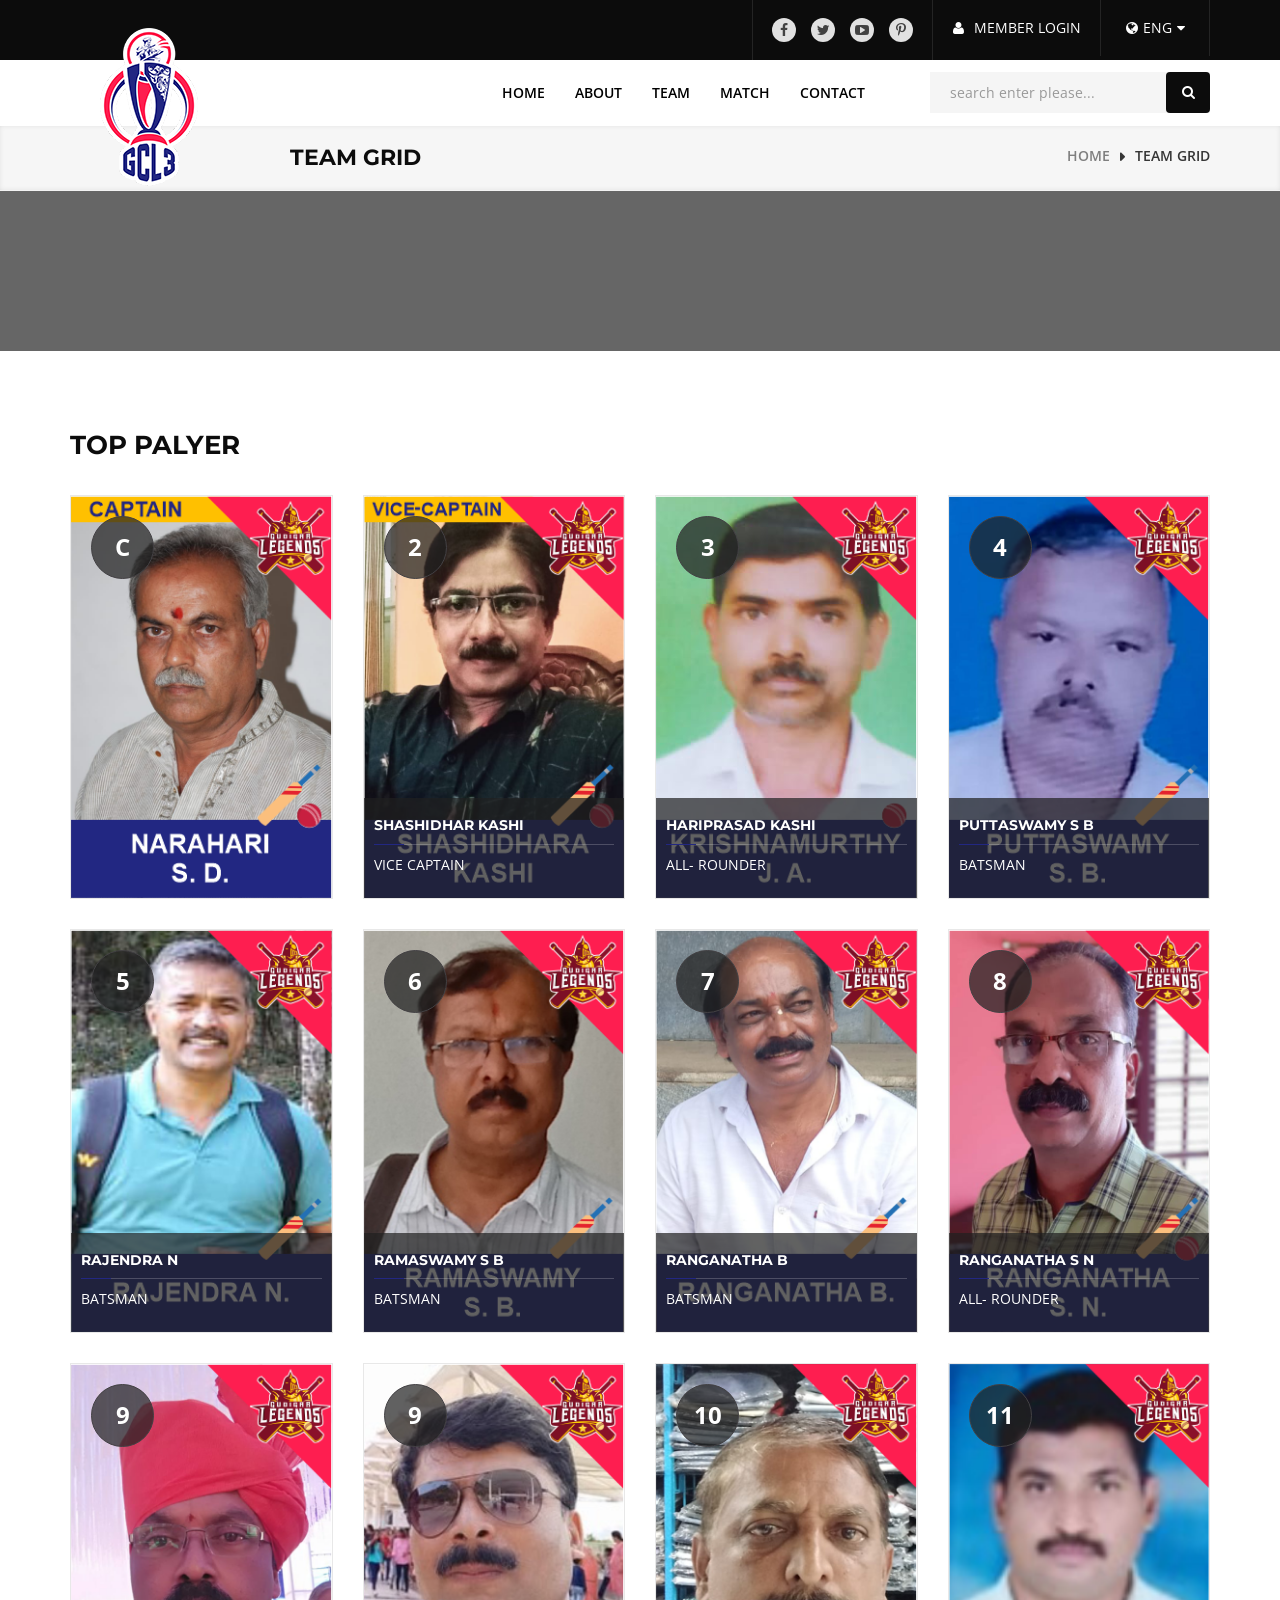
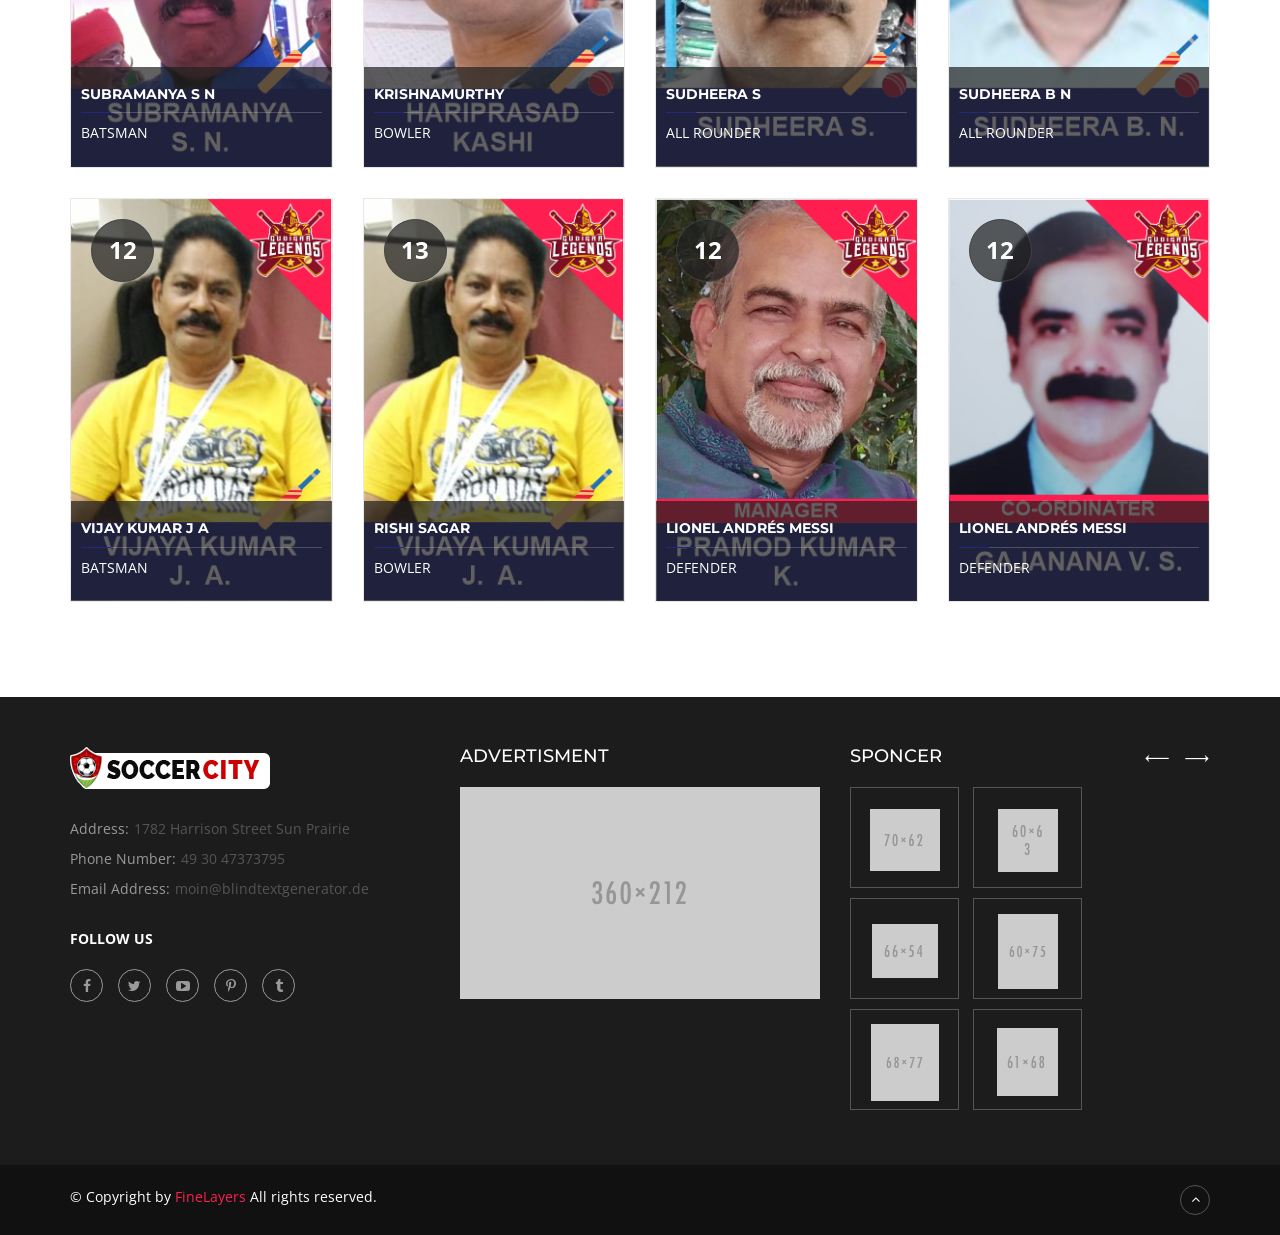
==== legends.html @ ff3c4207 "dsfghj" ====
<!doctype html>
<html class="no-js" lang="en">
<head>
<meta name="viewport" content="width=device-width, initial-scale=1.0" />
<meta http-equiv="content-type" content="text/html; charset=utf-8" />
<meta name="author" content=""/>
<!-- Document Title -->
<title>Soccer HTML5 Template</title>
<!-- StyleSheets -->
<link rel="stylesheet" href="css/bootstrap/bootstrap.min.css">
<link rel="stylesheet" href="css/main.css">	
<link rel="stylesheet" href="css/icomoon.css">
<link rel="stylesheet" href="css/animate.css">
<link rel="stylesheet" href="css/transition.css">
<link rel="stylesheet" href="css/font-awesome.min.css">
<link rel="stylesheet" href="style.css">
<link rel="stylesheet" href="css/color.css">
<link rel="stylesheet" href="css/responsive.css">
<!-- FontsOnline -->
<link href="https://fonts.googleapis.com/css?family=Montserrat:300,300i,400,400i,500,500i,600,600i,700,700i,800|Open+Sans:400,400i,600,600i,700,700i,800,800i" rel="stylesheet">
<!-- JavaScripts -->
<script src="js/vendor/modernizr.js"></script>
</head>
<body>

<!-- Wrapper -->
<div class="wrap push">

	<!-- Header -->
	<header class="header style-3">

		<!-- Top bar -->
		<div class="topbar-and-logobar">
			<div class="container">

				<!-- Responsive Button -->
				<div class="responsive-btn pull-right">
					<a href="#menu" class="menu-link"><i class="fa fa-bars"></i></a>
				</div>
				<!-- Responsive Button -->

				<!-- User Login Option -->
				<ul class="user-login-option pull-right">
					<li class="social-icon">
						<ul class="social-icons style-5">
							<li><a class="facebook" href="#"><i class="fa fa-facebook"></i></a></li>
							<li><a class="twitter" href="#"><i class="fa fa-twitter"></i></a></li>
							<li><a class="youtube" href="#"><i class="fa fa-youtube-play"></i></a></li>
							<li><a class="pinterest" href="#"><i class="fa fa-pinterest-p"></i></a></li>
						</ul>
					</li>
					<li class="login-modal">
						<a href="#" class="login" data-toggle="modal" data-target="#login-modal"><i class="fa fa-user"></i>member Login</a>
						<div class="modal fade" id="login-modal">
						  	<div class="login-form position-center-center">
								<h2>Login<button class="close" data-dismiss="modal"><span aria-hidden="true">&times;</span></button></h2>
								<form>
									<div class="form-group">
										<input type="text" class="form-control" name="user" placeholder="domain@live.com">
										<i class=" fa fa-envelope"></i>	
									</div>
									<div class="form-group">
										<input type="password" class="form-control" name="pass" placeholder="**********">
										<i class=" fa fa-lock"></i>	
									</div>
									<div class="form-group custom-checkbox">
									    <label>
									    	<input type="checkbox"> Stay login
									    </label>
									    <a class="pull-right forgot-password" href="#"></a>
									    <a href="#" class="pull-right forgot-password" data-toggle="modal" data-target="#login-modal-2">Forgot password?</a>
									</div>
									<div class="form-group">
									    <button class="btn full-width red-btn">Login</button>
									</div>
								</form>
								<span class="or-reprater"></span>
								<ul class="others-login-way">
									<li><a class="facebook-bg" href="#"><i class="fa fa-facebook"></i>Facebook</a></li>
									<li><a class="tweet-bg" href="#"><i class="fa fa-twitter"></i>Tweet</a></li>
									<li><a class="linkedin-bg" href="#"><i class="fa fa-linkedin"></i>Linkedin</a></li>
									<li><a class="google-plus-bg" href="#"><i class="fa fa-google-plus"></i>Google+</a></li>
								</ul>
							</div>
						</div>
						<div class="modal fade" id="login-modal-2">
						  	<div class="login-form position-center-center">
								<h2>Forgot password<button class="close" data-dismiss="modal"><span aria-hidden="true">&times;</span></button></h2>
								<form>
									<div class="form-group">
										<input type="text" class="form-control" name="user" placeholder="domain@live.com">
										<i class=" fa fa-envelope"></i>	
									</div>
									<div class="form-group">
										<input type="password" class="form-control" name="pass" placeholder="**********">
										<i class=" fa fa-lock"></i>	
									</div>
									<div class="form-group">
									    <button class="btn full-width red-btn">Login</button>
									</div>
								</form>
							</div>
						</div>
					</li>
					<li class="language-dropdown">
				    	<a id="choses-lang" href="#"><i class="fa fa-globe"></i>Eng<i class="fa fa-caret-down"></i></a>
				    	<ul id="language-dropdown">
						    <li><a href="#"><img src="images/flags/img-02.jpg" alt="">ger</a></li>
						    <li><a href="#"><img src="images/flags/img-03.jpg" alt="">fra</a></li>
						    <li><a href="#"><img src="images/flags/img-04.jpg" alt="">bra</a></li>
					  	</ul>
					</li>
				</ul>
				<!-- User Login Option -->
				
			</div>	
		</div>
		<!-- Top bar -->

		<!-- Nav -->
		<div class="nav-holder">
			<div class="container">
				<div class="maga-drop-wrap">

					<!-- Logo -->
					<div class="logo">
						<a href="#"><img src="images/Logo1.png" alt=""></a>
					</div>
					<!-- Logo -->

					<!-- Search Bar -->
					<div class="search-bar-holder pull-right">
						<div class="search-bar">
							<input type="text" class="form-control" placeholder="search enter please...">
							<i class="fa fa-search"></i>
						</div>
					</div>
					<!-- Search Bar -->

					<!-- Nav List -->
					<ul class="nav-list pull-right">
						<li>
					    	<a href="#">Home</a>
						</li>
						<li><a href="#">about</a></li>
						<li>
					    	<a href="#">team</a>
					    	<ul>
							    <li><a href="#">team</a></li>
							    <li><a href="#">Team detail</a></li>
							    <li><a href="#">team-widthsidebar</a></li>
						  	</ul>
						</li>
						
						<li>
					    	<a href="#">Match</a>
					    	<ul>
					    		<li><a href="#">Match</a></li>
							    <li><a href="#">Match Detail</a></li>
							    <li><a href="#">Match Result</a></li>
						  	</ul>
						</li>                                                                     
						<li><a href="#">contact</a></li>                                                                  
					</ul>
					<!-- NavList -->

				</div>
			</div>
		</div>
		<!-- Nav -->


	</header>
	<!-- Header -->

	<!-- Page Heading & Breadcrumbs  -->
	<div class="page-heading-breadcrumbs">
		<div class="container">
			<h2>Team Grid</h2>
			<ul class="breadcrumbs">
				<li><a href="#">Home</a></li>
				<li>Team Grid</li>
			</ul>
		</div>
	</div>
	<!-- Page Heading & Breadcrumbs  -->

	<!-- Page Heading banner -->
	<div class="overlay-dark theme-padding parallax-window" data-appear-top-offset="600" data-parallax="scroll" data-image-src="images/inner-banner/img-03.jpg">
	</div>
	<!-- Page Heading banner -->

	<!-- Main Content -->
	<main class="main-content">	

		<!-- Team Width Sidebar -->
		<div class="team-grid theme-padding white-bg">
			<div class="container">
				<h2>Top Palyer</h2>
				<div class="row">

					<!-- Team Column -->
					<div class="col-lg-3 col-sm-4 col-xs-6 r-full-width">
						<div class="team-column">
							<img src="images/teams/legends/GL1.png" alt="">
							<span class="player-number">C</span>
						</div>
					</div>
					<!-- Team Column -->

					<!-- Team Column -->
					<div class="col-lg-3 col-sm-4 col-xs-6 r-full-width">
						<div class="team-column">
							<img src="images/teams/legends/GL2.png" alt="">
							<span class="player-number">2</span>
							<div class="team-detail">
								<h5><a href="#">Shashidhar Kashi</a></h5>
								<span class="desination">Vice Captain</span>
								<div class="detail-inner">
									<ul>
										<li>Born</li>
										<li>Position</li>
										<li>Squad number</li>
										<li>Previous Club</li>
										<li>Fallow us on</li>
									</ul>
									<ul>
										<li>August 31, 1988</li>
										<li>Goalkeeper</li>
										<li>13</li>
										<li>Atletico Nacional</li>
										<li>
											<ul class="social-icons">
												<li><a class="facebook" href="#"><i class="fa fa-facebook"></i></a></li>
												<li><a class="twitter" href="#"><i class="fa fa-twitter"></i></a></li>
												<li><a class="youtube" href="#"><i class="fa fa-youtube-play"></i></a></li>
												<li><a class="pinterest" href="#"><i class="fa fa-pinterest-p"></i></a></li>
											</ul>
										</li>
									</ul>
								</div>
							</div>
						</div>
					</div>
					<!-- Team Column -->

					<!-- Team Column -->
					<div class="col-lg-3 col-sm-4 col-xs-6 r-full-width">
						<div class="team-column">
							<img src="images/teams/legends/GL10.png" alt="">
							<span class="player-number">3</span>
							<div class="team-detail">
								<h5><a href="#">Hariprasad Kashi</a></h5>
								<span class="desination">All- Rounder</span>
								<div class="detail-inner">
									<ul>
										<li>Born</li>
										<li>Position</li>
										<li>Squad number</li>
										<li>Previous Club</li>
										<li>Fallow us on</li>
									</ul>
									<ul>
										<li>August 31, 1988</li>
										<li>Goalkeeper</li>
										<li>13</li>
										<li>Atletico Nacional</li>
										<li>
											<ul class="social-icons">
												<li><a class="facebook" href="#"><i class="fa fa-facebook"></i></a></li>
												<li><a class="twitter" href="#"><i class="fa fa-twitter"></i></a></li>
												<li><a class="youtube" href="#"><i class="fa fa-youtube-play"></i></a></li>
												<li><a class="pinterest" href="#"><i class="fa fa-pinterest-p"></i></a></li>
											</ul>
										</li>
									</ul>
								</div>
							</div>
						</div>
					</div>
					<!-- Team Column -->

					<!-- Team Column -->
					<div class="col-lg-3 col-sm-4 col-xs-6 r-full-width">
						<div class="team-column">
							<img src="images/teams/legends/GL4.png" alt="">
							<span class="player-number">4</span>
							<div class="team-detail">
								<h5><a href="#">Puttaswamy S B</a></h5>
								<span class="desination">Batsman</span>
								<div class="detail-inner">
									<ul>
										<li>Born</li>
										<li>Position</li>
										<li>Squad number</li>
										<li>Previous Club</li>
										<li>Fallow us on</li>
									</ul>
									<ul>
										<li>August 31, 1988</li>
										<li>Goalkeeper</li>
										<li>13</li>
										<li>Atletico Nacional</li>
										<li>
											<ul class="social-icons">
												<li><a class="facebook" href="#"><i class="fa fa-facebook"></i></a></li>
												<li><a class="twitter" href="#"><i class="fa fa-twitter"></i></a></li>
												<li><a class="youtube" href="#"><i class="fa fa-youtube-play"></i></a></li>
												<li><a class="pinterest" href="#"><i class="fa fa-pinterest-p"></i></a></li>
											</ul>
										</li>
									</ul>
								</div>
							</div>
						</div>
					</div>
					<!-- Team Column -->

					<!-- Team Column -->
					<div class="col-lg-3 col-sm-4 col-xs-6 r-full-width">
						<div class="team-column">
							<img src="images/teams/legends/GL5.png" alt="">
							<span class="player-number">5</span>
							<div class="team-detail">
								<h5><a href="#">Rajendra N</a></h5>
								<span class="desination">Batsman</span>
								<div class="detail-inner">
									<ul>
										<li>Born</li>
										<li>Position</li>
										<li>Squad number</li>
										<li>Previous Club</li>
										<li>Fallow us on</li>
									</ul>
									<ul>
										<li>August 31, 1988</li>
										<li>Goalkeeper</li>
										<li>13</li>
										<li>Atletico Nacional</li>
										<li>
											<ul class="social-icons">
												<li><a class="facebook" href="#"><i class="fa fa-facebook"></i></a></li>
												<li><a class="twitter" href="#"><i class="fa fa-twitter"></i></a></li>
												<li><a class="youtube" href="#"><i class="fa fa-youtube-play"></i></a></li>
												<li><a class="pinterest" href="#"><i class="fa fa-pinterest-p"></i></a></li>
											</ul>
										</li>
									</ul>
								</div>
							</div>
						</div>
					</div>
					<!-- Team Column -->

					<!-- Team Column -->
					<div class="col-lg-3 col-sm-4 col-xs-6 r-full-width">
						<div class="team-column">
							<img src="images/teams/legends/GL6.png" alt="">
							<span class="player-number">6</span>
							<div class="team-detail">
								<h5><a href="#">RamaSwamy S B</a></h5>
								<span class="desination">Batsman</span>
								<div class="detail-inner">
									<ul>
										<li>Born</li>
										<li>Position</li>
										<li>Squad number</li>
										<li>Previous Club</li>
										<li>Fallow us on</li>
									</ul>
									<ul>
										<li>August 31, 1988</li>
										<li>Goalkeeper</li>
										<li>13</li>
										<li>Atletico Nacional</li>
										<li>
											<ul class="social-icons">
												<li><a class="facebook" href="#"><i class="fa fa-facebook"></i></a></li>
												<li><a class="twitter" href="#"><i class="fa fa-twitter"></i></a></li>
												<li><a class="youtube" href="#"><i class="fa fa-youtube-play"></i></a></li>
												<li><a class="pinterest" href="#"><i class="fa fa-pinterest-p"></i></a></li>
											</ul>
										</li>
									</ul>
								</div>
							</div>
						</div>
					</div>
					<!-- Team Column -->

					<!-- Team Column -->
					<div class="col-lg-3 col-sm-4 col-xs-6 r-full-width">
						<div class="team-column">
							<img src="images/teams/legends/GL7.png" alt="">
							<span class="player-number">7</span>
							<div class="team-detail">
								<h5><a href="#">RangaNatha B</a></h5>
								<span class="desination">Batsman</span>
								<div class="detail-inner">
									<ul>
										<li>Born</li>
										<li>Position</li>
										<li>Squad number</li>
										<li>Previous Club</li>
										<li>Fallow us on</li>
									</ul>
									<ul>
										<li>August 31, 1988</li>
										<li>Goalkeeper</li>
										<li>13</li>
										<li>Atletico Nacional</li>
										<li>
											<ul class="social-icons">
												<li><a class="facebook" href="#"><i class="fa fa-facebook"></i></a></li>
												<li><a class="twitter" href="#"><i class="fa fa-twitter"></i></a></li>
												<li><a class="youtube" href="#"><i class="fa fa-youtube-play"></i></a></li>
												<li><a class="pinterest" href="#"><i class="fa fa-pinterest-p"></i></a></li>
											</ul>
										</li>
									</ul>
								</div>
							</div>
						</div>
					</div>
					<!-- Team Column -->

					<!-- Team Column -->
					<div class="col-lg-3 col-sm-4 col-xs-6 r-full-width">
						<div class="team-column">
							<img src="images/teams/legends/GL8.png" alt="">
							<span class="player-number">8</span>
							<div class="team-detail">
								<h5><a href="#">Ranganatha S N</a></h5>
								<span class="desination">All- Rounder</span>
								<div class="detail-inner">
									<ul>
										<li>Born</li>
										<li>Position</li>
										<li>Squad number</li>
										<li>Previous Club</li>
										<li>Fallow us on</li>
									</ul>
									<ul>
										<li>August 31, 1988</li>
										<li>Goalkeeper</li>
										<li>13</li>
										<li>Atletico Nacional</li>
										<li>
											<ul class="social-icons">
												<li><a class="facebook" href="#"><i class="fa fa-facebook"></i></a></li>
												<li><a class="twitter" href="#"><i class="fa fa-twitter"></i></a></li>
												<li><a class="youtube" href="#"><i class="fa fa-youtube-play"></i></a></li>
												<li><a class="pinterest" href="#"><i class="fa fa-pinterest-p"></i></a></li>
											</ul>
										</li>
									</ul>
								</div>
							</div>
						</div>
					</div>
					<!-- Team Column -->

					<!-- Team Column -->
					<div class="col-lg-3 col-sm-4 col-xs-6 r-full-width">
						<div class="team-column">
							<img src="images/teams/legends/GL9.png" alt="">
							<span class="player-number">9</span>
							<div class="team-detail">
								<h5><a href="#">Subramanya S N</a></h5>
								<span class="desination">Batsman</span>
								<div class="detail-inner">
									<ul>
										<li>Born</li>
										<li>Position</li>
										<li>Squad number</li>
										<li>Previous Club</li>
										<li>Fallow us on</li>
									</ul>
									<ul>
										<li>August 31, 1988</li>
										<li>Goalkeeper</li>
										<li>13</li>
										<li>Atletico Nacional</li>
										<li>
											<ul class="social-icons">
												<li><a class="facebook" href="#"><i class="fa fa-facebook"></i></a></li>
												<li><a class="twitter" href="#"><i class="fa fa-twitter"></i></a></li>
												<li><a class="youtube" href="#"><i class="fa fa-youtube-play"></i></a></li>
												<li><a class="pinterest" href="#"><i class="fa fa-pinterest-p"></i></a></li>
											</ul>
										</li>
									</ul>
								</div>
							</div>
						</div>
					</div>
					<!-- Team Column -->

					<!-- Team Column -->
					<div class="col-lg-3 col-sm-4 col-xs-6 r-full-width">
						<div class="team-column">
							<img src="images/teams/legends/GL3.png" alt="">
							<span class="player-number">9</span>
							<div class="team-detail">
								<h5><a href="#">Krishnamurthy</a></h5>
								<span class="desination">Bowler</span>
								<div class="detail-inner">
									<ul>
										<li>Born</li>
										<li>Position</li>
										<li>Squad number</li>
										<li>Previous Club</li>
										<li>Fallow us on</li>
									</ul>
									<ul>
										<li>August 31, 1988</li>
										<li>Goalkeeper</li>
										<li>13</li>
										<li>Atletico Nacional</li>
										<li>
											<ul class="social-icons">
												<li><a class="facebook" href="#"><i class="fa fa-facebook"></i></a></li>
												<li><a class="twitter" href="#"><i class="fa fa-twitter"></i></a></li>
												<li><a class="youtube" href="#"><i class="fa fa-youtube-play"></i></a></li>
												<li><a class="pinterest" href="#"><i class="fa fa-pinterest-p"></i></a></li>
											</ul>
										</li>
									</ul>
								</div>
							</div>
						</div>
					</div>
					<!-- Team Column -->

					<!-- Team Column -->
					<div class="col-lg-3 col-sm-4 col-xs-6 r-full-width">
						<div class="team-column">
							<img src="images/teams/legends/GL11.png" alt="">
							<span class="player-number">10</span>
							<div class="team-detail">
								<h5><a href="#">Sudheera S</a></h5>
								<span class="desination">All Rounder</span>
								<div class="detail-inner">
									<ul>
										<li>Born</li>
										<li>Position</li>
										<li>Squad number</li>
										<li>Previous Club</li>
										<li>Fallow us on</li>
									</ul>
									<ul>
										<li>August 31, 1988</li>
										<li>Goalkeeper</li>
										<li>13</li>
										<li>Atletico Nacional</li>
										<li>
											<ul class="social-icons">
												<li><a class="facebook" href="#"><i class="fa fa-facebook"></i></a></li>
												<li><a class="twitter" href="#"><i class="fa fa-twitter"></i></a></li>
												<li><a class="youtube" href="#"><i class="fa fa-youtube-play"></i></a></li>
												<li><a class="pinterest" href="#"><i class="fa fa-pinterest-p"></i></a></li>
											</ul>
										</li>
									</ul>
								</div>
							</div>
						</div>
					</div>
					<!-- Team Column -->

					<!-- Team Column -->
					<div class="col-lg-3 col-sm-4 col-xs-6 r-full-width">
						<div class="team-column">
							<img src="images/teams/legends/GL12.png" alt="">
							<span class="player-number">11</span>
							<div class="team-detail">
								<h5><a href="#">Sudheera B N</a></h5>
								<span class="desination">All Rounder</span>
								<div class="detail-inner">
									<ul>
										<li>Born</li>
										<li>Position</li>
										<li>Squad number</li>
										<li>Previous Club</li>
										<li>Fallow us on</li>
									</ul>
									<ul>
										<li>August 31, 1988</li>
										<li>Goalkeeper</li>
										<li>13</li>
										<li>Atletico Nacional</li>
										<li>
											<ul class="social-icons">
												<li><a class="facebook" href="#"><i class="fa fa-facebook"></i></a></li>
												<li><a class="twitter" href="#"><i class="fa fa-twitter"></i></a></li>
												<li><a class="youtube" href="#"><i class="fa fa-youtube-play"></i></a></li>
												<li><a class="pinterest" href="#"><i class="fa fa-pinterest-p"></i></a></li>
											</ul>
										</li>
									</ul>
								</div>
							</div>
						</div>
					</div>
					<!-- Team Column -->

					<!-- Team Column -->
					<div class="col-lg-3 col-sm-4 col-xs-6 r-full-width">
						<div class="team-column">
							<img src="images/teams/legends/GL13.png" alt="">
							<span class="player-number">12</span>
							<div class="team-detail">
								<h5><a href="#">Vijay Kumar J A</a></h5>
								<span class="desination">Batsman</span>
								<div class="detail-inner">
									<ul>
										<li>Born</li>
										<li>Position</li>
										<li>Squad number</li>
										<li>Previous Club</li>
										<li>Fallow us on</li>
									</ul>
									<ul>
										<li>August 31, 1988</li>
										<li>Goalkeeper</li>
										<li>13</li>
										<li>Atletico Nacional</li>
										<li>
											<ul class="social-icons">
												<li><a class="facebook" href="#"><i class="fa fa-facebook"></i></a></li>
												<li><a class="twitter" href="#"><i class="fa fa-twitter"></i></a></li>
												<li><a class="youtube" href="#"><i class="fa fa-youtube-play"></i></a></li>
												<li><a class="pinterest" href="#"><i class="fa fa-pinterest-p"></i></a></li>
											</ul>
										</li>
									</ul>
								</div>
							</div>
						</div>
					</div>
					<!-- Team Column -->

					<!-- Team Column -->
					<div class="col-lg-3 col-sm-4 col-xs-6 r-full-width">
						<div class="team-column">
							<img src="images/teams/legends/GL13.png" alt="">
							<span class="player-number">13</span>
							<div class="team-detail">
								<h5><a href="#">Rishi Sagar</a></h5>
								<span class="desination">Bowler</span>
								<div class="detail-inner">
									<ul>
										<li>Born</li>
										<li>Position</li>
										<li>Squad number</li>
										<li>Previous Club</li>
										<li>Fallow us on</li>
									</ul>
									<ul>
										<li>August 31, 1988</li>
										<li>Goalkeeper</li>
										<li>13</li>
										<li>Atletico Nacional</li>
										<li>
											<ul class="social-icons">
												<li><a class="facebook" href="#"><i class="fa fa-facebook"></i></a></li>
												<li><a class="twitter" href="#"><i class="fa fa-twitter"></i></a></li>
												<li><a class="youtube" href="#"><i class="fa fa-youtube-play"></i></a></li>
												<li><a class="pinterest" href="#"><i class="fa fa-pinterest-p"></i></a></li>
											</ul>
										</li>
									</ul>
								</div>
							</div>
						</div>
					</div>
					<!-- Team Column -->

					<!-- Team Column -->
					<div class="col-lg-3 col-sm-4 col-xs-6 r-full-width">
						<div class="team-column">
							<img src="images/teams/legends/GL15.png" alt="">
							<span class="player-number">12</span>
							<div class="team-detail">
								<h5><a href="#">Lionel Andrés Messi</a></h5>
								<span class="desination">Defender</span>
								<div class="detail-inner">
									<ul>
										<li>Born</li>
										<li>Position</li>
										<li>Squad number</li>
										<li>Previous Club</li>
										<li>Fallow us on</li>
									</ul>
									<ul>
										<li>August 31, 1988</li>
										<li>Goalkeeper</li>
										<li>13</li>
										<li>Atletico Nacional</li>
										<li>
											<ul class="social-icons">
												<li><a class="facebook" href="#"><i class="fa fa-facebook"></i></a></li>
												<li><a class="twitter" href="#"><i class="fa fa-twitter"></i></a></li>
												<li><a class="youtube" href="#"><i class="fa fa-youtube-play"></i></a></li>
												<li><a class="pinterest" href="#"><i class="fa fa-pinterest-p"></i></a></li>
											</ul>
										</li>
									</ul>
								</div>
							</div>
						</div>
					</div>
					<!-- Team Column -->

					<!-- Team Column -->
					<div class="col-lg-3 col-sm-4 col-xs-6 r-full-width">
						<div class="team-column">
							<img src="images/teams/legends/GL16.png" alt="">
							<span class="player-number">12</span>
							<div class="team-detail">
								<h5><a href="#">Lionel Andrés Messi</a></h5>
								<span class="desination">Defender</span>
								<div class="detail-inner">
									<ul>
										<li>Born</li>
										<li>Position</li>
										<li>Squad number</li>
										<li>Previous Club</li>
										<li>Fallow us on</li>
									</ul>
									<ul>
										<li>August 31, 1988</li>
										<li>Goalkeeper</li>
										<li>13</li>
										<li>Atletico Nacional</li>
										<li>
											<ul class="social-icons">
												<li><a class="facebook" href="#"><i class="fa fa-facebook"></i></a></li>
												<li><a class="twitter" href="#"><i class="fa fa-twitter"></i></a></li>
												<li><a class="youtube" href="#"><i class="fa fa-youtube-play"></i></a></li>
												<li><a class="pinterest" href="#"><i class="fa fa-pinterest-p"></i></a></li>
											</ul>
										</li>
									</ul>
								</div>
							</div>
						</div>
					</div>
					<!-- Team Column -->

				</div>
			</div>
		</div>
		<!-- Team Width Sidebar -->

	</main>
	<!-- Main Content -->

	<!-- Footer -->
	<footer class="main-footer style-2">

		<!-- Footer Columns -->
		<div class="container">

			<!-- Footer columns -->
			<div class="footer-column border-0">
				<div class="row">
					
					<!-- Footer Column -->
					<div class="col-sm-4 col-xs-6 r-full-width-2 r-full-width">
						<div class="column-widget h-white">
							<div class="logo-column p-white">
								<img class="footer-logo" src="images/footer-logo.png" alt="">
								<ul class="address-list style-2">
									<li><span>Address:</span>1782 Harrison Street  Sun Prairie</li>
									<li><span>Phone Number:</span>49 30 47373795</li>
									<li><span>Email Address:</span>moin@blindtextgenerator.de</li>
								</ul>
								<span class="follow-us">follow us </span>
								<ul class="social-icons">
									<li><a class="facebook" href="#"><i class="fa fa-facebook"></i></a></li>
									<li><a class="twitter" href="#"><i class="fa fa-twitter"></i></a></li>
									<li><a class="youtube" href="#"><i class="fa fa-youtube-play"></i></a></li>
									<li><a class="pinterest" href="#"><i class="fa fa-pinterest-p"></i></a></li>
									<li><a class="tumblr" href="#"><i class="fa fa-tumblr"></i></a></li>
								</ul>
							</div>
						</div>
					</div>
					<!-- Footer Column -->

					<!-- Footer Column -->
					<div class="col-sm-4 col-xs-6 r-full-width-2 r-full-width">
						<div class="column-widget h-white">
							<h5>Advertisment</h5>
							<a href="#"><img src="images/footer-add.jpg" alt=""></a>
						</div>
					</div>
					<!-- Footer Column -->

					<!-- Footer Column -->
					<div class="col-sm-4 col-xs-6 r-full-width-2 r-full-width">
						<div class="column-widget h-white">
							<h5>Sponcer</h5>
							<ul id="brand-icons-slider-2" class="brand-icons-slider-2">
								<li>
									<a href="#"><img src="images/brand-icons/img-1-1.png" alt=""></a>
									<a href="#"><img src="images/brand-icons/img-1-2.png" alt=""></a>
									<a href="#"><img src="images/brand-icons/img-1-3.png" alt=""></a>
									<a href="#"><img src="images/brand-icons/img-1-4.png" alt=""></a>
									<a href="#"><img src="images/brand-icons/img-1-5.png" alt=""></a>
									<a href="#"><img src="images/brand-icons/img-1-6.png" alt=""></a>
								</li>
								<li>
									<a href="#"><img src="images/brand-icons/img-1-1.png" alt=""></a>
									<a href="#"><img src="images/brand-icons/img-1-2.png" alt=""></a>
									<a href="#"><img src="images/brand-icons/img-1-3.png" alt=""></a>
									<a href="#"><img src="images/brand-icons/img-1-4.png" alt=""></a>
									<a href="#"><img src="images/brand-icons/img-1-5.png" alt=""></a>
									<a href="#"><img src="images/brand-icons/img-1-6.png" alt=""></a>
								</li>
							</ul>
						</div>
					</div>
					<!-- Footer Column -->

				</div>
			</div>
			<!-- Footer columns -->

		</div>
		<!-- Footer Columns -->

		<!-- Copy Rights -->
		<div class="copy-rights">
			<div class="container">
				<p>© Copyright by <i class="red-color">FineLayers</i> All rights reserved.</p>
				<a class="back-to-top scrollup" href="#"><i class="fa fa-angle-up"></i></a>
			</div>
		</div>
		<!-- Copy Rights -->

	</footer> 
	<!-- Footer -->

</div>
<!-- Wrapper -->

<!-- Slide Menu -->
<nav id="menu" class="responive-nav">
	<a class="r-nav-logo" href="home-1.html"><img src="images/logo-1.png" alt=""></a>
    <ul class="respoinve-nav-list">
		<li>
			<a data-toggle="collapse" href="#list-1"><i class="pull-right fa fa-angle-down"></i>Home</a>
			<ul class="collapse" id="list-1">
			 	<li><a href="home-1.html">Home 1</a></li>
			 	<li><a href="index-2.html">Home 2</a></li>
			 	<li><a href="index-3.html">Home 3</a></li>
			</ul>
		</li>
		<li>
			<a href="about.html">About</a>
		</li>
		<li>
			<a data-toggle="collapse" href="#list-2"><i class="pull-right fa fa-angle-down"></i>Team</a>
			<ul class="collapse" id="list-2">
			    <li><a href="team.html">Team</a></li>
			 	<li><a href="team-detail.html">Team Detail</a></li>
			    <li><a href="team-widthsidebar.html">team widthsidebar</a></li>
			</ul>
		</li>
		<li>
			<a href="gallery.html">Gallery</a>
		</li>
		<li>
			<a href="#">News</a>
		</li>
		<li>
			<a data-toggle="collapse" href="#list-3"><i class="pull-right fa fa-angle-down"></i>Match</a>
			<ul class="collapse" id="list-3">
			 	<li><a href="match.html">match</a></li>
			    <li><a href="match-detail.html">match detail</a></li>
			    <li><a href="match-result.html">match result</a></li>
			</ul>
		</li>
		<li>
			<a data-toggle="collapse" href="#list-4"><i class="pull-right fa fa-angle-down"></i>Shop</a>
			<ul class="collapse" id="list-4">
			 	<li><a href="shop.html">shop</a></li>
			    <li><a href="cart.html">cart</a></li>
			    <li><a href="shop-detail.html">shop detail</a></li>
			</ul>
		</li>
		<li>
			<a data-toggle="collapse" href="#list-5"><i class="pull-right fa fa-angle-down"></i>Pages</a>
			<ul class="collapse" id="list-5">
			 	<li><a href="404.html">404</a></li>
			    <li><a href="underconstraction.html">underconstraction</a></li>
			</ul>
		</li> 
		<li>
			<a data-toggle="collapse" href="#list-6"><i class="pull-right fa fa-angle-down"></i>Blog</a>
			<ul class="collapse" id="list-6">
			 	<li><a href="blog.html">blog</a></li>
			 	<li><a href="blog-detail.html">blog detail</a></li>
			</ul>
		</li> 
		<li><a href="contact.html">Contact</a></li>                       
	</ul>
</nav>
<!-- Slide Menu -->

<!-- Java Script -->
<script src="js/vendor/jquery.js"></script>        
<script src="js/vendor/bootstrap.min.js"></script> 
<script src="http://maps.google.com/maps/api/js?sensor=false"></script>
<script src="js/gmap3.min.js"></script>				
<script src="js/bigslide.js"></script>		
<script src="js/slick.js"></script>	
<script src="js/waterwheelCarousel.js"></script>
<script src="js/contact-form.js"></script>	
<script src="js/countTo.js"></script>		
<script src="js/datepicker.js"></script>		
<script src="js/rating-star.js"></script>							
<script src="js/range-slider.js"></script>				
<script src="js/spinner.js"></script>			
<script src="js/parallax.js"></script>			   	 
<script src="js/countdown.js"></script>	
<script src="js/appear.js"></script>		 		
<script src="js/prettyPhoto.js"></script>			
<script src="js/wow-min.js"></script>						
<script src="js/main.js"></script>	
</body>
</html>
---- css/main.css ----
/********  Preloader ****************************************************************/
/**************************************************************** Preloader *********/
#status{ position: fixed; left: 0; top: 0; height: 100%; width: 100%; background: #fff; z-index: 1000;}
#preloader{ position: fixed; left: 0; top: 0; height: 100%; width: 100%; background: #fff; z-index: 1000;}
/********  Preloader ****************************************************************/
/**************************************************************** Preloader *********/

/********  Banner Slider ****************************************************************/
/**************************************************************** Banner Slider *********/
.carousel-fade .carousel-inner .item{-webkit-transition-property:opacity;transition-property:opacity;}
.carousel-fade .carousel-inner .item,.carousel-fade .carousel-inner .active.left,.carousel-fade .carousel-inner .active.right{opacity:0;}
.carousel-fade .carousel-inner .active,.carousel-fade .carousel-inner .next.left,.carousel-fade .carousel-inner .prev.right{opacity:1;}
.carousel-fade .carousel-inner .next,.carousel-fade .carousel-inner .prev,.carousel-fade .carousel-inner .active.left,.carousel-fade .carousel-inner .active.right{left:0;-webkit-transform:translate3d(0,0,0);transform:translate3d(0,0,0);}
/********  Banner Slider ****************************************************************/
/**************************************************************** Banner Slider *********/

/********  DatePicker ****************************************************************/
/**************************************************************** DatePicker *********/
.datepicker{-webkit-border-radius:4px;-moz-border-radius:4px;border-radius:4px;direction:ltr;padding:4px;}
.datepicker-inline{width:220px;}
.datepicker.datepicker-rtl{direction:rtl;}
.datepicker.datepicker-rtl table tr td span{float:right;}
.datepicker-dropdown{top:0;left:0;}
.datepicker-dropdown:before{content:'';display:inline-block;border-left:7px solid transparent;border-right:7px solid transparent;border-bottom:7px solid #999;border-top:0;border-bottom-color:rgba(0,0,0,0.2);position:absolute;}
.datepicker-dropdown:after{content:'';display:inline-block;border-left:6px solid transparent;border-right:6px solid transparent;border-bottom:6px solid #fff;border-top:0;position:absolute;}
.datepicker-dropdown.datepicker-orient-left:before{left:6px;}
.datepicker-dropdown.datepicker-orient-left:after{left:7px;}
.datepicker-dropdown.datepicker-orient-right:before{right:6px;}
.datepicker-dropdown.datepicker-orient-right:after{right:7px;}
.datepicker-dropdown.datepicker-orient-bottom:before{top:-7px;}
.datepicker-dropdown.datepicker-orient-bottom:after{top:-6px;}
.datepicker-dropdown.datepicker-orient-top:before{bottom:-7px;border-bottom:0;border-top:7px solid #999;}
.datepicker-dropdown.datepicker-orient-top:after{bottom:-6px;border-bottom:0;border-top:6px solid #fff;}
.datepicker > div{display:none;}
.datepicker table{-webkit-touch-callout:none;-webkit-user-select:none;-khtml-user-select:none;-moz-user-select:none;-ms-user-select:none;user-select:none;margin:0;}
.datepicker td,.datepicker th{text-align:center;width:20px;height:20px;-webkit-border-radius:4px;-moz-border-radius:4px;border-radius:4px;border:none;}
.table-striped .datepicker table tr td,.table-striped .datepicker table tr th{background-color:transparent;}
.datepicker table tr td.day:hover,.datepicker table tr td.day.focused{background:#eee;cursor:pointer;}
.datepicker table tr td.highlighted{background:#d9edf7;border-radius:0;}
.datepicker table tr td.today,.datepicker table tr td.today:hover,.datepicker table tr td.today.disabled,.datepicker table tr td.today.disabled:hover{background-color:#fde19a;background-image:linear-gradient(tobottom,#fdd49a,#fdf59a);background-repeat:repeat-x;filter:progid:DXImageTransform.Microsoft.gradient(enabled=false);color:#000;border-color:rgba(0,0,0,0.1) rgba(0,0,0,0.1) rgba(0,0,0,0.25);}
.datepicker table tr td.today:hover,.datepicker table tr td.today:hover:hover,.datepicker table tr td.today.disabled:hover,.datepicker table tr td.today.disabled:hover:hover,.datepicker table tr td.today:active,.datepicker table tr td.today:hover:active,.datepicker table tr td.today.disabled:active,.datepicker table tr td.today.disabled:hover:active,.datepicker table tr td.today.active,.datepicker table tr td.today:hover.active,.datepicker table tr td.today.disabled.active,.datepicker table tr td.today.disabled:hover.active,.datepicker table tr td.today.disabled,.datepicker table tr td.today:hover.disabled,.datepicker table tr td.today.disabled.disabled,.datepicker table tr td.today.disabled:hover.disabled,.datepicker table tr td.today[disabled],.datepicker table tr td.today:hover[disabled],.datepicker table tr td.today.disabled[disabled],.datepicker table tr td.today.disabled:hover[disabled]{background-color:#fdf59a;}
.datepicker table tr td.today:active,.datepicker table tr td.today:hover:active,.datepicker table tr td.today.disabled:active,.datepicker table tr td.today.disabled:hover:active,.datepicker table tr td.today.active,.datepicker table tr td.today:hover.active,.datepicker table tr td.today.disabled.active,.datepicker table tr td.today.disabled:hover.active{background-color:#fbf069 \9;}
.datepicker table tr td.today:hover:hover{color:#000;}
.datepicker table tr td.today.active:hover{color:#fff;}
.datepicker table tr td.range,.datepicker table tr td.range:hover,.datepicker table tr td.range.disabled,.datepicker table tr td.range.disabled:hover{background:#eee;-webkit-border-radius:0;-moz-border-radius:0;border-radius:0;}
.datepicker table tr td.range.today,.datepicker table tr td.range.today:hover,.datepicker table tr td.range.today.disabled,.datepicker table tr td.range.today.disabled:hover{background-color:#f3d17a;background-image:linear-gradient(tobottom,#f3c17a,#f3e97a);background-repeat:repeat-x;filter:progid:DXImageTransform.Microsoft.gradient(enabled=false);-webkit-border-radius:0;-moz-border-radius:0;border-radius:0;border-color:rgba(0,0,0,0.1) rgba(0,0,0,0.1) rgba(0,0,0,0.25);}
.datepicker table tr td.range.today:hover,.datepicker table tr td.range.today:hover:hover,.datepicker table tr td.range.today.disabled:hover,.datepicker table tr td.range.today.disabled:hover:hover,.datepicker table tr td.range.today:active,.datepicker table tr td.range.today:hover:active,.datepicker table tr td.range.today.disabled:active,.datepicker table tr td.range.today.disabled:hover:active,.datepicker table tr td.range.today.active,.datepicker table tr td.range.today:hover.active,.datepicker table tr td.range.today.disabled.active,.datepicker table tr td.range.today.disabled:hover.active,.datepicker table tr td.range.today.disabled,.datepicker table tr td.range.today:hover.disabled,.datepicker table tr td.range.today.disabled.disabled,.datepicker table tr td.range.today.disabled:hover.disabled,.datepicker table tr td.range.today[disabled],.datepicker table tr td.range.today:hover[disabled],.datepicker table tr td.range.today.disabled[disabled],.datepicker table tr td.range.today.disabled:hover[disabled]{background-color:#f3e97a;}
.datepicker table tr td.range.today:active,.datepicker table tr td.range.today:hover:active,.datepicker table tr td.range.today.disabled:active,.datepicker table tr td.range.today.disabled:hover:active,.datepicker table tr td.range.today.active,.datepicker table tr td.range.today:hover.active,.datepicker table tr td.range.today.disabled.active,.datepicker table tr td.range.today.disabled:hover.active{background-color:#efe24b \9;}
.datepicker table tr td.selected,.datepicker table tr td.selected:hover,.datepicker table tr td.selected.disabled,.datepicker table tr td.selected.disabled:hover{background-color:#9e9e9e;background-image:linear-gradient(tobottom,#b3b3b3,#808080);background-repeat:repeat-x;filter:progid:DXImageTransform.Microsoft.gradient(enabled=false);color:#fff;text-shadow:0 -1px 0 rgba(0,0,0,0.25);border-color:rgba(0,0,0,0.1) rgba(0,0,0,0.1) rgba(0,0,0,0.25);}
.datepicker table tr td.selected:hover,.datepicker table tr td.selected:hover:hover,.datepicker table tr td.selected.disabled:hover,.datepicker table tr td.selected.disabled:hover:hover,.datepicker table tr td.selected:active,.datepicker table tr td.selected:hover:active,.datepicker table tr td.selected.disabled:active,.datepicker table tr td.selected.disabled:hover:active,.datepicker table tr td.selected.active,.datepicker table tr td.selected:hover.active,.datepicker table tr td.selected.disabled.active,.datepicker table tr td.selected.disabled:hover.active,.datepicker table tr td.selected.disabled,.datepicker table tr td.selected:hover.disabled,.datepicker table tr td.selected.disabled.disabled,.datepicker table tr td.selected.disabled:hover.disabled,.datepicker table tr td.selected[disabled],.datepicker table tr td.selected:hover[disabled],.datepicker table tr td.selected.disabled[disabled],.datepicker table tr td.selected.disabled:hover[disabled]{background-color:gray;}
.datepicker table tr td.selected:active,.datepicker table tr td.selected:hover:active,.datepicker table tr td.selected.disabled:active,.datepicker table tr td.selected.disabled:hover:active,.datepicker table tr td.selected.active,.datepicker table tr td.selected:hover.active,.datepicker table tr td.selected.disabled.active,.datepicker table tr td.selected.disabled:hover.active{background-color:#666 \9;}
.datepicker table tr td span{display:block;width:23%;height:54px;line-height:54px;float:left;cursor:pointer;-webkit-border-radius:4px;-moz-border-radius:4px;border-radius:4px;margin:1%;}
.datepicker table tr td span.active:active,.datepicker table tr td span.active:hover:active,.datepicker table tr td span.active.disabled:active,.datepicker table tr td span.active.disabled:hover:active,.datepicker table tr td span.active.active,.datepicker table tr td span.active:hover.active,.datepicker table tr td span.active.disabled.active,.datepicker table tr td span.active.disabled:hover.active{background-color:#039 \9;}
.datepicker .datepicker-switch{width:145px;}
.datepicker .cw{font-size:10px;width:12px;vertical-align:middle;padding:0 2px 0 5px;}
.input-append.date .add-on i,.input-prepend.date .add-on i{margin-top:3px;}
.input-daterange input{text-align:center;}
.input-daterange input:first-child{-webkit-border-radius:3px 0 0 3px;-moz-border-radius:3px 0 0 3px;border-radius:3px 0 0 3px;}
.input-daterange input:last-child{-webkit-border-radius:0 3px 3px 0;-moz-border-radius:0 3px 3px 0;border-radius:0 3px 3px 0;}
.input-daterange .add-on{display:inline-block;width:auto;min-width:16px;height:18px;font-weight:400;line-height:18px;text-align:center;text-shadow:0 1px 0 #fff;vertical-align:middle;background-color:#eee;border:1px solid #ccc;margin-left:-5px;margin-right:-5px;padding:4px 5px;}
.datepicker table tr td.old,.datepicker table tr td.new,.datepicker table tr td span.old,.datepicker table tr td span.new{color:#999;}
.datepicker table tr td.disabled,.datepicker table tr td.disabled:hover,.datepicker table tr td span.disabled,.datepicker table tr td span.disabled:hover{background:none;color:#999;cursor:default;}
.datepicker table tr td.active,.datepicker table tr td.active:hover,.datepicker table tr td.active.disabled,.datepicker table tr td.active.disabled:hover,.datepicker table tr td span.active,.datepicker table tr td span.active:hover,.datepicker table tr td span.active.disabled,.datepicker table tr td span.active.disabled:hover{background-color:#006dcc;background-image:linear-gradient(tobottom,#0088cc,#0044cc);background-repeat:repeat-x;filter:progid:DXImageTransform.Microsoft.gradient(enabled=false);color:#fff;text-shadow:0 -1px 0 rgba(0,0,0,0.25);border-color:rgba(0,0,0,0.1) rgba(0,0,0,0.1) rgba(0,0,0,0.25);}
.datepicker table tr td span:hover,.datepicker .datepicker-switch:hover,.datepicker .prev:hover,.datepicker .next:hover,.datepicker tfoot tr th:hover{background:#eee;}
.datepicker .datepicker-switch,.datepicker .prev,.datepicker .next,.datepicker tfoot tr th,.input-append.date .add-on,.input-prepend.date .add-on{cursor:pointer;}
/********  DatePicker ****************************************************************/
/**************************************************************** DatePicker *********/

/********  Rating Stars ****************************************************************/
/**************************************************************** Rating Stars *********/
.rating-loading{width:25px;height:25px;font-size:0;color:#fff;background:transparent url(../img/loading.gif) top left no-repeat;border:none;}
.rating-container .rating{cursor:default;position:relative;vertical-align:middle;display:inline-block;overflow:hidden;white-space:nowrap;}
.rating-disabled .rating{cursor:not-allowed;}
.rating-container .star{display:inline-block;text-align:center;margin:0 3px;}
.rating-container .empty-stars{color:#aaa;}
.rating-container .filled-stars{position:absolute;left:0;top:0;color:#fde16d;white-space:nowrap;overflow:hidden;-webkit-text-stroke:1px #777;text-shadow:1px 1px #999;margin:auto;}
.rating-rtl{float:right;}
.rating-animate .filled-stars{transition:width .25s ease;-o-transition:width .25s ease;-moz-transition:width .25s ease;-webkit-transition:width .25s ease;}
.rating-rtl .filled-stars{left:auto;right:0;-moz-transform:matrix(-1,0,0,1,0,0) translate3d(0,0,0);-webkit-transform:matrix(-1,0,0,1,0,0) translate3d(0,0,0);-o-transform:matrix(-1,0,0,1,0,0) translate3d(0,0,0);transform:matrix(-1,0,0,1,0,0) translate3d(0,0,0);}
.rating-rtl.is-star .filled-stars{right:.06em;}
.rating-rtl.is-heart .empty-stars{margin-right:.07em;}
.rating-xl{font-size:4.89em;}
.rating-lg{font-size:3.91em;}
.rating-md{font-size:3.13em;}
.rating-sm{font-size:2.5em;}
.rating-xs{font-size:2em;}
.rating-container .clear-rating{color:#aaa;cursor:not-allowed;display:inline-block;vertical-align:middle;font-size:60%;padding-right:5px;}
.clear-rating-active{cursor:pointer!important;}
.clear-rating-active:hover{color:#843534;}
.rating-container .caption{color:#999;display:inline-block;vertical-align:middle;font-size:60%;margin-top:-.6em;margin-left:5px;margin-right:0;}
.rating-rtl .caption{margin-right:5px;margin-left:0;}
@media print {
.rating-container .clear-rating{display:none;}}
/********  Rating Stars ****************************************************************/
/**************************************************************** Rating Stars *********/

/********  Select Dropdown ****************************************************************/
/**************************************************************** Select Dropdown *********/
.select-dropdown .btn{ padding: 0 6px; border: transparent;}
.select-dropdown .btn-select-value{ height: 42px; line-height: 31px;}
.btn-select{position:relative;min-width:236px;width:100%;border-radius:0;padding:0;}
.btn-select .btn-select-value{display:block;position:absolute;left:0;right:34px;text-align:left;text-overflow:ellipsis;overflow:hidden;border-top:none!important;border-bottom:none!important;border-left:none!important;padding:6px 12px;}
.btn-select .btn-select-arrow{ line-height: 30px; padding: 6px 14px; top: 0; position: absolute; right: 0;}
.btn-select ul{display:none;background-color:#FFF;color:#000;clear:both;list-style:none;border-top:none!important;position:absolute;left:-1px;right:-1px;top:100%;z-index:999;margin:0;padding:0;}
.btn-select ul li{text-align:left;padding:3px 6px;}
.btn-select ul li:hover{background-color:#f4f4f4;}
.btn-select ul li.selected{color:#FFF;}
.btn-select.btn-default:hover,.btn-select.btn-default:active,.btn-select.btn-default.active{border-color:#ccc;}
.btn-select.btn-default ul li.selected{background-color:#ccc;}
.btn-select.btn-default ul,.btn-select.btn-default .btn-select-value{background-color:#FFF;border:#ccc 1px solid;}
.btn-select.btn-default:hover,.btn-select.btn-default.active{background-color:#e6e6e6;}
.btn-select.btn-primary:hover,.btn-select.btn-primary:active,.btn-select.btn-primary.active{border-color:#286090;}
.btn-select.btn-primary ul li.selected{background-color:#2e6da4;color:#FFF;}
.btn-select.btn-primary ul{border:#2e6da4 1px solid;}
.btn-select.btn-primary .btn-select-value{background-color:#428bca;border:#2e6da4 1px solid;}
.btn-select.btn-primary:hover,.btn-select.btn-primary.active{background-color:#286090;}
/********  Select Dropdown ****************************************************************/
/**************************************************************** Select Dropdown *********/

/******** Odmeter *****************************************************************/
/**************************************************************** Odmeter *********/
.odometer.odometer-auto-theme,.odometer.odometer-theme-default{vertical-align:auto;zoom:1;display:inline;position:relative;font-family:"Helvetica Neue", sans-serif;line-height:1.1em;}
.odometer.odometer-auto-theme .odometer-digit,.odometer.odometer-theme-default .odometer-digit{vertical-align:auto;zoom:1;display:inline;position:relative;}
.odometer.odometer-auto-theme .odometer-digit .odometer-digit-spacer,.odometer.odometer-theme-default .odometer-digit .odometer-digit-spacer{vertical-align:auto;zoom:1;display:inline;visibility:hidden;}
.odometer.odometer-auto-theme .odometer-digit .odometer-digit-inner,.odometer.odometer-theme-default .odometer-digit .odometer-digit-inner{text-align:left;display:block;position:absolute;top:0;left:0;right:0;bottom:0;overflow:hidden;}
.odometer.odometer-auto-theme .odometer-digit .odometer-ribbon,.odometer.odometer-theme-default .odometer-digit .odometer-ribbon{display:block;}
.odometer.odometer-auto-theme .odometer-digit .odometer-ribbon-inner,.odometer.odometer-theme-default .odometer-digit .odometer-ribbon-inner{display:block;-webkit-backface-visibility:hidden;}
.odometer.odometer-auto-theme .odometer-digit .odometer-value,.odometer.odometer-theme-default .odometer-digit .odometer-value{display:block;-webkit-transform:translateZ(0);}
.odometer.odometer-auto-theme .odometer-digit .odometer-value.odometer-last-value,.odometer.odometer-theme-default .odometer-digit .odometer-value.odometer-last-value{position:absolute;}
.odometer.odometer-auto-theme.odometer-animating-up .odometer-ribbon-inner,.odometer.odometer-theme-default.odometer-animating-up .odometer-ribbon-inner{-webkit-transition:0 2s;-moz-transition:0 2s;-ms-transition:0 2s;-o-transition:0 2s;transition:transform 2s;}
.odometer.odometer-auto-theme.odometer-animating-down.odometer-animating .odometer-ribbon-inner,.odometer.odometer-theme-default.odometer-animating-down.odometer-animating .odometer-ribbon-inner{-webkit-transition:0 2s;-moz-transition:0 2s;-ms-transition:0 2s;-o-transition:0 2s;transition:transform 2s;-webkit-transform:translateY(0);-moz-transform:translateY(0);-ms-transform:translateY(0);-o-transform:translateY(0);transform:translateY(0);}
.odometer.odometer-auto-theme .odometer-value,.odometer.odometer-theme-default .odometer-value{text-align:center;}
.odometer.odometer-auto-theme.odometer-animating-up.odometer-animating .odometer-ribbon-inner,.odometer.odometer-theme-default.odometer-animating-up.odometer-animating .odometer-ribbon-inner,.odometer.odometer-auto-theme.odometer-animating-down .odometer-ribbon-inner,.odometer.odometer-theme-default.odometer-animating-down .odometer-ribbon-inner{-webkit-transform:translateY(-100%);-moz-transform:translateY(-100%);-ms-transform:translateY(-100%);-o-transform:translateY(-100%);transform:translateY(-100%);}
/******** Odmeter *****************************************************************/
/**************************************************************** Odmeter *********/

/******** Pretty Photo *****************************************************************/
/**************************************************************** Pretty Photo *********/
div.pp_default .pp_top,div.pp_default .pp_top .pp_middle,div.pp_default .pp_top .pp_left,div.pp_default .pp_top .pp_right,div.pp_default .pp_bottom,div.pp_default .pp_bottom .pp_left,div.pp_default .pp_bottom .pp_middle,div.pp_default .pp_bottom .pp_right{height:13px}
div.pp_default .pp_top .pp_left{background:url(../images/prettyPhoto/default/sprite.png) -78px -93px no-repeat}
div.pp_default .pp_top .pp_middle{background:url(../images/prettyPhoto/default/sprite_x.png) top left repeat-x}
div.pp_default .pp_top .pp_right{background:url(../images/prettyPhoto/default/sprite.png) -112px -93px no-repeat}
div.pp_default .pp_content .ppt{color:#f8f8f8}
div.pp_default .pp_content_container .pp_left{background:url(../images/prettyPhoto/default/sprite_y.png) -7px 0 repeat-y;padding-left:13px}
div.pp_default .pp_content_container .pp_right{background:url(../images/prettyPhoto/default/sprite_y.png) top right repeat-y;padding-right:13px}
div.pp_default .pp_next:hover{background:url(../images/prettyPhoto/default/sprite_next.png) center right no-repeat;cursor:pointer}
div.pp_default .pp_previous:hover{background:url(../images/prettyPhoto/default/sprite_prev.png) center left no-repeat;cursor:pointer}
div.pp_default .pp_expand{background:url(../images/prettyPhoto/default/sprite.png) 0 -29px no-repeat;cursor:pointer;width:28px;height:28px}
div.pp_default .pp_expand:hover{background:url(../images/prettyPhoto/default/sprite.png) 0 -56px no-repeat;cursor:pointer}
div.pp_default .pp_contract{background:url(../images/prettyPhoto/default/sprite.png) 0 -84px no-repeat;cursor:pointer;width:28px;height:28px}
div.pp_default .pp_contract:hover{background:url(../images/prettyPhoto/default/sprite.png) 0 -113px no-repeat;cursor:pointer}
div.pp_default .pp_close{width:30px;height:30px;background:url(../images/prettyPhoto/default/sprite.png) 2px 1px no-repeat;cursor:pointer}
div.pp_default .pp_gallery ul li a{background:url(../images/prettyPhoto/default/default_thumb.png) center center #f8f8f8;border:1px solid #aaa}
div.pp_default .pp_social{margin-top:7px}
div.pp_default .pp_gallery a.pp_arrow_previous,div.pp_default .pp_gallery a.pp_arrow_next{position:static;left:auto}
div.pp_default .pp_nav .pp_play,div.pp_default .pp_nav .pp_pause{background:url(../images/prettyPhoto/default/sprite.png) -51px 1px no-repeat;height:30px;width:30px}
div.pp_default .pp_nav .pp_pause{background-position:-51px -29px}
div.pp_default a.pp_arrow_previous,div.pp_default a.pp_arrow_next{background:url(../images/prettyPhoto/default/sprite.png) -31px -3px no-repeat;height:20px;width:20px;margin:8px 0 0}
div.pp_default a.pp_arrow_next{left:52px;background-position:-82px -3px}
div.pp_default .pp_content_container .pp_details{margin-top:5px}
div.pp_default .pp_nav{clear:none;height:30px;width:110px;position:relative}
div.pp_default .pp_nav .currentTextHolder{font-family:Georgia;font-style:italic;color:#999;font-size:11px;left:75px;line-height:25px;position:absolute;top:2px;margin:0;padding:0 0 0 10px}
div.pp_default .pp_close:hover,div.pp_default .pp_nav .pp_play:hover,div.pp_default .pp_nav .pp_pause:hover,div.pp_default .pp_arrow_next:hover,div.pp_default .pp_arrow_previous:hover{opacity:0.7}
div.pp_default .pp_description{font-size:11px;font-weight:700;line-height:14px;margin:5px 50px 5px 0}
div.pp_default .pp_bottom .pp_left{background:url(../images/prettyPhoto/default/sprite.png) -78px -127px no-repeat}
div.pp_default .pp_bottom .pp_middle{background:url(../images/prettyPhoto/default/sprite_x.png) bottom left repeat-x}
div.pp_default .pp_bottom .pp_right{background:url(../images/prettyPhoto/default/sprite.png) -112px -127px no-repeat}
div.pp_default .pp_loaderIcon{background:url(../images/prettyPhoto/default/loader.gif) center center no-repeat}
div.light_rounded .pp_top .pp_left{background:url(../images/prettyPhoto/light_rounded/sprite.png) -88px -53px no-repeat}
div.light_rounded .pp_top .pp_right{background:url(../images/prettyPhoto/light_rounded/sprite.png) -110px -53px no-repeat}
div.light_rounded .pp_next:hover{background:url(../images/prettyPhoto/light_rounded/btnNext.png) center right no-repeat;cursor:pointer}
div.light_rounded .pp_previous:hover{background:url(../images/prettyPhoto/light_rounded/btnPrevious.png) center left no-repeat;cursor:pointer}
div.light_rounded .pp_expand{background:url(../images/prettyPhoto/light_rounded/sprite.png) -31px -26px no-repeat;cursor:pointer}
div.light_rounded .pp_expand:hover{background:url(../images/prettyPhoto/light_rounded/sprite.png) -31px -47px no-repeat;cursor:pointer}
div.light_rounded .pp_contract{background:url(../images/prettyPhoto/light_rounded/sprite.png) 0 -26px no-repeat;cursor:pointer}
div.light_rounded .pp_contract:hover{background:url(../images/prettyPhoto/light_rounded/sprite.png) 0 -47px no-repeat;cursor:pointer}
div.light_rounded .pp_close{width:75px;height:22px;background:url(../images/prettyPhoto/light_rounded/sprite.png) -1px -1px no-repeat;cursor:pointer}
div.light_rounded .pp_nav .pp_play{background:url(../images/prettyPhoto/light_rounded/sprite.png) -1px -100px no-repeat;height:15px;width:14px}
div.light_rounded .pp_nav .pp_pause{background:url(../images/prettyPhoto/light_rounded/sprite.png) -24px -100px no-repeat;height:15px;width:14px}
div.light_rounded .pp_arrow_previous{background:url(../images/prettyPhoto/light_rounded/sprite.png) 0 -71px no-repeat}
div.light_rounded .pp_arrow_next{background:url(../images/prettyPhoto/light_rounded/sprite.png) -22px -71px no-repeat}
div.light_rounded .pp_bottom .pp_left{background:url(../images/prettyPhoto/light_rounded/sprite.png) -88px -80px no-repeat}
div.light_rounded .pp_bottom .pp_right{background:url(../images/prettyPhoto/light_rounded/sprite.png) -110px -80px no-repeat}
div.dark_rounded .pp_top .pp_left{background:url(../images/prettyPhoto/dark_rounded/sprite.png) -88px -53px no-repeat}
div.dark_rounded .pp_top .pp_right{background:url(../images/prettyPhoto/dark_rounded/sprite.png) -110px -53px no-repeat}
div.dark_rounded .pp_content_container .pp_left{background:url(../images/prettyPhoto/dark_rounded/contentPattern.png) top left repeat-y}
div.dark_rounded .pp_content_container .pp_right{background:url(../images/prettyPhoto/dark_rounded/contentPattern.png) top right repeat-y}
div.dark_rounded .pp_next:hover{background:url(../images/prettyPhoto/dark_rounded/btnNext.png) center right no-repeat;cursor:pointer}
div.dark_rounded .pp_previous:hover{background:url(../images/prettyPhoto/dark_rounded/btnPrevious.png) center left no-repeat;cursor:pointer}
div.dark_rounded .pp_expand{background:url(../images/prettyPhoto/dark_rounded/sprite.png) -31px -26px no-repeat;cursor:pointer}
div.dark_rounded .pp_expand:hover{background:url(../images/prettyPhoto/dark_rounded/sprite.png) -31px -47px no-repeat;cursor:pointer}
div.dark_rounded .pp_contract{background:url(../images/prettyPhoto/dark_rounded/sprite.png) 0 -26px no-repeat;cursor:pointer}
div.dark_rounded .pp_contract:hover{background:url(../images/prettyPhoto/dark_rounded/sprite.png) 0 -47px no-repeat;cursor:pointer}
div.dark_rounded .pp_close{width:75px;height:22px;background:url(../images/prettyPhoto/dark_rounded/sprite.png) -1px -1px no-repeat;cursor:pointer}
div.dark_rounded .pp_description{margin-right:85px;color:#fff}
div.dark_rounded .pp_nav .pp_play{background:url(../images/prettyPhoto/dark_rounded/sprite.png) -1px -100px no-repeat;height:15px;width:14px}
div.dark_rounded .pp_nav .pp_pause{background:url(../images/prettyPhoto/dark_rounded/sprite.png) -24px -100px no-repeat;height:15px;width:14px}
div.dark_rounded .pp_arrow_previous{background:url(../images/prettyPhoto/dark_rounded/sprite.png) 0 -71px no-repeat}
div.dark_rounded .pp_arrow_next{background:url(../images/prettyPhoto/dark_rounded/sprite.png) -22px -71px no-repeat}
div.dark_rounded .pp_bottom .pp_left{background:url(../images/prettyPhoto/dark_rounded/sprite.png) -88px -80px no-repeat}
div.dark_rounded .pp_bottom .pp_right{background:url(../images/prettyPhoto/dark_rounded/sprite.png) -110px -80px no-repeat}
div.dark_rounded .pp_loaderIcon{background:url(../images/prettyPhoto/dark_rounded/loader.gif) center center no-repeat}
div.dark_square .pp_left,div.dark_square .pp_middle,div.dark_square .pp_right,div.dark_square .pp_content{background:#000}
div.dark_square .pp_description{color:#fff;margin:0 85px 0 0}
div.dark_square .pp_loaderIcon{background:url(../images/prettyPhoto/dark_square/loader.gif) center center no-repeat}
div.dark_square .pp_expand{background:url(../images/prettyPhoto/dark_square/sprite.png) -31px -26px no-repeat;cursor:pointer}
div.dark_square .pp_expand:hover{background:url(../images/prettyPhoto/dark_square/sprite.png) -31px -47px no-repeat;cursor:pointer}
div.dark_square .pp_contract{background:url(../images/prettyPhoto/dark_square/sprite.png) 0 -26px no-repeat;cursor:pointer}
div.dark_square .pp_contract:hover{background:url(../images/prettyPhoto/dark_square/sprite.png) 0 -47px no-repeat;cursor:pointer}
div.dark_square .pp_close{width:75px;height:22px;background:url(../images/prettyPhoto/dark_square/sprite.png) -1px -1px no-repeat;cursor:pointer}
div.dark_square .pp_nav{clear:none}
div.dark_square .pp_nav .pp_play{background:url(../images/prettyPhoto/dark_square/sprite.png) -1px -100px no-repeat;height:15px;width:14px; margin: 3px 6px 0 0;}
div.dark_square .pp_nav .pp_pause{background:url(../images/prettyPhoto/dark_square/sprite.png) -24px -100px no-repeat;height:15px;width:14px;  margin: 3px 6px 0 0;}
div.dark_square .pp_arrow_previous{background:url(../images/prettyPhoto/dark_square/sprite.png) 0 -71px no-repeat}
div.dark_square .pp_arrow_next{background:url(../images/prettyPhoto/dark_square/sprite.png) -22px -71px no-repeat}
div.dark_square .pp_next:hover{background:url(../images/prettyPhoto/dark_square/btnNext.png) center right no-repeat;cursor:pointer}
div.dark_square .pp_previous:hover{background:url(../images/prettyPhoto/dark_square/btnPrevious.png) center left no-repeat;cursor:pointer}
div.light_square .pp_expand{background:url(../images/prettyPhoto/light_square/sprite.png) -31px -26px no-repeat;cursor:pointer}
div.light_square .pp_expand:hover{background:url(../images/prettyPhoto/light_square/sprite.png) -31px -47px no-repeat;cursor:pointer}
div.light_square .pp_contract{background:url(../images/prettyPhoto/light_square/sprite.png) 0 -26px no-repeat;cursor:pointer}
div.light_square .pp_contract:hover{background:url(../images/prettyPhoto/light_square/sprite.png) 0 -47px no-repeat;cursor:pointer}
div.light_square .pp_close{width:75px;height:22px;background:url(../images/prettyPhoto/light_square/sprite.png) -1px -1px no-repeat;cursor:pointer}
div.light_square .pp_nav .pp_play{background:url(../images/prettyPhoto/light_square/sprite.png) -1px -100px no-repeat;height:15px;width:14px}
div.light_square .pp_nav .pp_pause{background:url(../images/prettyPhoto/light_square/sprite.png) -24px -100px no-repeat;height:15px;width:14px}
div.light_square .pp_arrow_previous{background:url(../images/prettyPhoto/light_square/sprite.png) 0 -71px no-repeat}
div.light_square .pp_arrow_next{background:url(../images/prettyPhoto/light_square/sprite.png) -22px -71px no-repeat}
div.light_square .pp_next:hover{background:url(../images/prettyPhoto/light_square/btnNext.png) center right no-repeat;cursor:pointer}
div.light_square .pp_previous:hover{background:url(../images/prettyPhoto/light_square/btnPrevious.png) center left no-repeat;cursor:pointer}
div.facebook .pp_top .pp_left{background:url(../images/prettyPhoto/facebook/sprite.png) -88px -53px no-repeat}
div.facebook .pp_top .pp_middle{background:url(../images/prettyPhoto/facebook/contentPatternTop.png) top left repeat-x}
div.facebook .pp_top .pp_right{background:url(../images/prettyPhoto/facebook/sprite.png) -110px -53px no-repeat}
div.facebook .pp_content_container .pp_left{background:url(../images/prettyPhoto/facebook/contentPatternLeft.png) top left repeat-y}
div.facebook .pp_content_container .pp_right{background:url(../images/prettyPhoto/facebook/contentPatternRight.png) top right repeat-y}
div.facebook .pp_expand{background:url(../images/prettyPhoto/facebook/sprite.png) -31px -26px no-repeat;cursor:pointer}
div.facebook .pp_expand:hover{background:url(../images/prettyPhoto/facebook/sprite.png) -31px -47px no-repeat;cursor:pointer}
div.facebook .pp_contract{background:url(../images/prettyPhoto/facebook/sprite.png) 0 -26px no-repeat;cursor:pointer}
div.facebook .pp_contract:hover{background:url(../images/prettyPhoto/facebook/sprite.png) 0 -47px no-repeat;cursor:pointer}
div.facebook .pp_close{width:22px;height:22px;background:url(../images/prettyPhoto/facebook/sprite.png) -1px -1px no-repeat;cursor:pointer}
div.facebook .pp_description{margin:0 37px 0 0}
div.facebook .pp_loaderIcon{background:url(../images/prettyPhoto/facebook/loader.gif) center center no-repeat}
div.facebook .pp_arrow_previous{background:url(../images/prettyPhoto/facebook/sprite.png) 0 -71px no-repeat;height:22px;margin-top:0;width:22px}
div.facebook .pp_arrow_previous.disabled{background-position:0 -96px;cursor:default}
div.facebook .pp_arrow_next{background:url(../images/prettyPhoto/facebook/sprite.png) -32px -71px no-repeat;height:22px;margin-top:0;width:22px}
div.facebook .pp_arrow_next.disabled{background-position:-32px -96px;cursor:default}
div.facebook .pp_nav{margin-top:0}
div.facebook .pp_nav p{font-size:15px;padding:0 3px 0 4px}
div.facebook .pp_nav .pp_play{background:url(../images/prettyPhoto/facebook/sprite.png) -1px -123px no-repeat;height:22px;width:22px}
div.facebook .pp_nav .pp_pause{background:url(../images/prettyPhoto/facebook/sprite.png) -32px -123px no-repeat;height:22px;width:22px}
div.facebook .pp_next:hover{background:url(../images/prettyPhoto/facebook/btnNext.png) center right no-repeat;cursor:pointer}
div.facebook .pp_previous:hover{background:url(../images/prettyPhoto/facebook/btnPrevious.png) center left no-repeat;cursor:pointer}
div.facebook .pp_bottom .pp_left{background:url(../images/prettyPhoto/facebook/sprite.png) -88px -80px no-repeat}
div.facebook .pp_bottom .pp_middle{background:url(../images/prettyPhoto/facebook/contentPatternBottom.png) top left repeat-x}
div.facebook .pp_bottom .pp_right{background:url(../images/prettyPhoto/facebook/sprite.png) -110px -80px no-repeat}
div.pp_pic_holder a:focus{outline:none}
div.pp_overlay{background:#000;display:none;left:0;position:absolute;top:0;width:100%;z-index:9500}
div.pp_pic_holder{display:none;position:absolute;width:100px;z-index:10000}
.pp_content{height:40px;min-width:40px}
* html .pp_content{width:40px}
.pp_content_container{position:relative;text-align:left;width:100%}
.pp_content_container .pp_left{padding-left:20px}
.pp_content_container .pp_right{padding-right:20px}
.pp_content_container .pp_details{float:left;margin:10px 0 2px}
.pp_description{display:none;margin:0}
.pp_social{float:left;margin:0}
.pp_social .facebook{float:left;margin-left:5px;width:55px;overflow:hidden}
.pp_social .twitter{float:left}
.pp_nav{clear:right;float:left;margin:3px 10px 0 0}
.pp_nav p{float:left;white-space:nowrap;margin:2px 4px}
.pp_nav .pp_play,.pp_nav .pp_pause{float:left;margin-right:4px;text-indent:-10000px}
a.pp_arrow_previous,a.pp_arrow_next{display:block;float:left;height:15px;margin-top:6px;overflow:hidden;text-indent:-10000px;width:14px}
.pp_hoverContainer{position:absolute;top:0;width:100%;z-index:2000}
.pp_gallery{display:none;left:50%;margin-top:-50px;position:absolute;z-index:10000}
.pp_gallery div{float:left;overflow:hidden;position:relative}
.pp_gallery ul{float:left;height:35px;position:relative;white-space:nowrap;margin:0 0 0 5px;padding:0}
.pp_gallery ul a{border:1px rgba(0,0,0,0.5) solid;display:block;float:left;height:33px;overflow:hidden}
.pp_gallery ul a img{border:0}
.pp_gallery li{display:block;float:left;margin:0 5px 0 0;padding:0}
.pp_gallery li.default a{background:url(../images/prettyPhoto/facebook/default_thumbnail.gif) 0 0 no-repeat;display:block;height:33px;width:50px}
.pp_gallery .pp_arrow_previous,.pp_gallery .pp_arrow_next{margin-top:7px!important}
a.pp_next{background:url(../images/prettyPhoto/light_rounded/btnNext.png) 10000px 10000px no-repeat;display:block;float:right;height:100%;text-indent:-10000px;width:49%}
a.pp_previous{background:url(../images/prettyPhoto/light_rounded/btnNext.png) 10000px 10000px no-repeat;display:block;float:left;height:100%;text-indent:-10000px;width:49%}
a.pp_expand,a.pp_contract{cursor:pointer;display:none;height:20px;position:absolute;right:30px;text-indent:-10000px;top:10px;width:20px;z-index:20000}
a.pp_close{position:absolute;right:0;top:0;display:block;line-height:22px;text-indent:-10000px}
.pp_loaderIcon{display:block;height:24px;left:50%;position:absolute;top:50%;width:24px;margin:-12px 0 0 -12px}
#pp_full_res{line-height:1!important}
#pp_full_res .pp_inline{text-align:left}
#pp_full_res .pp_inline p{margin:0 0 15px}
div.ppt{color:#fff;display:none;font-size:17px;z-index:9999;margin:0 0 5px 15px}
div.pp_default .pp_content,div.light_rounded .pp_content{background-color:#fff}
div.pp_default #pp_full_res .pp_inline,div.light_rounded .pp_content .ppt,div.light_rounded #pp_full_res .pp_inline,div.light_square .pp_content .ppt,div.light_square #pp_full_res .pp_inline,div.facebook .pp_content .ppt,div.facebook #pp_full_res .pp_inline{color:#000}
div.pp_default .pp_gallery ul li a:hover,div.pp_default .pp_gallery ul li.selected a,.pp_gallery ul a:hover,.pp_gallery li.selected a{border-color:#fff}
div.pp_default .pp_details,div.light_rounded .pp_details,div.dark_rounded .pp_details,div.dark_square .pp_details,div.light_square .pp_details,div.facebook .pp_details{position:relative}
div.light_rounded .pp_top .pp_middle,div.light_rounded .pp_content_container .pp_left,div.light_rounded .pp_content_container .pp_right,div.light_rounded .pp_bottom .pp_middle,div.light_square .pp_left,div.light_square .pp_middle,div.light_square .pp_right,div.light_square .pp_content,div.facebook .pp_content{background:#fff}
div.light_rounded .pp_description,div.light_square .pp_description{margin-right:85px}
div.light_rounded .pp_gallery a.pp_arrow_previous,div.light_rounded .pp_gallery a.pp_arrow_next,div.dark_rounded .pp_gallery a.pp_arrow_previous,div.dark_rounded .pp_gallery a.pp_arrow_next,div.dark_square .pp_gallery a.pp_arrow_previous,div.dark_square .pp_gallery a.pp_arrow_next,div.light_square .pp_gallery a.pp_arrow_previous,div.light_square .pp_gallery a.pp_arrow_next{margin-top:12px!important}
div.light_rounded .pp_arrow_previous.disabled,div.dark_rounded .pp_arrow_previous.disabled,div.dark_square .pp_arrow_previous.disabled,div.light_square .pp_arrow_previous.disabled{background-position:0 -87px;cursor:default}
div.light_rounded .pp_arrow_next.disabled,div.dark_rounded .pp_arrow_next.disabled,div.dark_square .pp_arrow_next.disabled,div.light_square .pp_arrow_next.disabled{background-position:-22px -87px;cursor:default}
div.light_rounded .pp_loaderIcon,div.light_square .pp_loaderIcon{background:url(../images/prettyPhoto/light_rounded/loader.gif) center center no-repeat}
div.dark_rounded .pp_top .pp_middle,div.dark_rounded .pp_content,div.dark_rounded .pp_bottom .pp_middle{background:url(../images/prettyPhoto/dark_rounded/contentPattern.png) top left repeat}
div.dark_rounded .currentTextHolder,div.dark_square .currentTextHolder{color:#c4c4c4}
div.dark_rounded #pp_full_res .pp_inline,div.dark_square #pp_full_res .pp_inline{color:#fff}
.pp_top,.pp_bottom{height:20px;position:relative}
* html .pp_top,* html .pp_bottom{padding:0 20px}
.pp_top .pp_left,.pp_bottom .pp_left{height:20px;left:0;position:absolute;width:20px}
.pp_top .pp_middle,.pp_bottom .pp_middle{height:20px;left:20px;position:absolute;right:20px}
* html .pp_top .pp_middle,* html .pp_bottom .pp_middle{left:0;position:static}
.pp_top .pp_right,.pp_bottom .pp_right{height:20px;left:auto;position:absolute;right:0;top:0;width:20px}
.pp_fade,.pp_gallery li.default a img{display:none}
/******** Pretty Photo *****************************************************************/
/**************************************************************** Pretty Photo *********/

/******** Range Slider *****************************************************************/
/**************************************************************** Range Slider *********/
.slider{display:inline-block;vertical-align:middle;position:relative;}
.slider.slider-horizontal{width:210px;height:20px;}
.slider.slider-horizontal .slider-track{height:10px;width:100%;margin-top:-5px;top:50%;left:0;}
.slider.slider-horizontal .slider-selection,.slider.slider-horizontal .slider-track-low,.slider.slider-horizontal .slider-track-high{height:100%;top:0;bottom:0;}
.slider.slider-horizontal .slider-tick,.slider.slider-horizontal .slider-handle{margin-left:-10px;margin-top:-5px;}
.slider.slider-horizontal .slider-tick.triangle,.slider.slider-horizontal .slider-handle.triangle{width:0;height:0;border-bottom-color:#0480be;margin-top:0;border-width:0 10px 10px;}
.slider.slider-horizontal .slider-tick-label-container{white-space:nowrap;margin-top:20px;}
.slider.slider-horizontal .slider-tick-label-container .slider-tick-label{padding-top:4px;display:inline-block;text-align:center;}
.slider.slider-vertical{height:210px;width:20px;}
.slider.slider-vertical .slider-track{width:10px;height:100%;margin-left:-5px;left:50%;top:0;}
.slider.slider-vertical .slider-selection{width:100%;left:0;top:0;bottom:0;}
.slider.slider-vertical .slider-track-low,.slider.slider-vertical .slider-track-high{width:100%;left:0;right:0;}
.slider.slider-vertical .slider-tick,.slider.slider-vertical .slider-handle{margin-left:-5px;margin-top:-10px;}
.slider.slider-vertical .slider-tick.triangle,.slider.slider-vertical .slider-handle.triangle{width:1px;height:1px;border-left-color:#0480be;margin-left:0;border-width:10px 0 10px 10px;}
.slider.slider-vertical .slider-tick-label-container{white-space:nowrap;}
.slider.slider-vertical .slider-tick-label-container .slider-tick-label{padding-left:4px;}
.slider.slider-disabled .slider-handle{background-image:linear-gradient(tobottom,#dfdfdf0%,#bebebe100%);background-repeat:repeat-x;filter:progid:DXImageTransform.Microsoft.gradient(startColorstr='#ffdfdfdf',endColorstr='#ffbebebe',GradientType=0);}
.slider.slider-disabled .slider-track{background-image:linear-gradient(tobottom,#e5e5e50%,#e9e9e9100%);background-repeat:repeat-x;filter:progid:DXImageTransform.Microsoft.gradient(startColorstr='#ffe5e5e5',endColorstr='#ffe9e9e9',GradientType=0);cursor:not-allowed;}
.slider .tooltip.top{margin-top:-36px;}
.slider .tooltip-inner{white-space:nowrap;max-width:none;}
.slider-track{position:absolute;cursor:pointer;background-image:linear-gradient(tobottom,#f5f5f50%,#f9f9f9100%);background-repeat:repeat-x;filter:progid:DXImageTransform.Microsoft.gradient(startColorstr='#fff5f5f5',endColorstr='#fff9f9f9',GradientType=0);-webkit-box-shadow:inset 0 1px 2px rgba(0,0,0,0.1);box-shadow:inset 0 1px 2px rgba(0,0,0,0.1);border-radius:4px;}
.slider-selection{position:absolute;background-image:linear-gradient(tobottom,#f9f9f90%,#f5f5f5100%);background-repeat:repeat-x;filter:progid:DXImageTransform.Microsoft.gradient(startColorstr='#fff9f9f9',endColorstr='#fff5f5f5',GradientType=0);-webkit-box-shadow:inset 0 -1px 0 rgba(0,0,0,0.15);box-shadow:inset 0 -1px 0 rgba(0,0,0,0.15);-webkit-box-sizing:border-box;-moz-box-sizing:border-box;box-sizing:border-box;border-radius:4px;}
.slider-selection.tick-slider-selection{background-image:linear-gradient(tobottom,#89cdef0%,#81bfde100%);background-repeat:repeat-x;filter:progid:DXImageTransform.Microsoft.gradient(startColorstr='#ff89cdef',endColorstr='#ff81bfde',GradientType=0);}
.slider-track-low,.slider-track-high{position:absolute;background:transparent;-webkit-box-sizing:border-box;-moz-box-sizing:border-box;box-sizing:border-box;border-radius:4px;}
.slider-handle{position:absolute;width:20px;height:20px;background-color:#337ab7;background-image:linear-gradient(tobottom,#149bdf0%,#0480be100%);background-repeat:repeat-x;filter:none;-webkit-box-shadow:inset 0 1px 0 rgba(255,255,255,.2), 0 1px 2px rgba(0,0,0,.05);box-shadow:inset 0 1px 0 rgba(255,255,255,.2), 0 1px 2px rgba(0,0,0,.05);border:0 solid transparent;}
.slider-tick{position:absolute;width:20px;height:20px;background-image:linear-gradient(tobottom,#f9f9f90%,#f5f5f5100%);background-repeat:repeat-x;-webkit-box-shadow:inset 0 -1px 0 rgba(0,0,0,0.15);box-shadow:inset 0 -1px 0 rgba(0,0,0,0.15);-webkit-box-sizing:border-box;-moz-box-sizing:border-box;box-sizing:border-box;filter:none;opacity:0.8;border:0 solid transparent;}
.slider-tick.in-selection{background-image:linear-gradient(tobottom,#89cdef0%,#81bfde100%);background-repeat:repeat-x;filter:progid:DXImageTransform.Microsoft.gradient(startColorstr='#ff89cdef',endColorstr='#ff81bfde',GradientType=0);opacity:1;}
.slider input,.slider .hide{display:none;}
.slider-handle.round,.slider-tick.round{border-radius:50%;}
.slider-handle.triangle,.slider-handle.custom,.slider-tick.triangle,.slider-tick.custom{background:transparent none;}
.slider-handle.custom::before,.slider-tick.custom::before{line-height:20px;font-size:20px;content:'\2605';color:#726204;}
/******** Range Slider *****************************************************************/
/**************************************************************** Range Slider *********/
---- css/icomoon.css ----
@font-face {
  font-family: 'icomoon';
  src:  url('../fonts/icomoon.eot?5k8uk5');
  src:  url('../fonts/icomoon.eot?5k8uk5#iefix') format('embedded-opentype'),
    url('../fonts/icomoon.ttf?5k8uk5') format('truetype'),
    url('../fonts/icomoon.woff?5k8uk5') format('woff'),
    url('../fonts/icomoon.svg?5k8uk5#icomoon') format('svg');
  font-weight: normal;
  font-style: normal;
}

[class^="icon-"], [class*=" icon-"] {
  /* use !important to prevent issues with browser extensions that change fonts */
  font-family: 'icomoon' !important;
  speak: none;
  font-style: normal;
  font-weight: normal;
  font-variant: normal;
  text-transform: none;
  line-height: 1;

  /* Better Font Rendering =========== */
  -webkit-font-smoothing: antialiased;
  -moz-osx-font-smoothing: grayscale;
}

.icon-arrow-01:before {
  content: "\e900";
}
.icon-arrow-right:before {
  content: "\e901";
}
.icon-arrow-left:before {
  content: "\e902";
}
---- css/transition.css ----
/* Theme transition Effect */
*:after,
*:before,
a,
p,
h1,h2,h3,h4,h5,h6,
button,
.overlay,
.team-detail,
.detail-inner,
.player-number,
.product-img,
.product-img img,
.product-slider .owl-nav .owl-next,
.product-slider .owl-nav .owl-prev,
.cencel-product,
.product-column-inner,
.latest-tad-nav li.active::after,
.owl-next,
.owl-prev,
.testimonial-slides .owl-pagination .owl-page,
.nav-list > li > ul,
.gallery-figure .btn-list li,
.thmnail-arrows li span,
.news-thumb-arrows li,
.latest-news-thumb li,
.latest-news-thumb li span,
.video-slider-arrows li,
.slick-arrow,
.testimonial-thumnail li img,
.product-column
{-webkit-transition: all 0.5s ease-in-out;
-moz-transition: all 0.5s ease-in-out;
-ms-transition: all 0.5s ease-in-out;
-o-transition: all 0.5s ease-in-out;
transition: all 0.5s ease-in-out;}
---- style.css ----
/*
 @Author: Fine Layer
 This file contains the styling for the actual theme, this
 is the file you need to edit to change the look of the
 theme.
 However we used Less script to make things easy to maintain, this is the compressed ourput, we recommend to edit the less files and then recombile the files and add the result here, if you don't like to use less you can edit this file here.
 
 This files contents are outlined below.
 01:    Theme Resrt Style
 02:	Global Styles
 03:	Home Page
 04:	Header
 05:	Top bar
 06:	Logo Bar
 07:	Nav
 08:	Responsive Menu
 09:	Dropdown
 10:   	Mega Dropdown   
 11:   	User Login Option	   
 12:	Login Form    
 13:	Select language   
 14:	News Slider   
 15:	Home Slider   
 16:	Inenr Slider   
 17:	Video banner   
 18:	News Banner
 19:	Main Content
 20:	Next Match Detail
 21:	Team Btw Match
 22:	Upcoming Fixture
 23:	Last Matches
 24:	Latest News
 25:	Last Matches
 26:	Red Section
 27:	Facts Acounter
 28:    Gallery    
 29:    Video Gallery
 30:    Sprater
 31:    Team
 32:    Products Slider
 33:    Footer
 34:    Footer Column
 35:    Address
 36:    Twittes List
 37:    Footer Logo
 38:    Brands Icon Slider
 39:    Copy Rights
 40:    Blog
 41:    Blog Detail
 42:    Team Detail
 43:    Match Detail
 44:    Product Detail 
 45:    404
 46:    About Us  
*/

/****** Theme Reset Style ******/
body{ background: #fff; color: #363636; font-family: 'Open Sans', sans-serif; font-size: 14px;}
h1,h2,h3,h4,h5,h6{ font-family: 'Montserrat', sans-serif; color: #0c0c0c; margin: 0 0 20px;}
h1 a, h2 a, h3 a, h4 a, h5 a, h6 a{ color: #0c0c0c;}

p a{ color: #363636;}
p a:hover{ text-decoration:underline; outline: none;}
p{ letter-spacing: normal; margin-bottom: 20px; line-height: 23px; font-size: 14px; color: #363636;}

a{ color: #7f7f7f; text-decoration: none; outline: none; display: block;}
a:hover, a:focus, a:active { outline: none; text-decoration: none;}

.row.no-gutters{ margin-right: 0; margin-left: 0;}
.row.no-gutters > [class^="col-"],
.row.no-gutters > [class*=" col-"]{ padding-right: 0; padding-left: 0;}

.m-0{ margin: 0!important;}
.p-0{ padding: 0!important;}

.border-0{ border: 0!important;}

img{ max-width: 100%;}
iframe{ border: 0; width: 100%;}

blockquote{ padding: 0; border: 0;}

label { color: #7f7f7f; display: block; font-weight: 400; margin: 0;}

textarea{ border-radius: 0!important; background: none!important; resize: none;}
textarea,
input[type="text"],
input[type="password"],
input[type="datetime"],
input[type="datetime-local"],
input[type="date"],
input[type="month"],
input[type="time"],
input[type="week"],
input[type="number"],
input[type="email"],
input[type="url"],
input[type="search"],
input[type="tel"],
input[type="color"],
input{ border: 1px solid #f5f5f5; height: 46px; border-radius: 0; background: none; line-height: 46px; box-shadow: none; padding: 0 20px;
box-sizing: border-box;
-moz-box-sizing: border-box;
-webkit-box-sizing: border-box;}
.form-group{ margin: 0 0 30px; position: relative;}
.form-group i{ position: absolute; left: 15px; top: 15px;}
.form-control::-moz-placeholder{ color: #555;}
.form-control:focus::-moz-placeholder{ color: #cc0000;}
.form-control:focus{ border-color: #cc0000;}
/****** Global Styles ******/
h2{ font-size: 26px; text-transform: uppercase; font-weight: bold;}
h3{ font-size: 20px; margin: 0 0 30px; font-weight: bold; overflow: hidden;}
h3 span{ padding: 0 10px 0 0; position: relative;}
h3 span::before{ content: ""; position: absolute; left: 100%; background: url(images/heading-pettren.png) repeat-x center center;
height: 100%; width: 999px; top: 0;}
h4{ font-size: 16px; font-weight: bold; margin: 0; text-transform: uppercase; text-align: center; padding: 15px 0;
background: #202020; color: #fff;}
h5{ text-transform: uppercase;}

.btn{ padding: 0 15px; text-transform: uppercase; font-weight: bold; height: 42px; line-height: 40px; text-align: center;
border: 1px solid transparent; border-radius: 0; font-size: 12px; color: #fff;}
.btn:hover{ color: #fff;}
.btn i{ margin: 0 8px 0 0;}
.btn.blank{ border-color: rgba( 255,255,255,0.5);}
.btn.blank:hover{ background: #fff;}
.full-width{ width: 100%;}
.btn.gary-btn{ background: #f8f8f8; color: #363636;}
.btn.red-btn:hover{ background: #f8f8f8; color: #363636;}
.btn.dark{ background: #333;} 
.btn.black-btn{ background: #000; color: #fff;}
.blue-btn{ background: #1c72ce; text-transform: capitalize; font-size: 15px; border-radius: 3px;}
.btn.lg{ height: 50px; line-height: 47px; font-size: 14px; min-width: 160px;}

.main-heading-holder{ text-align: center; padding-bottom: 30px;} 
.main-heading{ display: inline-block; text-align: center;}
.main-heading p{ color: #363636;}
.main-heading.sytle-2 h2{ position: relative; display: inline-block; padding: 0 20px; text-transform: capitalize; font-weight: bold;
color: #000; line-height: 21px;}
.main-heading.sytle-2 h2 span{ color: #ffcb0b;}
.main-heading.sytle-2 h2::before,
.main-heading.sytle-2 h2::after{ content: ""; width: 86px; top: 50%; position: absolute; border-bottom: 4px solid #1b73cd;}
.main-heading.sytle-2 h2::before{ right: 100%;}
.main-heading.sytle-2 h2::after{ left: 100%;}

.h-white h1,
.h-white h2,
.h-white h3,
.h-white h4,
.h-white h5,
.h-white h6{ color: #fff;}

.p-white p{ color: #fff;}

.social-icons{ margin: 0; padding: 0; list-style: none;}
.social-icons li{ float: left; margin: 0 0 0 15px;}
.social-icons li:first-child{ margin: 0;}
.social-icons li a{ font-size: 16px;}
.facebook{ color: #3c5899;}
.twitter{ color: #5ea9dd;}
.youtube{ color: #ee1c1b;}
.pinterest{ color: #ee1c1b;}

.breadcrumbs li{ float: left; text-transform: uppercase; font-weight: 600;}
.breadcrumbs li a{ float: left;}
.breadcrumbs li:last-child::after{ display: none;}
.breadcrumbs li::after{ content: "\f0da"; font-family: fontawesome; float: left; margin: 0 10px; line-height: 22px;}

.pagination-holder ul li a{ border-color: #f7f7f7; color: #999;}
.pagination-holder ul li a:hover,
.pagination-holder ul li.active a:hover{ color: #fff;} 
.pagination-holder ul li:first-child a{ border: 0; margin: 0 20px 0 0; border-radius: 0;}
.pagination-holder ul li:last-child a{ border: 0; margin: 0 0 0 20px; border-radius: 0;}
.pagination-holder ul li:first-child a i{ margin: 0 10px 0 0;}
.pagination-holder ul li:last-child a i{ margin: 0 0 0 10px;}
.pagination-holder ul li.active a{ background: none; border-color: #efefef;}
.pagination-holder .pagination{ margin: 0;}

.rating-stars{ overflow: hidden; margin: 0 0 20px;}
.rating-stars ul li{ float: left; margin: 0 0 0 3px;}
.rating-stars ul li:first-child{ margin: 0}
.rating-stars ul li i{ color: #f0bf2d;}
 
.tc-display-table{ width: 100%; height: 100%; display: table;}
.tc-display-table-cell{ display: table-cell; vertical-align: middle; width: 100%; height: 100%;}

.overlay-dark,
.overlay-pink,
.overlay-gray{ position: relative;}
.overlay-dark::before,
.overlay-pink::before,
.overlay-gray::before{ content: ""; position: absolute; left: 0; top: 0; width: 100%; height: 100%; 
background: rgba(0,0,0,0.6); z-index: -1;}

.overlay-pink::before{ background: rgba( 244,86,97,0.9);}
.overlay-gray::before{ background: rgba( 242,242,242,0.9);}

.overlay{ position: absolute; height: 100%; width: 100%; left: 0; top: 0;}

.position-center-center{ left: 50%; position: absolute; top: 50%;
-webkit-transform: translate(-50%, -50%);
-moz-transform: translate(-50%, -50%);
-ms-transform: translate(-50%, -50%);
transform: translate(-50%, -50%);}

.position-center-x{ position: absolute; top: 50%;
-webkit-transform: translate(0, -50%);
-moz-transform: translate(0, -50%);
-ms-transform: translate(0, -50%);
transform: translate(0, -50%);}

.position-center-y{ left: 50%; position: absolute;
-webkit-transform: translate(-50%, 0);
-moz-transform: translate(-50%, 0);
-ms-transform: translate(-50%, 0);
transform: translate(-50%, 0);}

.pos-left-0{ left: 0;}
.pos-right-0{ right: 0;}
.pos-top-0{ top: 0;}
.pos-bottomt-0{ bottom: 0;}

.position-r{ position: relative;}
.position-a{ position: absolute; }

.font-open-sans{ font-family: 'Open Sans', sans-serif;}
.font-italic{ font-style: italic}

.white-bg{ background: #fff;}
.gray-bg{ background: #f5f5f5;}
.text-white{ color: #fff;}
.font-bold{ font-weight: bold;}
.red-color{ font-style: normal;}

.sm-btn-list{ margin: 0; padding: 0; list-style: none; overflow: hidden;}
.sm-btn-list li{ float: left; margin: 0 0 0 30px;}
.sm-btn-list li:first-child{ margin: 0;}

.navbar-brand{ height: auto; width: auto; padding: 0;}
.theme-padding-top{ padding-top: 80px;}
.theme-padding-bottom{ padding-bottom: 80px;}
.theme-padding{ padding: 80px 0;}
.theme-margin-top{ margin-top: 30px;}
.theme-margin-bottom{ margin-bottom: 30px;}
.theme-margin{ margin: 30px 0;}

.text-left{ text-align: left;}
.read-more{ font-style: italic; text-decoration: underline; color: #dedede;}

.countdown{ list-style: none; margin: 0; padding: 0; display: block; text-align: center;}
.countdown li{ float: left;  color: #fff; margin: 0 0 0 3px;}
.countdown li:first-child{ margin: 0;}
.countdown li span{ font-weight: bold; font-size: 16px; margin: 0 3px 0 0;}

.btn-list{ margin: 0; padding: 0; list-style: none;}
.btn-list li{ float: left; margin: 0 0 0 20px;}
.btn-list li:first-child{ margin: 0;}

.hover-overlay{ position: absolute; top: 50%; left: 50%; width: 0; height: 0; text-align: center; visibility: hidden; opacity: 0;}
ul{ margin: 0; padding: 0; list-style: none;}
.full-width{ width: 100%;}

.has-layout{ float: left; width: 100%;}
.f-bold{ font-weight: bold;}
.d-inline{ display: inline-block;}
.d-block{ display: block;}

.after-clear::after{ visibility: hidden; display: block; font-size: 0; content: " "; clear: both; height: 0;}

.slick-list{ margin: 0 -15px; overflow: hidden;}
.slick-list .slick-slide{ margin: 0 15px;}
/****** Home Page ***********************************************************
*********************************************************** Home Page ******/
.wrap{ position: relative; overflow: hidden;}

/************ Header ************/
/* Top bar */
.topbar-and-logobar{ background: #141414;}
.top-bar{ padding: 20px 0; overflow: hidden; border-bottom: 1px solid rgba(255,255,255,0.1);}
.social-icons.style-3{ margin: 0; padding: 0; list-style: none;}
.social-icons.style-3 li{ float: left; margin: 0 0 0 15px;}
.social-icons.style-3 li:first-child{ margin: 0;}
.social-icons.style-3 li a{ height: 20px; width: 20px; line-height: 20px; border-radius: 100%; color: #fff;
text-align: center; font-size: 11px;}
.social-icons.style-3 .facebook{ background: #3c5899;}
.social-icons.style-3 .twitter{ background: #5ea9dd;}
.social-icons.style-3 .youtube{ background: #ee1c1b;}
.social-icons.style-3 .pinterest{ background: #ee1c1b;}
.cart-option a{ font-size: 18px; color: #fff; position: relative;}
.cart-option::after{ content: ""; margin: 0 20px; border-right: 1px solid rgba(255,255,255,0.1);}
.cart-number{ position: absolute; right: -10px; top: 0; height: 17px; width: 17px; line-height: 17px; font-size: 11px; text-align: center; color: #fff;
border-radius: 100%; display: block;}

/* Logo Bar */
.logo-bar{ padding: 20px 0; overflow: hidden;}
.logo{ float: left;}
.search-bar{ position: relative; color: #656565; float: right;}
.search-bar .form-control{ height: 37px; background: #1b1b1b; color: #656565; border: 0;}
.search-bar i{ position: absolute; right: 0; top: 0; padding: 11px; cursor: pointer;}
.search-bar-holder a{ margin: 10px 20px 0 0;float: right; font-size: 13px; color: #656565; font-weight: 100;}
.search-bar-holder a i{ margin: 0 5px 0 0;}

/* Nav */
.sticky-wrapper.is-sticky .nav-holder{ width: 100%; z-index: 1000; background: #fff;
-webkit-box-shadow: 0px 2px 23px 0px rgba(0,0,0,0.75);
-moz-box-shadow: 0px 2px 23px 0px rgba(0,0,0,0.75);
box-shadow: 0px 2px 23px 0px rgba(0,0,0,0.75);}
.nav-holder{ background: #fff;}
.nav-holder::after{ visibility: hidden; display: block; font-size: 0; content: " "; clear: both; height: 0;}
.main-nav{ float: left;}
.nav-list > li{ float: left; border-right: 1px solid #ebebeb; position: relative;}
.nav-list > li:first-child{ border-left: 1px solid #ebebeb;}
.nav-list > li a{ padding: 20px 15px; font-size: 14px; font-weight: bold; color: #000;
text-transform: uppercase;}
.nav-list > li a i{ margin: 0 0 0 10px;}
.nav-list > li a:hover{ color: #fff;}
.nav-list > li.active > a,
.nav-list > li > ul li.active a{ color: #fff;}

/* Responsive Menu */
.responive-nav{ background: #202020; padding: 40px 20px; overflow: auto;}
.respoinve-nav-list li a{ padding: 15px; background: #131313; border-bottom: 1px solid rgba(255,255,255,0.1);}
.respoinve-nav-list li a:hover{ color: #fff;}
.respoinve-nav-list > li:last-child > a{ border-bottom: 0;}
.respoinve-nav-list li ul{ margin: 0 0 0 30px;}
.responsive-btn{ display: none; padding: 10px 0;}
.responsive-btn a{ padding: 9px 15px; border: 1px solid #bfbfbf;}
.r-nav-logo{ margin: 0 0 30px;}

/* Dropdown */
.nav-list > li > ul{ border-radius: 0; padding: 0; margin: 0; min-width: 250px; visibility: hidden; opacity: 0; position: absolute; 
top: 120%; z-index: 100; background: #fff;
-webkit-box-shadow: 0px 1px 3px -1px rgba(0,0,0,0.75);
-moz-box-shadow: 0px 1px 3px -1px rgba(0,0,0,0.75);
box-shadow: 0px 1px 3px -1px rgba(0,0,0,0.75);}
.nav-list > li > ul a{ padding: 10px 15px; color: #333; font-weight: normal;}
.nav-holder > li > ul > li > a:hover{ color: #fff;}
.nav-list > li:hover > ul{ opacity: 1; visibility: visible; top: 100%!important;}

/* Mega Dropdown */
.maga-drop-wrap{ position: relative; float: left; width: 100%;}
.mega-dropdown{ position: static!important;}
.mega-dropdown > ul{ width: 100%!important; top: 80px!important; padding: 30px!important; min-width: auto; border-radius: 0; margin: 0; left: 0;}
.blog-categories h2{ font-size: 16px;}
.blog-categories ul li{ margin: 0 0 10px;}
.blog-categories ul li:last-child{ margin: 0;}
.blog-categories ul li a{ padding: 0; margin: 0;}
.blog-categories ul li a:hover{ background: none;}
.mega-blog-slider .large-post-img{ margin: 0 0 10px;}
.mega-blog-slider .large-post-detail.style-3{ border: 0;}
.mega-blog-slider .item{ display: inline-block;}
.large-post-img > img{ width: 100%;}
.post-slider li{ display: inline-block; margin: 0;}
.post-slider .slick-list{ margin: 0;}

/* User Login Option */
.user-login-option{ float: right; padding: 10px 0;}
.user-login-option > li{ float: left; position: relative; margin: 0 0 0 30px;}
.user-login-option > li:first-child{ margin: 0;}
.user-login-option > li:first-child::before{ content: "";}
.login{ color: #888; text-transform: uppercase; font-size: 12px; padding: 10px 15px; 
border: 1px solid #bfbfbf;}
.login i{ margin: 0 10px 0 0;}

/* Login Form */
.login-modal .modal{ background: rgba( 0,0,0,1);}
.modal-backdrop.in{ opacity: 0; z-index: 2;}
.login-modal .login-form h2{ margin: 0 0 40px;}
.login-modal .login-form{ min-width: 445px; padding: 30px 30px 20px; background: #fff;}
.login-modal .login-form .form-control{ padding: 0 35px; border-color: #f2f2f2;}
.login-modal .login-form .form-group i{ color: #bbbbbb;}
.custom-checkbox{ overflow: hidden; }
.custom-checkbox label{ font-size: 16px; color: #555; float: left;}
.custom-checkbox input{ height: 0; margin: 0; line-height: 10px; margin: 3px 5px 0 0;}
.forgot-password{ font-size: 16px; color: #0065ab;}
.login-modal .login-form .btn{ border-radius: 2px; }
.or-reprater{ border-bottom: 1px solid #f1f1f1; position: relative; display: block; margin: 40px 0;}
.or-reprater::before{ content: "OR"; position: absolute; margin: -21px 0 0 -21px; width: 42px; height: 42px; line-height: 40px; text-align: center; color: #333; left: 50%;
border-radius: 100%; border: 1px solid #ededed; background: #fff; font-weight: bold;}
.others-login-way{ margin: 0 0 0 -30px;}
.others-login-way li{ float: left; width: 41.8%; margin: 0 0 20px 30px;}
.others-login-way li a{ text-align: center; height: 42px; line-height: 42px; color: #fff; border-radius: 2px;}
.others-login-way li a i{ margin: 0 10px 0 0;}
.facebook-bg{ background: #3b5998;}
.tweet-bg{ background: #55acee;}
.linkedin-bg{ background: #006699;}
.google-plus-bg{ background: #db4437;}

/* Select language */
#choses-lang{ cursor: pointer;}
#choses-lang i{ margin: 0 0 0 5px;}
.language-select{ text-transform: uppercase; font-weight: bold; color: #888; float: left;}
.language-select img{ margin: 0 8px 0 0;}
.language-dropdown a{ text-transform: uppercase; padding: 10px 0; color: #888; font-size: 14px;}
.language-dropdown ul li a:hover{ background: none;}
.language-dropdown img{ margin: 0 10px 0 0;}
.language-dropdown ul{ padding: 0 10px; margin: 0; top: 35px; min-width: 123px;
position: absolute; top: 130%;z-index: 100;
background: #fff; border-radius: 4px; display: none;
-webkit-box-shadow: 0px 0px 15px 0px rgba(0,0,0,0.44);
-moz-box-shadow: 0px 0px 15px 0px rgba(0,0,0,0.44);
box-shadow: 0px 0px 15px 0px rgba(0,0,0,0.44);}

/* News Slider */
.header-bottom-bar{ padding: 20px 0; background: #fff;}  
.news-slider-holder{ padding: 0 0 0 20px; position: relative;}
.latest-news-lable{ background: #000; position: absolute; z-index: 100; width: 170px; height: 42px; line-height: 42px; text-align: center; color: #fff; text-transform: uppercase; }
.ticker{ float: left; margin: 0 0 0 15px;}
.ticker li{ color: #fff; display: inline-block; font-weight: bold;}
.ticker li span{color: #555; font-weight: bold; margin: 0 10px 0 0; float: left;}
.alert-spinner{ width: 20px; height: 20px; position: absolute; left: 0; top: 0;}
.double-bounce1,
.double-bounce2{ width: 100%; height: 100%; border-radius: 50%; opacity: 0.6; position: absolute; top: 0; left: 0;
-webkit-animation: sk-bounce 2.0s infinite ease-in-out;
animation: sk-bounce 2.0s infinite ease-in-out;}
.double-bounce2{ -webkit-animation-delay: -1.0s; animation-delay: -1.0s;}
@-webkit-keyframes sk-bounce {
0%, 100% { -webkit-transform: scale(0.0)}
50% { -webkit-transform: scale(1.0)}}
@keyframes sk-bounce {
0%, 100%{ transform: scale(0.0); -webkit-transform: scale(0.0);}
50%{ transform: scale(1.0); -webkit-transform: scale(1.0);}}
.news-slider.style-2{ position: absolute; bottom: 0; width: 100%;}
.news-slider.style-2 .news-slider-holder{ width: 80%;}

/* Home Slider */
.slider-holder{ position: relative;}
.main-slides{ overflow: hidden;}
.main-slides .slick-list{ margin: 0!important;}
.main-slides li{ display: inline-block; margin: 0!important; position: relative; vertical-align: top;}
.main-slides-thumb{ position: absolute; left: 0; width: 100%; bottom: 0; z-index: 11;}
.slides-thmnail{ overflow: hidden; width: 78%; float: left;}
.slides-thmnail li{ display: inline-block; margin: 0!important;}
.slides-thmnail .slick-list{ margin: 0!important;}
.slides-thmnail .slick-list{ padding: 0!important;}
.slides-thmnail li span{ display: block; cursor: pointer; text-align: center; font-weight: bold; text-transform: uppercase;
line-height: 60px; text-align: center; color: #fff; border-right: 1px solid rgba(255,255,255,0.3);  background: rgba(0,0,0,0.6); position: relative;}
.slides-thmnail li span::before,
.slides-thmnail li span::after{ content: ""; height: 5px; width: 100%; border-top: 5px solid #fff; position: absolute; top: 0; left: 0;}
.slides-thmnail li span i{ margin: 0 10px 0 0;}
.slides-thmnail li.slick-current.slick-active span::after{ width: 100%;}
.thmnail-arrows{ width: 22%; float: left;}
.thmnail-arrows li{ float: left; width: 50%;}
.thmnail-arrows li span{ cursor: pointer; height: 60px; line-height: 60px; background: #202020; color: #fff; 
display: block; text-align: center;}
.thmnail-arrows li.prev-1 span{
transform: rotate(180deg);
-webkit-transform: rotate(180deg);
-moz-transform: rotate(180deg);
-o-transform: rotate(180deg);
-ms-transform: rotate(180deg);}

/* Inenr Slider */
.banner-caption h1{ font-size: 62px; font-weight: 700;}
.banner-caption p{ font-size: 16px;}
.delay-1s{ animation-delay: 0.6s;}
.delay-2s{ animation-delay: 1s;}
.delay-3s{ animation-delay: 1.4s;}
.delay-4s{ animation-delay: 1.8s;}
.slider-nav{ position: absolute; height: 49px; width: 49px; line-height: 49px; text-align: center; color: #fff; border: 1px solid #fff;
top: 50%; margin: -25px 0 0; opacity: 0; visibility: hidden;}
.slider-nav:hover{ color: #fff;}
.slider-nav.prev{ left: 80px; right: auto;}
.slider-nav.next{ right: 80px; left: auto;}
.slider-holder:hover .slider-nav.prev,
.slider-holder:hover .slider-nav.next{ opacity: 1; visibility: visible;}
.slider-holder:hover .slider-nav.prev{ left: 50px;}
.slider-holder:hover .slider-nav.next{ right: 50px;}

.main-slides .carousel-indicators{ position: absolute; bottom: 100px;}
.main-slides .carousel-indicators li{ background: #bcdbbb; margin: 0 0 0 7px;}
.main-slides .carousel-indicators li:first-child{ margin: 0;}

/* Video banner */
.video-banner-caption{ text-align: center;}
.video-banner-caption h1{ font-size: 35px; font-weight: normal;}
.video-banner-caption .btn-list{ display: inline-block;}
.video-banner-caption .btn-list li{ margin: 0 0 0 30px!important;}
.video-banner-caption .btn i{ margin: 0 0 0 10px;}

/* header Style 3 */
.header.style-3 .topbar-and-logobar{ background: #0c0c0c;}
.header.style-3 .logo{ position: absolute; top: -32px; z-index: 100;}
.header.style-3 .nav-list > li > a{ padding: 23px 15px; font-weight: 600;}
.header.style-3 .nav-list > li{ border: 0;}
.header.style-3 .search-bar-holder .search-bar{ margin: 12px 0 12px 50px; min-width: 280px;}
.header.style-3 .search-bar-holder .form-control{ height: 41px; line-height: 41px; background: #f5f5f5;}
.header.style-3 .search-bar-holder .search-bar i{ height: 100%; padding: 0 15px; line-height: 41px; background: #0c0c0c; color: #fff;
border-left: 1px solid rgba(0,0,0,0.1); border-radius: 4px;}
.header.style-3 #choses-lang{ color: #fff; padding:0;}
.header.style-3 #choses-lang i{ margin: 0 5px;}
.header.style-3 .user-login-option{ padding: 0;}
.header.style-3 .login{ border: 0; font-size: 14px; color: #fff; padding: 0;}
.header.style-3 .user-login-option > li{ padding: 18px 20px; margin: 0; position: relative;}
.header.style-3 .user-login-option > li::before,
.header.style-3 .user-login-option > li:first-child::after{ content: ""; position: absolute; width: 1px; height: 100%; top: 0; 
border-right: 1px solid rgba(255,255,255,0.1); right: 0;}
.header.style-3 .user-login-option > li:first-child::after{ border-right: 0; border-left: 1px solid rgba(255,255,255,0.1); left: 0;}
.header.style-3 .social-icons{ overflow: hidden; margin: 0;}
.header.style-3 .social-icons.style-5 li a{ height: 24px; width: 24px; background: #e1e1e1; border-radius: 100%; line-height: 24px; text-align: center;
font-size: 14px;}
.header.style-3 .social-icons.style-5 li a:hover{ color: #fff;}
.header.style-3 .social-icon{ padding: 16px 20px;}
.header.style-3 .social-icons.style-5 .facebook:hover{ background: #3c5899;}
.header.style-3 .social-icons.style-5 .twitter:hover{ background: #5ea9dd;}
.header.style-3 .social-icons.style-5 .youtube:hover{ background: #ee1c1b;}
.header.style-3 .social-icons.style-5 .pinterest:hover{ background: #ee1c1b;}
.header.style-3 #language-dropdown{ top: 100%; right: 0;}
.header.style-3 .responsive-btn{ padding: 15px 0;}

/************ Main Content ************/

/* Add Banners */
.add-banners{ padding: 80px 0 50px;}
.add-banners-slider li{ display: inline-block;}
.add-banners-slider li a img{ width: 100%;}

/* Next Match Detail */
.matches-detail{ padding: 30px 0; position: relative; overflow: hidden;}
.matches-detail.style-2{ padding: 30px 20px;}
.time-left{ font-size: 16px; text-align: center; display: block; margin: 0 0 21px; overflow: hidden;}
.time-left ul{ display: inline-block; padding: 5px 30px; border: 1px solid #e6e6e6;}
.left-date{ text-align: center; font-size: 16px; color: #fff; display: block; margin: 0 0 25px;}

.next-matches{ border-bottom: 1px solid; position: relative;}
.matches-detail-slider .slick-list{ margin: 0!important;}
.matches-detail-slider .item{ float: left; margin: 0;}
.matches-detail-slider .slick-arrow{ font-size: 20px; top: 0; position: absolute; color: #fff; cursor: pointer; top: 8px;}
.matches-detail-slider .slick-prev{ left: 40px;}
.matches-detail-slider .slick-next{ right: 40px;}
.matches-detail-slider .slick-prev::before{ content: "\f104"; font-family: fontawesome;}
.matches-detail-slider .slick-next::before{ content: "\f105"; font-family: fontawesome;}

/* Team Btw Match */
.team-match-slider .slick-list{ margin: 0!important;} 
.team-match-slider .item{ display: inline-block; margin: 0;}
.team-btw-match{ overflow: hidden;}
.team-btw-match ul{ position: relative}
.team-btw-match ul li{ width: 41%; float: left; text-align: center;}
.team-btw-match ul li:first-child{ float: left;}
.team-btw-match ul li:last-child{ float: right;}
.team-btw-match ul li:last-child::before{ content: "vs"; position: absolute; height: 40px; width: 40px; text-align: center; line-height: 37px;
font-size: 16px; color: #fff; border-radius: 100%; font-weight: bold; left: 50%; top: 50%; margin: 15px 0 0 -20px; border: 1px solid #fff;}
.team-btw-match ul li img{ margin: 0 0 10px;}
.team-btw-match ul li span{ color: #fff; text-transform: capitalize; font-weight: bold; display: block;}
.team-btw-match ul li span span{ display: block;}
.view-all{ padding: 4px 0 0 15px; text-transform: capitalize; font-size: 14px; font-weight: normal; position: relative; background: #f7f7f7;}
.view-all i{ margin: 0 0 0 5px;} 
.team-match-slider .slick-arrow{  width: 25px; height: 25px; line-height: 23px; text-align: center; color: #ccc;
border: 1px solid #ccc; font-size: 10px; border-radius: 100%; cursor: pointer;  position: absolute; top: -40px; right: 0; font-size: 14px;}
.team-match-slider .slick-prev{ right: 35px;}
.team-match-slider .slick-prev::before{ content: "\f104"; font-family: fontawesome;}
.team-match-slider .slick-next::before{ content: "\f105"; font-family: fontawesome;}
.team-match-slider .slick-arrow:hover{ color: #fff; background: #ffcb0b; border-color: #ffcb0b;}

/* Upcoming Fixture */
.upcoming-fixture{ border-style: solid; border-width: 1px 0 0 0;}
.upcoming-fixture table{ margin: 0;}
.upcoming-fixture table tbody tr td{ padding: 18.9px 20px;}
.upcoming-fixture table tbody tr:hover .logo-width-name.w-icon::after{ color: #fff;}
.upcoming-fixture table tbody tr{ background: #f7f7f7;}
.upcoming-fixture table tbody tr:nth-child(even){ background: #fff;}
.logo-width-name{ color: #555; text-transform: uppercase; font-weight: 600;}
.logo-width-name img{ margin: 0 10px 0 0;}
.upcoming-fixture-date{  position: relative;}
.upcoming-fixture-date span{ font-weight: bold; line-height: 35px; position: relative; z-index:  2;}
.upcoming-fixture-date::before{ content: "vs"; position: absolute; left: 50%; top: 50%; font-size: 60px; margin: -51px 0 0 -35px;
z-index: 1; color: #f2f2f2;}
.logo-width-name.w-icon{ position: relative;}
.logo-width-name.w-icon::after{ content: "\f105"; height: 23px; width: 23px; border: 1px solid rgba(0,0,0,0.1); display: inline-block;
border-radius: 100%; font-family: fontawesome; text-align: center; line-height: 20px; color: #999; margin: -20px 0 0 10px; cursor: pointer;}

/* Last Matches */
.bg-fixed{ background: url(images/pattern-bg.jpg);}
.last-matches{ border-bottom: 1px solid; margin: 0 0 30px;}
.last-matches .matches-detail p{ text-align: center; color: #fff;}
.last-matches.styel-1{ margin: 0;}
.last-matches.styel-1 table{ background: #fff;}
.last-matches table{ margin: 0;}
.last-matches .team-btw-match{ margin: 0 0 18px;}
.goals-detail ul li{ margin: 0 0 20px;}
.goals-detail ul li:last-child{ margin: 0;} 
.goals-detail ul li span{ display: inline-block; color: #fff; font-weight: 600;}
.goals-detail ul li span:first-child{ float: left; min-width: 130px;}
.goals-detail ul li span:first-child::before{ content: "\f1e3"; margin: 0 10px 0 0; font-family: fontawesome;}
.goals-detail ul li span:last-child{ text-transform: uppercase;} 

/* Latest News */
.latest-news-slider .slick-list{ margin: 0!important;}
.latest-news-slider li{ display: inline-block; margin: 0!important; border: 1px solid #ddd;}
.latest-news-slider li > img{ width: 100%;}
.latest-news-slider li p{ margin: 0; padding: 20px;}
.latest-news-slider li p a{ text-transform: uppercase; display: inline-block;}

.latest-news-thumb{ overflow: hidden;}
.latest-news-thumb li{ width: 100%; margin: 0!important;}  
.latest-news-thumb .slick-list{ margin: 0!important;}
.latest-news-holder{ margin: 24px 0 0;}
.latest-news-holder > h3{ text-transform: uppercase;}
.new-content{ border: 1px solid #dfdfdf; border-right: 0; border-top: 0;}
.latest-news-thumb li{ padding: 18.5px 20px; background: #202020; border-bottom: 1px solid rgba(255,255,255,0.1);
cursor: pointer;}
.latest-news-thumb li:last-child.active{ border: 0; border-radius: 0 0 0 10px;}
.latest-news-thumb li p{ margin: 0 0 10px; color: #fff; font-weight: bold; font-size: 13px; line-height: 18px}
.latest-news-thumb li span{ position: relative; padding-left: 10px; color: #fff;}
.latest-news-thumb li span::before{ content: "\f111"; font-family: fontawesome; font-size: 3px; position: absolute; left: 0; top: 8px;}
.latest-news-thumb li.active span{ color: #fff;}
.latest-news-thumb li.active{ position: relative;}
.latest-news-thumb li.slick-current.slick-active span{ color: #fff;}
.news-thumb-arrows li{ width: 50%; cursor: pointer; height: 30px; line-height: 30px; float: left; 
background: #202020; text-align: center; color: #fff;}
.news-thumb-arrows li.prev{ border-right: 1px solid rgba(255,255,255,0.1);}

/* Last Matches */
.last-matches{ position: relative;}
.last-matches.win-tag::before{ left: 0; top: 0;}
.last-matches table thead{ background: #202020; color: #fff; text-transform: uppercase;}
.last-matches table thead th{ border-color: rgba( 255,255,255,0.2); padding: 9px 8px;}
.last-matches table tbody td{ text-transform: uppercase; font-size: 12px; padding: 9.6px 8px;}
.last-matches .table-hover > tbody > tr:hover{ background: #f7f7f7;}
.last-matches table tbody tr:hover td{ font-weight: 500;}

/* Red Section */
.red-sec-heading{ border-bottom: 1px solid rgba(255,255,255,0.2); padding: 30px 0;}
.red-sec-heading h5{ color: #fff; margin: 0; float: left; font-size: 20px; font-weight: bold;}
.top-profiler{ min-height: 500px; position: relative;}
.player-img{ position: absolute; left: 100px; top: 50px; z-index: 2;}
.number-batch{  position: absolute; font-size: 148px; font-weight: 800; color: #fff; bottom: -70px; z-index: 1;} 
.number-batch.style-1{ left: 0;}
.number-batch.style-2{ right: 0;}

.player-history{ padding: 30px 0 0;}
.player-history h3{ text-transform:uppercase;}
.player-history p{ margin: 0 0 30px;}
.player-video-sec{ margin: 0 0 0 4px;}
.play-lable{ padding: 20px; color: #fff; position: absolute; top: 10px; left: 10px; font-size: 18px;}
.play-icon{ height: 60px; width: 60px; border-radius: 100%; border: 2px solid rgba(255,255,255,0.4); text-align: center; line-height: 54px; font-size: 20px; color: #000;
background: rgba(0,0,0,0.5); color: #fff; padding: 0 0 0 5px;}
.play-icon i{ margin: 0 0 0 -5px;}
.video .play-icon,
.video-post .play-icon{ visibility: hidden; opacity: 0; margin: 0 0 0 -20px;}
.video-post:hover .play-icon{ visibility: visible; opacity: 1; margin: 0;}
.play-icon:hover{ color: #fff}
.player-video-sec .video iframe{ height: 800px; width: 800px;}
.player-video-sec .video{ position: relative;
-webkit-box-shadow: 0px 0px 5px 0px rgba(50, 50, 50, 0.75);
-moz-box-shadow: 0px 0px 5px 0px rgba(50, 50, 50, 0.75);
box-shadow: 0px 0px 5px 0px rgba(50, 50, 50, 0.75);}
.player-video-sec .video img{ width: 100%;}
.player-video-sec .video .overlay{ background: rgba( 26,25,25,0.8);}
.player-video-sec .video-detail{ float: left; width: 55%;}

.video-slider li{ display: inline-block;}
.video-slider .slick-arrow{  width: 25px; height: 25px; line-height: 22px; text-align: center; color: #fff;
border: 1px solid #fff; font-size: 10px; border-radius: 100%; cursor: pointer;  position: absolute; top: -50px; right: 0; font-size: 10px;}
.video-slider .slick-arrow:hover{ background: #fff;}
.video-slider .slick-prev{ right: 50px;}
.video-slider .slick-next{ right: 15px;}
.video-slider .slick-prev::before{ content: "\f060"; font-family: fontawesome;}
.video-slider .slick-next::before{ content: "\f061"; font-family: fontawesome;}

/* Facts Acounter */
.facts-list-acounter li{ width: 33%; text-align: left; float: left; margin: 20px 0;}
.facts-number{ font-size: 45px; font-weight: bold; color: #0c0c0c; margin: 0 0 10px; display: block;}
.facts-number i{ margin: 0 10px 0 0; vertical-align: middle; font-size: 30px;}
.facts-list-acounter li span{ color: #555; position: relative; display: block; text-transform: uppercase; font-weight: 600; padding: 0 0 10px;}
.facts-list-acounter li span::before{ content: ""; position: absolute; width: 60px; border-bottom: 3px solid; bottom: 0;}

/* Gallery */
.gallery-holder h3{ font-size: 26px; text-transform: uppercase;}
.gallery{ margin: 0 -5px;}
.gallery-figure{ position: relative; margin: 5px;}
.gallery-figure img{ width: 100%;}
.gallery-figure .btn-list li a{ height: 38px; width: 38px; text-align: center; line-height: 38px; background: #fff;
border-radius: 100%;}
.gallery-figure .btn-list li:first-child{ margin-top: -30px; visibility: hidden; opacity: 0;}
.gallery-figure .btn-list li:last-child{ margin-bottom: -30px; visibility: hidden; opacity: 0;}
.gallery-figure .btn-list li a:hover{ color: #fff;}
.gallery-figure:hover .btn-list li:first-child,
.gallery-figure:hover .btn-list li:last-child{ margin-top: 0; margin-bottom: 0; visibility: visible; opacity: 1;}
.gallery-figure .overlay{ opacity: 0; visibility: hidden; background: rgba(0,0,0,.8);}
.gallery-figure:hover .overlay{ visibility: visible; opacity: 1;}

/* Video Gallery */
.video-gallery .video-post{ position: relative;}
.video-gallery .video-post::before{ z-index: auto;}
.video-gallery .video-post img{ width: 100%;}

/* Sprater */
.sprater{ width: 80%; margin: 0 auto; display: inline-block; border-top: 1px solid #e7e7e7;
position: relative;}
.sprater i{ padding: 0 3px; background: #fff; position: absolute; top: -8px; color: #e7e7e7;}

/* Team */
.team-slider .item{ display: inline-block; }
.team-column{ text-align: center; position: relative; border: 1px solid #e8e8e8; overflow: hidden;}
.player-number{ height: 63px; width: 63px; text-align: center; line-height: 60px; font-size: 24px; position: absolute; color: #fff;
left: 20px; top: 20px; border-radius: 100%; border: 1px solid #434144; font-weight: bold; background: rgba(32,32,32,0.7);}
.team-detail{ text-align: left; position: absolute; padding: 20px 10px; bottom: -128px; left: 0; width: 100%; background: rgba(32,32,32,0.7);}
.team-detail h5{ padding: 0 0 10px; margin: 0 0 10px; border-bottom: 1px solid rgba(255,255,255,0.2); position: relative; font-weight: 700;}
.team-detail h5 a{ color: #fff;}
.team-detail h5::before{ content: ""; position: absolute; width: 30px; border-bottom: 1px solid; bottom: -1px;}
.team-column:hover .player-number{ color: #fff;}
.team-column:hover .team-detail{ bottom: 0; background: #f5f5f5; border-top: 4px solid; border-bottom: 1px solid;} 
.team-column:hover .desination{ visibility: visible; opacity: 0;}
.team-column:hover .team-detail h5{ border: 0; padding: 0;}
.team-column:hover .team-detail h5 a{ color: #333;}
.team-column:hover .team-detail h5::before{ display: none;}
.team-column:hover .detail-inner{ visibility: visible; opacity: 1;}
.desination{ color: #fff; text-transform: uppercase;}
.detail-inner{ overflow: hidden; visibility: hidden; opacity: 0;}
.detail-inner > ul{ width: 45%; float: left; border-right: 1px solid #e1e1e1; margin: 0 20px 0 0;}
.detail-inner > ul:last-child{ border: 0; margin: 0;}
.detail-inner > ul > li{ font-size: 12px; font-weight: 400; margin: 0 0 10px;}
.detail-inner > ul > li:last-child{ margin: 0;}

/* Products Slider */
.product-slider .product-column{ display: inline-block;}
.product-column:hover{ -webkit-box-shadow: 0px 0px 18px 0px rgba(0,0,0,0.24);
-moz-box-shadow: 0px 0px 18px 0px rgba(0,0,0,0.24); box-shadow: 0px 0px 18px 0px rgba(0,0,0,0.24);}
.product-slider .slick-arrow{ line-height: 41px; height: 43px; width: 43px; border-radius: 100%; border: 1px solid #e0e0e0; color: #5b5b5b; text-align: center;
cursor: pointer; position: absolute; top: 50%; z-index: 2; margin: -30px 0 0;}
.product-slider .slick-prev{ left: 15px;}
.product-slider .slick-next{ right: 15px;}
.product-slider .slick-prev::before{ content: "\f060"; font-family: fontawesome;}
.product-slider .slick-next::before{ content: "\f061"; font-family: fontawesome;}
.product-slider .slick-arrow:hover{ color: #fff;}

.products-holder{ padding: 80px 70px; position: relative;}
.product-img{ position: relative; margin: 0 0 10px;}
.product-img::before{ content: ""; z-index: 11; position: absolute; left: 0; top: 0; height: 0; width: 0; border-left: 8px solid;
opacity: 0; visibility: hidden; border-top: 8px solid;}
.product-img::after{ content: ""; z-index: 11; position: absolute; right: 0; bottom: 0; height: 0; width: 0; border-right: 8px solid;
opacity: 0; visibility: hidden; border-bottom: 8px solid;}
.product-column:hover .product-img::before,
.product-column:hover .product-img::after{ opacity: 1; visibility: visible; width: 100%; height: 100%;}
.sale-batch{ height: 45px; width: 45px; text-align: center; line-height: 45px; border-radius: 100%; color: #fff;
display: block; position: absolute; top: 20px; left: 20px; text-transform: uppercase; font-weight: bold;}
.product-column:hover .product-column-inner{ border: 1px solid #c2c2c2; border-bottom: 1px solid transparent;}
.product-column-inner{ text-align: center; padding: 20px; border: 1px solid transparent;}
.product-column-inner h5{ font-size: 20px; margin: 0 0 10px; font-weight: bold;}
.product-use{ text-transform: uppercase; font-size: 14px;}
.product-column .btm{ border: 1px solid #c2c2c2; overflow: hidden;}
.product-column .btm .btn{ width: 70%; float: left; color: #555;}
.product-column .btm .btn:hover{ color: #fff;}
.product-column .btm .price{ float: left; width: 30%; height: 42px; line-height: 42px; font-size: 12px; 
text-transform: uppercase; text-align: center; font-weight: bold; color: #555; border-left: 1px solid #c2c2c2;}

/************ Footer ************/
.main-footer{ background: #141414;}
.main-footer.style-2{ background: #1c1c1c;}
.column-widget{ min-height: 270px;}
.column-widget h5{ font-size: 18px;}

/* Footer Column */
.footer-column{ border-bottom: 1px solid rgba(255,255,255,0.1); padding: 50px 0;}
.send-massage{ position: relative; margin: 0 0 20px;}
.send-massage .form-control{ border: 0; background: #0f0f0f;}
.send-massage button{ position: absolute; height: 100%; top: 0; right: 0; border: 0; width: 50px; color: #fff;} 

/* Address */
.address-list li{ color: #c9c9c9; margin: 0 0 20px;}
.address-list li:last-child{ margin: 0;}
.address-list li i{ margin: 0 20px 0 0;}

.address-list.style-2{ margin: 0 0 30px;}
.address-list.style-2 li{ margin: 0 0 10px; color: #555;}
.address-list.style-2 li:last-child{ margin: 0;}
.address-list.style-2 span{ color: #9a9a9a; margin: 0 5px 0 0; display: inline-block;}

/* Twittes List */
.twittes-list li{ position: relative; padding: 0 0 15px 30px; margin: 0 0 15px; border-bottom: 1px solid #1d1d1d;}
.twittes-list li:last-child{ border: 0; margin: 0;}
.twittes-list li::before{ content: "\f099"; font-family: fontawesome; color: #fff; position: absolute; left: 0; top: 0;}
.twittes-list li p{ margin: 0; color: #fff;}
.twittes-list li span{ color: #fff;}

/* Footer Logo */
.footer-logo{ margin: 0 0 30px;}
.logo-column{ overflow: hidden; }
.logo-column .social-icons li a{ height: 33px; width: 33px; text-align: center; border-radius: 100%; border: 1px solid #2d2d2d; line-height: 31px;
color: #2e2e2e; font-size: 14px;}
.logo-column .social-icons li a:hover{ color: #fff;}
.follow-us{ text-transform: uppercase; color: #fff; font-weight: bold; margin: 0 0 20px; display: block;}

/* Brands Icon Slider */
.brands-icon-holder{ padding: 30px; position: relative;}
.brand-icons-slider li{ display: inline-block;}
.brand-icons-slider li a{ text-align: center; -webkit-filter: grayscale(1); filter: grayscale(1);}
.brand-icons-slider li a:hover{ -webkit-filter: grayscale(0); filter: grayscale(0);}
.brand-icons-slider li.slick-active.slick-center a{ -webkit-filter: grayscale(0); filter: grayscale(0);}

.brands-icon-holder .slick-arrow{ cursor: pointer; position: absolute; top: 50%; z-index: 2; margin: -20px 0 0; font-size: 20px;}
.brands-icon-holder .slick-prev{ right: 100%;}
.brands-icon-holder .slick-next{ left: 100%;}
.brands-icon-holder .slick-prev::before{ content: "\f177"; font-family: fontawesome;}
.brands-icon-holder .slick-next::before{ content: "\f178"; font-family: fontawesome;}

.brand-icons-slider-2{ position: relative;}
.brand-icons-slider-2 .slick-arrow{ cursor: pointer; position: absolute; top: -30px; z-index: 2; right: 0; font-size: 10px; color: #fff;}
.brand-icons-slider-2 .slick-prev{ right: 40px; top: -31px; transform: rotate(180deg); -webkit-transform: rotate(180deg);
-moz-transform: rotate(180deg); -o-transform: rotate(180deg); -ms-transform: rotate(180deg);}
.brand-icons-slider-2 .slick-prev::before{ content: "\e900"; font-family: icomoon;}
.brand-icons-slider-2 .slick-next::before{ content: "\e900"; font-family: icomoon;}

.brand-icons-slider-2 .slick-list{ margin: -5px 0 0 -5px!important; padding: 0!important;}
.brand-icons-slider-2 li{ display: inline-block; margin: 0!important;}
.brand-icons-slider-2 li a{ border: 1px solid #555; margin: 5px 5px; text-align: center; height: 101px; width: 29.93%; line-height: 101px; display: inline-block;}

.main-footer.style-2 .back-to-top{ height: 30px; width: 30px; line-height: 26px; text-align: center; border: 1px solid #555; border-radius: 100%;}
.main-footer.style-2 .back-to-top i{ margin: 0;} 
.main-footer.style-2 .back-to-top:hover{ color: #fff;}
.main-footer.style-2 .social-icons li a{ border-color: #9a9a9a; color: #9a9a9a;}
.main-footer.style-2 .social-icons li a:hover{ color: #fff;}

/* Copy Rights */
.copy-rights{ padding: 20px 0; background: #111; overflow: hidden;}
.copy-rights p{ color: #fff; margin: 0; float: left;}
.back-to-top{ color: #fff; font-weight: bold; float: right;}
.back-to-top i{ margin: 0 0 0 10px;}

/****** Blog ***********************************************************
*********************************************************** Blog ******/
/* Inner Banner */
.inner-banner{ text-align: center;}
.pager-heading{ display: inline-block;}
.pager-heading h2{ margin: 0 0 10px; font-size: 36px; font-weight: bold;}
.pager-heading p:last-child{ margin: 0;}

/* page-heading-breadcrumbs */
.page-heading-breadcrumbs{ padding: 20px 0; border-bottom: 1px solid #f3f3f3; background: #f6f6f6;
-webkit-box-shadow: inset 0px 0px 7px -3px rgba(0,0,0,0.20); 
-moz-box-shadow: inset 0px 0px 7px -3px rgba(0,0,0,0.20);
box-shadow: inset 0px 0px 7px -3px rgba(0,0,0,0.20);}
.page-heading-breadcrumbs .breadcrumbs{ float: right;}
.page-heading-breadcrumbs h2{ float: left; margin: 0 0 0 220px; font-size: 22px;}

/* Blog Post */
.large-post-img{ position: relative;}
.large-post-img::before{ z-index: auto;}
.blog-title-batch{ position: absolute; top: 20px; left: 20px; padding: 10px; background: #000; color: #fff; 
text-transform: uppercase; font-weight: bold; font-size: 12px;}

.large-post-detail{ margin: -78px 0 0 30px; background: #fff; position: relative; padding: 30px 0 0 30px;}
.author-header{ margin: 0 0 25px; border-bottom: 1px solid #f3f3f3; padding: 0 0 25px;}
.author-header h2{ font-size: 34px; line-height: 43px; text-transform: capitalize;}
.author-header article{ overflow: hidden; width: 100%; }
.author-header::after{ visibility: hidden; display: block; font-size: 0; content: " "; clear: both; height: 0;}
.aurhor-img-name{ padding: 0 0 0 60px; position: relative;}
.aurhor-img-name img{ position: absolute; left: 0; top: 0; border-radius: 100%;}
.aurhor-img-name{ text-transform: uppercase; color: #888;}
.aurhor-img-name strong{ text-transform: capitalize; font-weight: bold; margin: 0 0 5px; display: block;}
.aurhor-img-name span{ display: block; font-size: 12px; font-weight: bold;}

.blog-detail figure{ margin: 0 0 30px;}
.author-header .share-option span{ margin: 15px 0 0;}

.share-option span{display: block; cursor: pointer; font-weight: 600; text-transform: uppercase;}
.share-option span i{ margin: 0 10px 0 0;} 
.share-option{ position: relative; }
.share-option .on-hover-share{ position: absolute; right: 0; top: 30px; min-width: 120px; background: #fff; padding: 10px; display: none;
-webkit-box-shadow: 0px 0px 7px -3px rgba(0,0,0,0.75); 
-moz-box-shadow: 0px 0px 7px -3px rgba(0,0,0,0.75);
box-shadow: 0px 0px 7px -3px rgba(0,0,0,0.75);}

.large-post-detail h2{ text-transform: capitalize;}
.large-post-detail p{ color: #363636;}

.large-post-img.video-post::before{ z-index: 0;}

.large-post-detail.style-2{ margin: 0; padding: 0;}
.large-post-detail.style-2 h2{ font-size: 20px;}

.large-post-detail.style-3{ margin: 0; padding: 20px; border: 1px solid #f5f5f5; border-top: 0;}
.large-post-detail.style-3 span{ display: block; margin: 0 0 10px; font-weight: 600; text-transform: uppercase;}
.large-post-detail.style-3 h2{ font-size: 16px; margin: 0;}
.detail-btm{ padding: 20px; border: 1px solid #f5f5f5; border-top: 0;}
.detail-btm::after{ visibility: hidden; display: block; font-size: 0; content: " "; clear: both; height: 0;}
.detail-btm span{ float: left; color: #888; font-weight: 600;}

/* Aside */
.aside-search-bar{ position: relative; margin: 0 0 30px; padding: 8px; background: #f7f7f7;}
.aside-search-bar .form-control{ border: 0; background: none;}
.aside-search-bar .form-control::-moz-placeholder{ color: #949494;}
.aside-search-bar button{ position: absolute; height: 40px; top: 9px; right: 9px; line-height: 40px; text-align: center; border: 0; width: 40px; color: #fff;} 

.aside-widget{ margin: 0 0 30px; overflow: hidden;}
.aside-widget h3{ text-transform: uppercase; font-size: 16px;}

.top-categories ul li a{ font-size: 14px; text-transform: uppercase; color: #000; padding: 12px 30px; background: #f9f9f9; position: relative;
border-bottom: 1px solid #ececec; font-weight: 600;}
.top-categories ul li a:hover{ color: #fff;}
.top-categories ul li:Last-child a{ border: 0;}
.top-categories ul li a::before{ content: "\f105"; font-family: fontawesome; position: absolute; left: 15px;}
.top-categories ul li span{ display: block; font-size: 11px; color: #999;}

.Popular-news ul li{ position: relative; margin: 0 0 15px; padding: 0 0 15px 68px; border-bottom: 1px solid #f1f1f1; }
.Popular-news ul li:last-child{ border: 0; padding-bottom: 0;}
.Popular-news ul li img{ position: absolute; left: 0; top: 0;}
.Popular-news ul li h5{ margin: 0 0 7px;}
.Popular-news ul li span i{ margin: 0 10px 0 0;}

.aside-post .large-post-img{ margin: 0 0 20px}
.aside-post .large-post-detail{ margin: 0; padding: 0;}
.aside-post h2{ font-size: 16px; margin: 0 0 10px;}

.tag-clouds ul{ margin: 0 0 0 -4px;}
.tag-clouds ul li{ float: left; margin: 0 0 4px 4px;}
.tag-clouds ul li a{ padding: 8px 10px; background: #f9f9f9; border-radius: 40px; font-size: 12px; text-transform: uppercase;} 
.tag-clouds ul li a:hover{ color: #fff;}

.instgram-imgs ul{ margin: 0 0 0 -2px;}
.instgram-imgs ul li{ float: left; margin: 0 0 2px 2px; width: 63px;} 
.instgram-writer{ position: relative; padding: 0 0 0 65px; margin: 0 0 15px;}
.instgram-writer p{ color: #555; margin: 0;}
.instgram-writer img{ position: absolute; left: 0; top: 0;}

.twitter-list ul li{ margin: 0 0 30px;}
.twitter-list ul li:last-child{ margin: 0;}
.twitter-list ul li h5{ margin: 0 0 10px;}
.twitter-list ul li h5 i{ color: #5ea9dd; margin: 0 10px 0 0;}
.twitter-list ul li p{ color: #555; font-size: 13px;}
.twitter-list ul li p i{ color: #5ea9dd; font-style: normal;}

.calendar .datepicker-inline{ width: 100%; padding: 0;}
.calendar .table-condensed{ width: 100%;}
.calendar{ background: #fafafa;} 
.calendar .prev, .calendar .next{ color: #c4c8cc; border: 1px solid #c4c8cc; height: 30px; width: 30px; text-align: center; line-height: 18px;
display: block; margin: 0 0 20px; border-radius: 0;}
.calendar .prev{ float: left;}
.calendar .next{ float: right;}
.calendar .table-condensed thead tr:nth-child(3){ line-height: 45px; margin: 0 20px!important; background: #f7f7f7;}

.add-product{ text-align: center; margin: 0 0 30px;}
.add-product img{ border:1px solid #f5f5f5; margin: 0 0 20px;}
.add-product p{ font-size: 16px; font-weight: bold; color: #000; font-style: italic;}

/****** Blog Detail ***********************************************************
*********************************************************** Blog Detail ******/
.full-width-blog{ margin: 0 0 30px;}

.blog-detail blockquote{ margin: 0 0 30px; padding: 20px; border-top: 1px solid; background: #f9f9f9; font-size: 19px; font-style: italic;}
.blog-detail blockquote i{ color: #f8eeec; margin: 0 5px;}

.detail-post{ margin: 0 0 30px;}
.detail-post img{ margin: 0 0 10px;}
.detail-post > i{ color: #888; margin: 0 0 30px; display: block;}
.detail-post h2{ font-size: 20px;}

.detail-post .vdie-post{ margin: 0 0 10px;}

.img-gird-view > div > div > img{ margin: 0 0 30px;}

.tags-holder{ overflow: hidden; padding: 0 0 20px; border-bottom: 1px solid #f7f7f7;}
.tags-list li{ float: left; margin: 0 0 0 10px;}
.tags-list li:first-child{ color: #555; padding: 8px 0; margin: 0;}
.tags-list li:first-child i{ margin: 0 10px 0 0;}
.tags-list li a{ padding: 8px 10px; background: #f9f9f9; border-radius: 40px; text-transform: uppercase;}

.next-prev-option{ overflow: hidden; padding: 40px 0;}
.prev-blog{ position: relative; padding-left: 130px;}
.prev-blog img{ position: absolute; left: 0;}
.prev-blog span{ text-transform: uppercase; display: block; margin: 0 0 9px;}
.prev-blog span i{ margin: 0 10px 0 0;}
.prev-blog h5{ margin: 0 0 9px; text-transform: capitalize;}
.next-blog{ position: relative; padding-right: 130px;}
.next-blog img{ position: absolute; right: 0;}
.next-blog span{ text-align: right; text-transform: uppercase; display: block; margin: 0 0 9px;}
.next-blog span i{ margin: 0 0 0 10px;}
.next-blog h5{ margin: 0 0 9px; text-align: right; text-transform: capitalize;}

.about-aurthor-holder{ padding: 30px; overflow: hidden; background: #f9f9f9;}
.about-aurthor{ position: relative; padding-left: 164px;}
.about-aurthor img{ position: absolute; left: 0;}
.about-aurthor h5{ margin: 0 0 10px;}
.about-aurthor p{ margin: 0 0 10px;}
.about-aurthor span{ color: #5ea9dd;}
.about-aurthor span i{ margin: 0 10px 0 0;}

.comment-holder ul li{ position: relative; overflow: hidden; margin: 0 0 30px;}
.comment-holder > ul > li:last-child{ margin: 0;}
.comment-holder ul li img{ border-radius: 100%;}
.comment-detail{ padding-left: 100px;} 
.comment-detail h5{ display: inline-block; margin: 0 10px 0 0;}
.comment-detail span{ display: inline-block;} 
.comment-detail p{ margin: 10px 0; color: #555;}
.reply-btn i{ margin: 0 10px 0 0;}
.sub-comment{ margin: 0 0 0 100px!important;}

.leave-a-reply .form-control{ padding: 0 35px; }
.leave-a-reply .form-control::-moz-placeholder{ color: #aaa;}
.leave-a-reply .form-control:focus{ border-color: #272727;}
.leave-a-reply .form-group i{ color: #aaa;}
.form-control.style-d{ padding: 10px 35px; border-color: #f5f5f5;} 

/****** Blog Grid ***********************************************************
*********************************************************** Blog Grid ******/
.blog-grid-view.style-2 .blog-grid-figure{ margin: 15px 0;}
.blog-grid-view.style-2 .pagination-holder{ margin: 50px 0 0;}
.blog-grid-view.style-2 .large-post-detail.style-3 h2{ margin: 0 0 20px;}
.blog-grid-view.style-2 .large-post-detail.style-3 p{ color: #555; font-weight: 300;}
 
/****** Team Detail ***********************************************************
*********************************************************** Team Detail ******/
.without-hover .player-number{ color: #fff;}
.without-hover .team-detail{ bottom: 0; background: #f5f5f5; border-top: 2px solid; border-bottom: 1px solid;} 
.without-hover .desination{ visibility: visible; opacity: 0;}
.without-hover .team-detail h5{ color: #333; border: 0; padding: 0;}
.without-hover .detail-inner{ visibility: visible; opacity: 1;}
.without-hover .player-number{ color: #fff;}

.team-detail-content blockquote,
.post-inner-detail blockquote{ padding: 0 0 0 24px; border-left: 3px solid #f5cccc; font-size: 20px;}
.team-detail-content blockquote q,
.post-inner-detail blockquote q{ margin: 0 0 20px; display: block; font-style: italic;}
.team-detail-content .aurhor-img-name h5{ margin: 0 0 5px;} 

.palyer-career table thead tr th{ border-bottom: 0!important;}
.palyer-career table thead tr th{ padding: 30px; text-align: center; text-transform: uppercase; font-size: 12px;}
.palyer-career table tbody tr td{ text-align: center}

.team-width-sidebar .team-column{ margin: 0 0 30px;}

.team-grid .team-column{ margin: 15px 0;}

/****** Match Detail ***********************************************************
*********************************************************** Match Detail ******/
.inner-banner.style-2::before{ background: rgba( 0,0,0,0.8);}
.pager-heading.match-detail{ display: block;}
.pager-heading.match-detail > span{ margin: 0 80px; }
.match-vs-heading h2{ margin: 0 0 30px;}
.match-vs-heading span{ height: 46px; width: 46px; line-height: 43px; color: #fff; display: inline-block; font-size: 26px; margin: 0 0 30px;}
.location-marker ul{ display: inline-block; }
.location-marker ul li{ float: left; margin: 0 0 0 10px; color: #fff;}
.location-marker i{ margin: 0 10px 0 0;}
.location-marker{ font-size: 12px;}
.location-marker ul li:first-child{ margin: 0;}

.post-inner-detail .large-post-img{ margin: 0 0 30px;}
.post-inner-detail blockquote q{ font-size: 25px;}
.gallery-style-2{ margin: 0 0 30px;}
.left-tiem-acounter{ overflow: hidden; font-size: 26px; margin: 0 0 30px; background: rgba( 255,255,255,0.1); border: 1px solid rgba( 255,255,255,0.7); color: #fff;
padding: 10px 30px;}
.left-tiem-acounter .countdown li span{ background: none; font-size: 25px; font-weight: normal;}

.matches-dates-shedule > ul{ border-top: 1px solid; margin: 0 0 60px}
.matches-dates-shedule > ul > li{ text-align: center; padding: 30px; border: 1px solid #f5f5f5; border-top: 0;}
.matches-dates-shedule > ul > li:nth-child(odd){ background: #fafafa;}
.matches-dates-shedule > ul > li .detail{ display: inline-block; }
.matches-dates-shedule > ul > li a{ margin: 0 0 10px;}
.matches-dates-shedule > ul > li a i{ margin: 0 0 0 5px;}
.matches-dates-shedule > ul > li .detail span{ display: block; margin: 0 0 10px;}
.matches-dates-shedule > ul > li strong{ font-size: 16px; text-transform: uppercase; margin: 0 0 10px; display: block;}

.vs-match-heading{ padding: 20px 40px; border: 2px solid rgba( 255,255,255,0.1);}
.vs-match-result{ font-size: 60px; color: #fff; margin: 0 0 10px; line-height: 40px; display: block;}
.vs-match-result span{ font-size: 24px; margin: 0 20px;}
.end-time{ font-size: 16px; color: #fff; display: block;}
.end-time i{ margin: 0 10px 0 0;}
.win-tag,
.loss-tag{ position: relative;}
.win-tag > img,
.loss-tag > img{ width: 100%;}
.win-tag::before,
.loss-tag::before{ position: absolute; height: 30px; line-height: 30px; padding: 0 10px; bottom: 100%; color: #fff; font-size: 12px; text-transform: uppercase;
font-weight: bold; left: 33%;}
.win-tag::before{ content: "win"; background: #9ce032;}
.loss-tag::before{ content: "loss"; background: #e0c132;}

.match-detail-slider{ position: relative;}
.match-detail-slider .slick-list{ margin: 0!important;}
.match-detail-slider li{ display: inline-block; position: relative; padding: 30px 0; margin: 0!important;}
.match-detail-slider .slick-arrow{ height: 50px; width: 50px; line-height: 50px; text-align: center; border: 1px solid rgba(255,255,255,0.4); display: block; cursor: pointer;
font-size: 20px; color: rgba(255,255,255,0.4); position: absolute; top: 50%; margin: -30px 0 0;}
.match-detail-slider .slick-arrow.slick-prev{ right: 100%;}
.match-detail-slider .slick-arrow.slick-next{ left: 100%;}
.match-detail-slider .slick-arrow.slick-prev::before{ content: "\f104"; font-family: fontawesome;}
.match-detail-slider .slick-arrow.slick-next::before{ content: "\f105"; font-family: fontawesome;}

.matches-dates-shedule.style-2 ul{ border-top: 0;}
.matches-dates-shedule.style-2 .location-marker ul li{ color: #555;}
.result-vs{ font-size: 30px;} 
.result-top-bar{ padding: 10px 20px; overflow: hidden; background: #f8f8f8; border-top: 1px solid;}
.result-top-bar span{ text-transform: uppercase; font-weight: bold; color: #333;}

.match-detail-deep .video{ position: relative; margin: 0 0 30px;}
.match-detail-deep h2{ text-transform: capitalize; font-size: 30px;}
.match-detail-deep > p{ font-size: 16px; color: #555; font-weight: 600;}
.match-detail-deep article{ position: relative; padding: 0 0 0 100px;}
.match-detail-deep article .social-icons{ position: absolute; left: 20px;}
.match-detail-deep article:last-child p{ margin: 0;}
.match-detail-deep article .social-icons ul li{ float: none; margin: 0 0 10px;}
.match-detail-deep article .social-icons ul li:last-child{ margin: 0;}
.match-detail-deep article .social-icons ul li a{ height: 44px; width: 44px; line-height: 44px; background: #000;
text-align: center; border-radius: 4px; color: #fff; font-size: 20px;}
.match-detail-deep article .social-icons ul li a.facebook{ background: #3b5998}
.match-detail-deep article .social-icons ul li a.twitter{ background: #55acee}
.match-detail-deep article .social-icons ul li a.pinterest{ background: #bd081c}
.match-detail-deep article .social-icons ul li a.envelope{ background: #6c6d6f}
.match-detail-deep article .social-icons ul li a.comment{ background: #fff; color: #a6a6a6; border: 1px solid #a6a6a6;}
.match-detail-deep blockquote p{ font-size: 20px; font-weight: bold; margin: 0 50px; position: relative;} 
.match-detail-deep blockquote p::before{ content: "\f10d"; position: absolute; font-family: fontawesome; left: -20px;}
.match-detail-deep blockquote p::after{ content: "\f10e"; position: absolute; font-family: fontawesome;}
.match-detail-deep blockquote span{ margin: 0 0 0 50px;  font-size: 14px;}
.match-detail-deep blockquote span i{ font-style: normal;}

/****** Product Detail ***********************************************************
*********************************************************** Product Detail ******/
.success-cart{ background: #f9f9f9; padding: 20px; overflow: hidden; margin: 0 0 20px;}
.success-cart p{ float: left; margin: 10px 0 0;}
.success-cart i{ color: #8fae1b; margin: 0 5px 0 0;}

/* Aside Style 2 */
.aside-widget.style-2{ border: 1px solid #f7f7f7; background: #fafafa; padding: 20px;}
.aside-widget.style-2 h3{ background: none;}

.shopping-cart-widget ul li{ position: relative; padding: 0 0 15px 67px; border-bottom: 1px solid #f7f7f7; margin: 0 0 15px;}
.shopping-cart-widget ul li:last-child{ border: 0;}
.shopping-cart-widget ul li img{ position: absolute; left: 0; border: 1px solid #ececec;}
.shopping-cart-widget ul li h5{ margin: 0 0 17px;}
.shopping-cart-widget ul li .price{ font-weight: bold;}
.cencel-product{ height: 19px; width: 19px; line-height: 17px; text-align: center; background: #d5d5d5;  position: absolute; right: 0; top: 10px; display: block;
border-radius: 100%; color: #fff; font-size: 12px; font-weight: bold; cursor: pointer;}
.total-price span{ font-weight: bold; color: #333; text-transform: capitalize; overflow: hidden; margin: 0 0 20px;}

.range-slider .slider.slider-horizontal{ margin: 20px 0;}
.range-slider .slider.slider-horizontal .slider-track{ background: #e9e9e9; box-shadow: none; border-radius: 0; height: 7px;}
.range-slider  .slider.slider-horizontal .slider-tick, 
.slider.slider-horizontal .slider-handle{ margin-top: -10px; background: #fff; border-radius: 3px; text-align: center; height: 28px; line-height: 28px; width: 20px;
-webkit-box-shadow: 0px 0px 2px 0px rgba(0,0,0,0.75);
-moz-box-shadow: 0px 0px 2px 0px rgba(0,0,0,0.75);
box-shadow: 0px 0px 2px 0px rgba(0,0,0,0.75);}
.range-slider .slider.slider-horizontal .slider-tick::before,
.range-slider .slider.slider-horizontal .slider-handle::before{ content: "\f0c9"; font-family: fontawesome; font-size: 12px; color: #e3e3e3;}
.range-slider span{ color: #333; text-transform: uppercase;}

.product-slides .slick-list{ margin: 0 0 10px!important;}
.product-slides li{ margin: 0!important; display: inline-block;}

.product-slides ul li{ position: relative;}
.search-icon{ height: 35px; width: 35px; line-height: 35px; text-align: center; color: #fff; background: #d5d5d5; position: absolute;
bottom: 0; left: 0;}
.product-slides li img,
.product-thumnail li img{ border: 1px solid #f0f0f0; width: 100%;}

.product-thumnail .slick-list{ margin: -2.4px!important;}
.product-thumnail li{ display: inline-block; cursor: pointer; margin: 2.5px!important;}

.product-slides .flex-nav-prev,
.product-slides .flex-nav-next{top: 50%; position: absolute; margin: -70px 0 0 0;}
.product-slides .flex-nav-prev{ left: 20px;}
.product-slides .flex-nav-next{ right: 20px;}
.product-slides .flex-nav-prev a::before,
.product-slides .flex-nav-next a::before{ font-family: fontawesome; position: absolute; top: 50%;
height: 35px; width: 35px; line-height: 32px; text-align: center; border: 1px solid #999; border-radius: 100%;}
.product-slides .flex-nav-prev a::before{ content: "\f104"; left: 10px;}
.product-slides .flex-nav-next a::before{ content: "\f105"; right: 10px;}

.product-detail h2{ margin: 0 0 22px;}
.rating-stars ul li:last-child{ font-size: 13px; font-weight: bold; color: #999; margin: 0 0 0 10px;}
.availability{ font-weight: bold; color: #333; margin: 0 0 20px; text-transform: uppercase;}
.availability span{ color: #8fae1b;}
.availability span i{ margin: 0 0 0 22px;}

.price.style-2{ font-size: 22px; color: #333; font-weight: bold; margin: 0 0 22px;}
.price.style-2 del{ margin: 0 0 0 10px; color: #999; font-size: 14px;}

.quantity-addwish{ padding: 0 0 20px; margin: 0 0 20px; border-bottom: 1px solid #f0f0f0;}
.quantity-box{ width: 60px; float: left;}
.quantity-box input{ width: 60px; border: 1px solid #f0f0f0; line-height: 42px; height: 42px;}
.quantity-box .btn{ background: none; border: 1px solid #f0f0f0; color: #999; font-size: 20px; line-height: 40px;}

.quantity-addwish > .btn{ margin: 0 0 0 20px;} 
.quantity-addwish .add-wish-btn{ border: 1px solid #cfcfcf; border-radius: 100%; color: #cfcfcf; width: 42px; padding: 0 12px;
font-size: 15px;}

.social-icons.style-2{ overflow: hidden;}
.social-icons.style-2 li a{ height: 42px; line-height: 42px; width: 42px; text-align: center; border-radius: 100%;
border: 1px solid #f2f2f2; color: #555;}
.social-icons.style-2 li a:hover{ color: #fff;}
.social-icons.style-2 li:first-child{ font-weight: bold; color: #333; text-transform: uppercase; line-height: 42px;}

.tab-nav{ border-bottom: 2px solid #f2f2f2;}
.tab-nav::after{ visibility: hidden; display: block; font-size: 0; content: " "; clear: both; height: 0;}
.tab-nav li{ float: left;}
.tab-nav li a{ padding: 10px 30px; position: relative; font-weight: bold; text-transform: uppercase; color: #333;}
.tab-nav li.active a::before{ content: ""; position: absolute; border-bottom: 2px solid; width: 100%; 
height: 100%; bottom: -2px; left: 0;}

.tabs-panal-widget{ padding: 40px 0;}
.reviewer-list li{ margin: 0 0 30px;}
.reviewer-list li .comment-detail{ position: relative; padding: 0 0 0 85px;}
.reviewer-list li img{ position: absolute; left: 0; top: 0;}

.custom-rating h2{ display: inline-block; margin: 0 20px 0 0; font-size: 18px;}
.custom-rating .rating-container{ display: inline-block; position: absolute; top: -5px;}
.custom-rating{ margin: 0 0 30px;}
.custom-rating .caption,
.custom-rating .clear-rating{ display: none;}
.rating-xs{ font-size: 17px;}

.shop-holder .product-column{ margin: 15px 0;}
.shop-sort{ margin: 0 0 40px;}
.shop-sort::after{ visibility: hidden; display: block; font-size: 0; content: " "; clear: both; height: 0;}
.shop-sort p{ float: left; color: #555; font-weight: 600; line-height: 42px; margin: 0;}
.shop-sort > ul{ float: right;}
.shop-sort > ul > li{ float: left; margin: 0 0 0 20px;}
.shop-sort > ul > li:first-child{ margin: 0;} 
.shop-sort > ul > li > a{ font-size: 20px; line-height: 42px;}
.shop-sort > ul li label{ display: inline-block; font-weight: 600; color: #555; margin: 0 10px 0 0;}
.shop-sort > ul li select{ border-radius: 0; display: inline-block; width: 100px;}

.cart-table-holder{ overflow: hidden;}
.cart-table-holder table{ margin: 0 0 30px;}
.cart-table-holder table thead tr th{ text-align: center; padding: 20px; color: #333; text-transform: uppercase; border-bottom: 0;}
.cart-table-holder table tbody tr td{ text-align: center; padding: 20px; color: #555; font-weight: bold; text-transform: uppercase;
line-height: 50px;}
.cart-table-holder table tbody tr td .cencel-product{ position: static; display: inline-block; background: none; border: 1px solid #565656; color: #565656;
font-size: 10px;}
.cart-table-holder table tbody tr td .cencel-product:hover{ color: #fff;}
.cart-table-holder table tbody tr td .quantity-box{ position: absolute;}
.table-cart-product{ float: left;}
.table-cart-product img{ display: inline-block; margin: 0 20px 0 0; border: 1px solid #f0f0f0;} 
.table-cart-product h5{ display: inline-block; font-weight: normal;}
.cart-btns{ overflow: hidden;}

.total-cart h5{ font-size: 16px; margin: 0 0 30px;}
.total-cart ul{ border: 1px solid #e1e1e1; margin: 0 0 30px;}
.total-cart ul li{ overflow: hidden; border-bottom: 1px solid #e1e1e1; background: #fafafa;}
.total-cart ul li:last-child{ border: 0;}
.total-cart ul li span{ display: block; color: #333; text-transform: uppercase; font-weight: 600; padding: 10px 20px;}
.total-cart ul li span:last-child{ border-left: 1px solid #e1e1e1;}

/****** 404 ***********************************************************
*********************************************************** 404 ******/
.error-content-holder{ text-align: center;}
.error-content{ display: inline-block;}
.error-content h1{ color: #333; font-size: 124px;} 
.error-content h1 span{ color: #ccc; text-transform: uppercase; font-weight: 100;}
.error-content h1 i{ font-size: 110px;}
.error-content p{ text-transform: uppercase; font-size: 20px; color: #555;}

/****** Gallery Views ***********************************************************
*********************************************************** Gallery Views ******/
.gallery.style-1 .gallery-figure{ margin: 0 0 30px;}
.gallery.style-2 .gallery-img-heading{ padding: 20px; margin: 0 0 30px; text-align: center; background: #fafafa; border: 1px solid #f8f8f8; border-top: 0;}
.gallery.style-2 .gallery-img-heading h5{ margin: 0;}  

/****** About Us ***********************************************************
*********************************************************** About Us ******/
.facilities-column{ position: relative; padding: 0 0 0 100px; margin: 30px 0;}
.facilities-column h5{ font-size: 16px;}
.facilities-column p{ color: #555; margin: 0;}
.Facilities-icon{ height: 80px; line-height: 80px; border-radius: 100%; width: 80px; text-align: center; left: 0;}
.Facilities-icon.bg-1{ background: #68737e;}
.Facilities-icon.bg-2{ background: #f3d15e;}
.Facilities-icon.bg-3{ background: #e7695c;}
.Facilities-icon.bg-4{ background: #bdb196;}
.Facilities-icon.bg-5{ background: #74a6cd;}
.Facilities-icon.bg-6{ background: #c1d154;}

.facilities-column.center{ text-align: center; padding: 0; background: #f9f9f9; padding: 30px; margin: 15px 0;
border: 1px solid #dddbdb; border-radius: 6px;}
.facilities-column.center .Facilities-icon{ margin: 0 0 30px; position: static; display: inline-block;
-webkit-transform: translate(0, 0);
-moz-transform: translate(0, 0);
-ms-transform: translate(0, 0);
transform: translate(0, 0);}

.sprater-holder{ padding: 40px 0 80px;}

.what-we-do span{ font-size: 16px; font-weight: 600; margin: 0 0 20px; display: block; text-transform: uppercase;}
.what-we-do ul li{ position: relative; padding: 0 0 0 24px;}
.what-we-do ul li::before{ content: "\f00c"; font-family: fontawesome; position: absolute; left: 0;}

.fact-list li{ margin: 0 0 60px;}
.fact-list li .facts-icon{ display: block; margin: 0 0 20px;}
.fact-list li .facts-name{ text-transform: uppercase; font-weight: 600; font-size: 16px;}
.fact-list li strong{ color: #fff;}
.border-bottom{ position: relative; height: 5px; width: 70%; background: #e0e0e0; display: block;}
.border-bottom::before{ content: ""; position: absolute; border: 3px solid; width: 30%; bottom: 0; left: 0;}
.fact-list.style-2{ text-align: right;}
.fact-list.style-2 .border-bottom{ float: right;}
.fact-list.style-2 .border-bottom::before{ right: 0; left: auto;}

/* testimonial */
.testimonial-slides{ text-align: center; width: 70%; margin: 0 auto;}
.testimonial-slides li{ display: inline-block;}

.testimonial-thumnail{ overflow: hidden; margin: 0 auto 30px; width: 16%;}
.testimonial-thumnail .slick-list{ margin: 0!important; padding: 20px 0;}
.testimonial-thumnail li{ display: inline-block; border-radius: 100%; cursor: pointer; margin: 0 10px!important;}
.testimonial-thumnail li img{ opacity: 0.6;}
.testimonial-thumnail li.slick-current.slick-active img{ transform: scale(1.3); opacity: 1;}

.contact-map{ height: 450px;}
.address-widget span{ display: block;}
.address-widget h5{ font-size: 16px;}
.address-widget p{ font-weight: 600; color: #555;}
.address-widget p:last-child{ margin: 0;}
.address-widget{ padding: 0 0 0 80px; position: relative;}
.address-widget .address-icon{ height: 60px; width: 60px; line-height: 60px; text-align: center; border-radius: 100%; border: 1px solid;
font-size: 20px; position: absolute; left: 0;}
.more-info strong{ font-size: 16px; display: block; margin: 0 0 20px; font-weight: bold; color: #000;}
.office-adderss p i{ margin: 0 10px 0 0;}

.contact-form .form-control{ color: #aaa; padding: 0 40px;}
.contact-form .style-d{ padding-top: 11px; border-radius: 0;}
.contact-form .form-group i{ color: #aaa;}
.contact-form .form-control::-moz-placeholder{ color: #aaa;}
.contact-form .form-control:focus::-moz-placeholder{ color: #cc0000;}

.underconstraction-bg::before{ z-index: 1; background: rgba( 0,0,0,0.8);}
.underconstraction-holder{ z-index: 2;}
.under-header{ text-align: center; margin: 0 0 40px;}
.under-header img{ margin: 0 0 30px;}
.under-header h2{ color: #fff; font-size: 40px; font-weight: 700;}
.under-header p{ font-size: 18px; color: #fff; font-weight: 100;}

.under-content{ border: 1px solid rgba( 255,255,255,0.2); border-left: 0; border-right: 0; padding: 40px 0;}
.under-content .countdown{ list-style: none; margin: 0; padding: 0; display: block; text-align: center; overflow: hidden;}
.under-content .countdown li{ text-align: center; float: left; margin: 0 0 0 20px;}
.under-content .countdown li:first-child{ margin: 0;}
.under-content .countdown li{  display: block; overflow: hidden;}
.under-content .countdown li h2{ background: #fff; border-radius: 2px; font-size: 80px; padding: 40px 0; width: 140px;}
.under-content .countdown li p{ margin: 0 0 20px; font-weight: 600; font-size: 16px; text-transform: uppercase; color: #fff;}

.under-footer{ padding: 40px 0; overflow: hidden;}
.under-footer ul{ width: 50%;}
.under-footer .send-massage{ width: 50%;}
.under-footer .send-massage .form-control{ background: rgba( 255,255,255,0.2); color: #fff;}
.under-footer .send-massage .form-control::-moz-placeholder{ color: #fff;}

/****** About Us 2 ***********************************************************
*********************************************************** About Us 2 ******/
.about-video{ padding: 0 43px;}
.about-video .video{ position: relative;}
.about-video .video img{ width: 100%;}
.about-video .video .play-icon{ height: 90px; width: 90px; line-height: 87px; font-size: 30px; border: 3px solid #fff;}
.about-video-caption{ background: #fff; padding: 30px 60px; text-align: center;}
.about-video-caption p{ color: #888;}

/* Coach Statement */
.coach-statement-holder{ position: relative; min-height: 536px;}
.coach-statement{ position: relative; padding: 0 0 0 436px;}
.coach-statement .coach-img{ position: absolute; left: 0; padding: 0 0 0 90px;}
.coach-statement .coach-img img{ border: 23px solid #fff;
-webkit-box-shadow: 0px 0px 19px 0px rgba(0,0,0,0.31);
-moz-box-shadow: 0px 0px 19px 0px rgba(0,0,0,0.31);
box-shadow: 0px 0px 19px 0px rgba(0,0,0,0.31);}
.coach-statement .statement{ padding: 20px 0 0;}
.coach-statement .statement h3{ font-size: 26px; color: #fff; text-transform: uppercase;}
.coach-statement .statement p{ color: #fff;}
.add-banner{ display: inline-block;}

.nav-style-1.style-2 .slick-next{ right: -60px;}
.nav-style-1.style-2 .slick-prev{ left: -60px;}
.product-slider.style-2 .slick-list{ padding: 20px 0;}
/****** Home Page 2 ***********************************************************
*********************************************************** Home Page 2 ******/
.index-2{ background: #f9f9f9;}
.header.style-2 .topbar-and-logobar{ background: none;}
.header.style-2 .topbar-and-logobar .top-bar{ border: 0; padding: 30px 0;}

.social-icons.style-4{ margin: 5px 0 0;}
.social-icons.style-4 li a{ height: 30px; width: 30px; background: none; border: 1px solid #fff; color: #fff; border-radius: 100%; text-align: center;
line-height: 27px; font-size: 15px;}
.social-icons.style-4 li a:hover{ background: #1c72ce; color: #fff;}

.header.style-2 .login{ float: right; border:0; padding: 0;}
.header.style-2 .login-modal > a{ padding: 10px;}
.header.style-2 .login li{ float: left;}
.header.style-2 .login li .login{ border: 0; color: #fff;}
.header.style-2 .login li .cart-option a{ font-size: 12px; font-family: 'Open Sans', sans-serif; font-weight: 500; padding: 10px 20px; background: #1c72ce;}
.header.style-2 .login li .cart-option a i{ margin: 0 10px 0 0;}
.header.style-2 .login li .cart-option::after{ display: none;}
.header.style-2{ position: absolute; width: 100%; top: 0; z-index: 100;}

.header.style-2 .nav-holder{ background: #fff; border-radius: 100px 0 0 100px;}
.header.style-2 .nav-list > li{ margin: 0 0 0 15px;}
.header.style-2 .nav-list > li a::before{ content: "|"; position: absolute; top: 50%; right: 100%; margin: -11px 0 0; color: #e5e2e2;}
.header.style-2 .nav-list > li:first-child a::before{ display: none;}
.header.style-2 .nav-list > li > a{ font-weight: 800; padding: 25px 10px; position: relative; color: #000;}
.header.style-2 .nav-list > li > a::after{ background: none; content: ""; position: absolute; top: 110%; border-bottom: 4px solid #1c72ce;
left: 0; width: 100%; visibility: hidden; opacity: 0;}
.header.style-2 .nav-list > li.active > a::after,
.header.style-2 .nav-list > li > a:hover::after{ visibility: visible; opacity: 1; top: 100%;}
.header.style-2 .nav-list > li{ border: 0;}
.header.style-2 .nav-list > li.active > a{ background: none; color: #000;}
.header.style-2 .nav-list > li > a:hover{ background: none; color: #000;}
.header.style-2 .nav-list .nav-list > li > ul{ top: 100%;}
.header.style-2 .nav-list > li:hover > ul{ opacity: 1; visibility: visible;}

.header.style-2 .search-bar-holder{ padding: 16px 20px;}
.header.style-2 .search-bar-holder .form-control{ background: #f7f7f7;} 
.header.style-2 .search-bar-holder .search-bar i{ background: #d8302f; color: #fff;}

.carousel-inner > .item > a > img, .carousel-inner > .item > img{ width: 100%;}
.header.style-2 .logo{ position: absolute; left: -4px; top: -10px;}
.banner-layer{ margin: 0 0 0 -100px;}
.banner-layer img{ position: absolute; top: 10px;}

.add-banners-slider .item img{ width: 100%;} 

.inner-banner-2 .banner-caption{ padding: 100px 0 0;}
.inner-banner-2 .banner-caption h1{ font-size: 54px;}
.inner-banner-2 .banner-caption h1 span{ color: #ffcb05;}
.inner-banner-2 .banner-caption .btn{ text-transform: uppercase; font-size: 15px; font-weight: normal;}

.news-slider{ padding: 10px 0; background: #000;}
.news-slider-2{ color: #fff;}
.news-slider-2 li{ color: #fff; font-size: 12px; font-weight: bold; text-transform: uppercase;}
.news-slider span{ color: #fff22d; margin: 0 20px 0 0; float: left;}

.next-match.style-2 .bg-1::before,
.next-match.style-2 .bg-2::before{ content: ""; position: absolute; height: 100%; width: 999px; top: 0; z-index: -1}
.next-match.style-2 .bg-1::before{ left: -999px; background: #ffcb0b;}
.next-match.style-2 .bg-2::before{ right: -999px; background: #d8302f;}
.next-match.style-2 .left-match-time{ text-align: center; padding: 30.2px 0;}
.next-match.style-2 .left-match-time ul{ margin: 0 0 5px; border: 1px solid rgba( 0,0,0,0.2); display: inline-block; padding: 10px 20px;}
.next-match.style-2 .left-match-time ul li{ font-size: 18px; text-transform: capitalize; color: #000;}
.next-match.style-2 .left-match-time ul li span{ color: #000;}
.next-match.style-2 .left-match-time > span{ display: block; font-size: 16px; color: #000;} 
.next-match.style-2 .team-btw-match ul li span{ font-size: 18px; color: #fff;}
.next-match.style-2 .left-match-time h2{ color: #d8302f; text-transform: capitalize;}
.next-match.style-2 .left-match-time ul li{ text-transform: uppercase; margin: 0 0 0 10px;}
.next-match.style-2 .left-match-time ul li:first-child{ margin: 0;}
.team-btw-match.style-2 ul li img{ margin: 0 0 3px;}
.team-btw-match.style-2 ul li span{ color: #222;}

.arrow-top .owl-buttons{ position: absolute; bottom: 100%; right: 0; top: -40px;}
.arrow-top .owl-buttons .owl-prev,
.arrow-top .owl-buttons .owl-next{ float: left; height: 20px; width: 20px; line-height: 18px; text-align: center; border: 1px solid #acacac;
border-radius: 100%;}
.arrow-top .owl-buttons .owl-prev{ margin: 0 8px 0 0;}
.arrow-top .owl-buttons .owl-prev::before,
.arrow-top .owl-buttons .owl-next::before{ font-family: fontawesome; font-size: 13px; color: #acacac;}
.arrow-top .owl-buttons .owl-prev::before{ content: "\f104";}
.arrow-top .owl-buttons .owl-next::before{ content: "\f105";}

.vs-team{ padding: 22.2px 0; text-align: center;}
.vs-team .team-btw-match{ display: inline-block;}
.vs-team .team-btw-match ul li span{ display: inline-block;}
.vs-team .team-btw-match ul li:last-child::before{ background: #000; color: #fff; margin: 25px 0 0 -25px;}

.content-widget{ border: 1px solid #e1e1e1; margin: 0 0 30px; background: #fff;
-webkit-box-shadow: 1px 1px 2px 0px rgba(50, 50, 50, 0.21);
-moz-box-shadow: 1px 1px 2px 0px rgba(50, 50, 50, 0.21);
box-shadow: 1px 1px 2px 0px rgba(50, 50, 50, 0.21);}
.content-widget a > img{ width: 100%;} 

.top-story{ padding: 30px 0;}
.top-stroy-header{ padding: 0 30px;}
.top-story h2{ font-size: 20px; position: relative; font-weight: bold; margin: 0 0 10px; text-transform: capitalize;}
.top-story h2 a{ height: 20px; line-height: 18px; width: 20px; border: 1px solid #6b686c; border-radius: 100%; text-align: center; font-size: 13px;
position: absolute; top: 0; right: 0;}
.top-story .date{ display: block; border-bottom: 3px solid #000; padding: 0 0 20px; margin: 0 0 20px;}
.top-story .btn i{ margin: 0 0 0 10px;}

.other-stroies li{ position: relative; font-family: 'Montserrat', sans-serif;}
.other-stroies li::before{ content: "\f105"; font-family: fontawesome; position: absolute; left: 15px; top: 50%; margin: -10px 0 0;}
.other-stroies li a{ padding: 8.5px 30px; color: #555;} 
.other-stroies li a:hover,
.other-stroies li.active a{ background: #ffcb0b; color: #555;}
.top-story .btn{ margin: 10px 0 0 20px;}

.news-post-widget:last-child{ margin: 0;}
.news-post-widget > img{ width: 100%;}
.news-post-widget{ margin: 0 0 20px; background: #fff;}
.news-post-detail{ padding: 20px; border: 1px solid #e1e1e1;}
.news-post-detail .date{ display: block; margin: 0 0 17px; color: #555;}
.news-post-detail h2{ font-size: 20px; text-transform: capitalize; font-weight: bold; margin: 0 0 10px;} 
.news-post-detail p{ color: #555;}
.news-post-detail p:last-child{ margin: 0;}

.aside-video-detail{ padding: 10px 20px;}
.aside-video-detail p{ font-size: 14px; color: #555; font-weight: bold; margin: 0;}

.macth-fixture h5{ font-weight: bold; color: #000; font-size: 18px; text-transform: capitalize;}
.macth-fixture ul{  padding: 15px 0; overflow: hidden; border-bottom: 1px solid #e1e1e1;}
.macth-fixture ul:last-child{ border: 0;}
.macth-fixture ul:nth-child(even){ background: #f9f9f9;}
.macth-fixture .team-btw-match ul li:last-child::before{ margin: -15px 0 0 -20px; background: none; color: #999;}

.last-matches.styel-3 td img{ margin: 0 10px 0 0;}
.last-matches.styel-3 td{ padding: 15px; text-align: center; font-size: 14px; color: #333; font-weight: 600;}
.last-matches.styel-3 table thead th{ text-align: center; padding: 15px;}
.last-matches table tbody tr:hover td{ font-weight: 600;}
.last-matches.styel-3 table thead th:nth-child(2){ text-align: left; padding: 15px 20px;}
.last-matches.styel-3 tr td:nth-child(2){ padding: 15px 20px; text-align: left;}
 
.last-matches.styel-2{ border: 0; margin: 0;}
.last-matches.styel-2 td img{ margin: 0 10px 0 0;}
.last-matches.styel-2 table thead{ background: #ffcb0b; color: #000;}

.video-gallery-slider{ height:314px; margin: 0 auto;}
.video-item{ position: relative!important;}
.video-item img{ visibility:hidden; cursor:pointer; border: 5px solid rgba( 255,255,225,0.8);
-webkit-box-shadow: 2px 10px 21px -9px rgba(255,255,255,0.3);
-moz-box-shadow: 2px 10px 21px -9px rgba(255,255,255,0.3);
box-shadow: 2px 10px 21px -9px rgba(255,255,255,0.3);}
.video-item .carousel-center{ border: 3px solid #fff;} 

.team-column.style-2:hover .overlay{ opacity: 1; visibility: visible;}
.team-column.style-2 .overlay{ background: rgba( 0,0,0,0.8); z-index: 2; visibility: hidden; opacity: 0;}
.team-column.style-2 .team-detail-hover{ padding: 0 20px;}
.team-column.style-2 .overlay p{ color: #fff; margin: 0 0 10px;}
.team-column.style-2 .overlay .social-icons{ display: inline-block; margin: 0 0 10px;}
.team-column.style-2 .overlay .social-icons li a{ color: #fff; border: 1px solid #fff;}
.team-column.style-2 .overlay .social-icons li a:hover{ background: #1b73cd;}

.gallery-slider-dots{ display: inline-block; margin: 20px 0 0;}
.gallery-slider-dots li{ float: left; margin: 0 5px 0 0;}
.gallery-slider-dots li a{ height: 10px; width: 10px; border: 1px solid #fff;}
.gallery-slider-dots li a:hover{ background: #fbc80b; border: 1px solid #fbc80b;}

.player-name{ position: absolute;  background: #000; text-align: left; bottom: 0; width: 100%; padding: 15px 20px;}
.player-name h5{ margin: 0; color: #fff; font-size: 16px;}
.player-name .player-number{ border-radius: 0; top: 0; right: 0; left: auto; height: 100%; line-height: 48px; 
background: #d8302f; color: #fff; width: 48px; border: 0;}
.player-name .desination-2{ position: absolute; bottom: 100%; left: 0; background: #ffcb0b; z-index: 1; padding: 5px 20px;
text-transform: capitalize; color: #090909; }
.player-name .desination-2::before{ content: ""; position: absolute; left: 100%; top: 0; width: 0; height: 0;
border-bottom: 30px solid #ffcb0b;
border-right: 20px solid transparent;}

.gallery.style-3{ margin: -5px -5px 0; overflow: hidden;}
.gallery.style-3 .gallery-figure{ margin: 5px;}
.gallery.style-3 .gallery-figure .overlay{ background: rgba(0,0,0,0.8);}
.gallery.style-3 .gallery-figure .overlay .btn-list li a{ background: #000; border: 2px solid rgba(255,255,255,0.4); color: #fcc900;
height: 50px; line-height: 48px; width: 50px;}

.brand-icons.style-2{ ;position: relative;}
.brand-icons.style-2 li{ display: inline-block;}
.brand-icons.style-2 li a{ -webkit-filter: grayscale(0); filter: grayscale(0);}
.brand-icons.style-2 .slick-arrow{ display: none!important;}

.main-footer.styel-2{ background: #0c0c0e;}
.main-footer.styel-2 .footer-column{ border: 0;}
.subcribe-email{ margin: 50px 0 0; position: relative;}
.subcribe-email input{ border-left: 0; border-right: 0; border-top: 0; border-bottom: 1px solid rgba(255,255,255,0.1); padding: 0;}
.subcribe-email a{ position: absolute; right: 0; top: 0; height: 32px; width: 32px; line-height: 32px; text-align: center; background: #ffcb0b;
border-radius: 100%; color: #19160e;} 

.footer-shop{ position: relative;}
.footer-shop ul li{ margin: 0 0 15px; padding: 0 0 0 10px; position: relative;}
.footer-shop ul li a{ color: #fff;}
.footer-shop ul li::before{ content: "\f0da"; font-family: fontawesome; position: absolute; left: 0; color: #fff;}
.footer-shop .btn i{ margin: 0 0 0 10px;}

.footer-product-slider{ position: absolute; right: 0; top: 0; width: 62%;}
.footer-product-slider .slick-list{ margin: 0!important;}
.footer-product-slider .item{ display: inline-block; margin: 0;}

.twittes-list.style-2 li p span{ color: #ffcb0b;}

.footer-links{ margin: -10px 0 0; overflow: hidden;}
.footer-links li{ width: 50%; position: relative; padding: 0 0 0 20px; float: left; margin: 10px 0;}
.footer-links li::before{ content: "\f111"; font-family: fontawesome; font-size: 5px; position: absolute; left: 0; top: 10px; color: #fff;}
.footer-links li a{ color: #fff;}

.address.style-2 li{ margin: 0 0 20px;}
.address.style-2 li i{ color:  #ffcb0b;}

.social-icons.style-5 li a{ color: #424242; background: none; border-color: #424242;}
.social-icons.style-5 li a:hover{ background: #ffcb0b; border-color: #ffcb0b; color: #0c0c0e;}

.copy-rights.style-2 p i{ color: #ffcb0b;}
.copy-rights.style-2 .back-to-top i{ color: #ffcb0b;}
---- css/color.css ----
/*  Theme Color */
a:hover,
.search-bar i:hover,
.red-color,
.upcoming-fixture-date,
.btn.blank:hover,
.gallery-figure .btn-list li a,
.twittes-list li p span,
.breadcrumbs ul li.active,
.large-post-img.vdie-post a:hover,
.result-vs,
.language-dropdown ul li a:hover,
.shopping-cart-widget ul li .price,
.what-we-do ul li::before,
.last-matches .table-hover > tbody > tr:hover td,
.product-column:hover .product-column-inner h5,
.address-widget .address-icon,
.under-content .countdown li h2,
.language-dropdown ul li a:hover,
.address-list li i,
.switcher h2 a::before,
.header.style-2 .nav-list > li > a:hover,
.latest-news-slider li p a,
.blog-categories ul li a:hover,
.brands-icon-holder .slick-arrow:hover,
.page-heading-breadcrumbs .breadcrumbs li.active,
.match-detail-deep blockquote span i,
.video-slider .slick-arrow:hover,
.left-tiem-acounter .countdown li span
{ color: #FE1E50;} 

/* Theme Backgroung Color */
.nav-list li a:hover,
.team-column:hover .player-number,
.btn:hover,
.sale-batch,
.send-massage button,
.logo-column .social-icons li a:hover,
.btn.gary-btn:hover,
.pagination-holder ul li a:hover,
.pagination-holder ul li.active a,
.pagination-holder ul li.active a:hover,
.aside-search-bar button,
.tag-clouds ul li a:hover,
.btn.red-btn,
.without-hover .player-number,
.match-vs-heading span,
.btn.dark:hover,
.cencel-product:hover,
.range-slider .slider-selection,
.social-icons.style-2 li a:hover,
.shop-sort .btn-select ul li.selected,
.cart-table-holder table tbody tr td .cencel-product:hover,
.btn.black-btn:hover,
.news-batch.red,
.slider-nav:hover,
.main-slides .carousel-indicators li.active,
.datepicker table tr td.active, .datepicker table tr td.active:hover,
.datepicker table tr td.active.disabled,
.datepicker table tr td.active.disabled:hover,
.datepicker table tr td span.active,
.datepicker table tr td span.active:hover,
.datepicker table tr td span.active.disabled,
.datepicker table tr td span.active.disabled:hover,
.double-bounce1,
.double-bounce2,
.cart-number,
.respoinve-nav-list li a:hover,
.red-section,
.nav-list > li.active > a,
.nav-list > li > ul li.active a,
.gallery-figure .btn-list li a:hover,
.social-icons.style-4 li a:hover,
.team-btw-match ul li:last-child::before,
.thmnail-arrows li span:hover,
.latest-news-thumb li.slick-current.slick-active,
.news-thumb-arrows li:hover,
.upcoming-fixture table tbody tr:hover .logo-width-name.w-icon::after,
.product-slider .slick-arrow:hover,
.thmnail-arrows li.next-1 span,
.last-matches h4,
.next-matches h4,
.top-categories ul li a:hover,
.main-footer.style-2 .back-to-top:hover,
.play-icon:hover
{ background: #222782;}

/* Theme Border Color */
.team-detail,
.team-detail h5::before,
.team-column:hover .player-number,
.logo-column .social-icons li a:hover,
.pagination-holder ul li a:hover,
.pagination-holder ul li.active a,
.pagination-holder ul li.active a:hover,
.blog-detail blockquote,
.without-hover .player-number,
.matches-dates-shedule ul,
.result-top-bar,
.product-thumnail ul li.flex-active-slide img,
.tab-nav li.active a::before,
.cart-table-holder table tbody tr td .cencel-product:hover,
.border-bottom::before,
.player-video-sec .video,
.next-matches,
.last-matches,
.slider-nav:hover,
.main-slides .carousel-indicators li.active,
.play-icon:hover,
.product-column:hover .product-img::before,
.product-column:hover .product-img::after,
.facts-list-acounter li span::before,
.slides-thmnail li.slick-current.slick-active span::after,
.team-column:hover .team-detail,
.upcoming-fixture,
.upcoming-fixture table tbody tr:hover .logo-width-name.w-icon::after,
.product-slider .slick-arrow:hover,
.main-footer.style-2 .back-to-top:hover
{ border-color: #222782;}

/* THeme Basic Rgba */
.previous-videos::before,
.play-lable
{ background: rgb( 254,30,80);}
---- css/responsive.css ----
@media (max-width: 1280px) {
.news-detail.style-2 h5{ font-size: 14px;}
.news-detail.style-1 h2{ font-size: 26px;}
.under-content .countdown li{ margin: 0 0 0 13px;}
.under-header p{ font-size: 17px;}
.main-slides .owl-buttons{ right: 2%;} 

.banner-layer{ margin: 0;}
.inner-banner-2 .banner-caption h1{ font-size: 50px;}

.top-story h2{ font-size: 16px;}
.other-stroies li a{ font-size: 11px;}
.news-post-detail h2{ font-size: 16px;}
.aside-video-detail p{ font-size: 11px;} 

@media (max-width: 1199px) {
.latest-tad-nav li.active::after{ display: none;}
.nav-list > li a{ padding: 20px 8px; font-size: 13px;}
.banner-caption.style-1 h1,
.banner-caption.style-2 h1{ font-size: 45px;}
.video-banner-caption h1{ font-size: 24px;}
.pager-heading.match-detail > span{ margin: 0;}
.logo-width-name img{ margin: 0 18px 0 0;}
.upcoming-fixture table tbody tr td{ padding: 22px 10px;}
.logo-width-name{ font-size: 11px;}
.matches-detail{ padding: 30px 10px;}
.latest-tad-nav li{ padding: 16px 10px;}
.last-matches table tbody td{ font-size: 12px; padding: 8px;}
.player-img{ left: 0;}
.detail-inner > ul{ width: 44%;}
.detail-inner > ul > li{ font-size: 10px;}
.detail-inner .social-icons li a{ font-size: 12px;}
.news-tabs p{ font-size: 13px;}
.latest-tad-nav li p{ font-size: 12px;}
.tags-holder{ text-align: center;}
.tags-holder ul{ display: inline-block; float: none!important;}
.tags-holder .tags-list{ margin: 0 0 30px;}
.next-prev-option a img{ display: none;}
.next-prev-option a h5{ font-size: 10px;}
.next-prev-option .prev-blog{ padding: 0;}
.next-prev-option .next-blog{ padding: 0;}
.about-aurthor-holder .about-aurthor{ padding-left: 130px;}
.about-aurthor-holder .about-aurthor h5{ font-size: 12px;}
.slides-thmnail .owl-item{ width: 11.8%!important;}

.header.style-2 .nav-list > li a{ padding: 25px 5px;}
.header.style-2 .nav-list > li{ margin: 0 0 0 10px;}
.banner-layer{ margin: 0 0 0 -100px;}
.banner-caption.style-1 h1, .banner-caption.style-2 h1{ font-size: 42px;}
.header.style-2 .responsive-btn{ padding: 14px 15px;}
.banner-layer img{ width: 52%;}
.content-widget,
.macth-fixture{ margin: 0 0 30px!important;}

.brand-icons-slider-2 li a{ width: 29.13%;}
.brand-icons-slider-2 li a img{ width: 80%;}
}

@media (max-width: 1024px) {
.banner-caption.style-1 h1,
.banner-caption.style-2 h1{ font-size: 35px;}
.video-banner-caption h1{ font-size: 20px;}
.slides-thmnail li{ line-height: 50px;}
.main-slides .carousel-indicators{ bottom: 100px;}
.nav-list > li > ul{ min-width: 200px;}
.video-banner-caption p{ font-size: 13px;}
.product-column-inner h5{ font-size: 16px;}
.product-column-inner span{ font-size: 13px;} 
.main-slides .owl-prev, .main-slides .owl-next{ height: 51px; line-height: 51px;}
.slides-thmnail .owl-item{ width: 10%!important;}
.news-detail{ padding: 30px 20px;}
.main-slides .owl-buttons{ right: 4%;} 
.slides-thmnail .owl-item{ width: 10.4%!important;}
}

@media (max-width: 991px) {
.banner-caption.style-1 h1,
.banner-caption.style-2 h1{ font-size: 25px;}
.banner-caption.style-1 p,
.banner-caption.style-2 p{ font-size: 12px;} 
.video-banner-caption h1{ font-size: 20px;}
.main-nav{ display: none;}
.responsive-btn{ display: block;}
.pull-none{ float: none!important;}
.latest-news-holder{ margin: 30px 0;}
.upcoming-fixture table tbody tr td{ padding: 20px 10px;}
.last-matches{ margin: 0;}
.last-matches table tbody td{ padding: 9.2px 8px;}
.gallery-figure .btn-list li a{ height: 30px; line-height: 30px; width: 30px;}
.news-detail.style-1 h2{ font-size: 17px; margin: 0 0 10px;}
.news-detail.style-2 h5{ font-size: 12px; margin: 0 0 10px;}
.facts-number{ font-size: 28px;}
.fact-list li{ margin: 0 0 30px;}
.testimonial-thumnail{ width: 25%;}
.large-post-img img{ width: 100%;}
.time-left ul{ padding: 5px 16px;}

.nav-list{ display: none;}

.large-post-detail{ margin: -30px 0 0 30px;}
.large-post-detail h2{ font-size: 18px;}
.large-post-detail p{ font-size: 13px;}
.blog-list-View .large-post-img{ margin: 0 0 30px;}
.pagination > li > a, .pagination > li > span{ padding: 6px 8px;}
.blog-grid-view > div > div{ margin: 0 0 30px;}
.blog-grid-view > div > div:last-child{ margin: 0;}
.instgram-imgs ul li{ width: 57px;}
.top-palyer{ float: none!important;}
.pager-heading.match-detail > span{ margin: 0 -100px;}
.matches-dates-shedule > ul > li strong{ font-size: 10px;}
.matches-dates-shedule > ul > li a{ font-size: 12px;}

.shop-sort{ text-align: center;}
.shop-sort p{ margin: 0 0 10px; float: none!important;}
.shop-sort > ul{ display: inline-block; float: none!important;}
.products-content-holder{ margin: 0 0 30px;}
.slider.slider-horizontal{ width: 100%;}

.product-slides ul li img, .product-thumnail ul li img{ width: 100%;}
.product-thumnail{ margin: 0 0 30px;}
.tab-nav li a{ font-size: 11px; padding: 10px 15px;}

.cart-table-holder table tbody tr td .quantity-box{ position: static;}

.under-content .countdown li h2{ width: 114px; padding: 32px 0; font-size: 47px;}
.under-header p{ font-size: 14px;}
.under-header h2{ font-size: 30px;}


.header.style-3 .search-bar-holder{ display: none;}
.header.style-3 .nav-list{ display: none;}

.next-match.style-2 .left-match-time ul li{ font-size: 11px;}
.next-match.style-2 .team-btw-match ul li span{ font-size: 16px;}
.vs-team{ padding: 38.5px 0;}
.content-widget iframe{ height: 202px;}

.header.style-3 .logo img{ width: 55%;}
.header.style-3 .responsive-btn{ padding: 9px 15px!important;}
.header.style-3 .social-icon{ display: none;}

.latest-tad-nav li{ padding: 9.9px 10px;}
.team-btw-match ul li span{ font-size: 13px;}
.latest-news-inner{ margin: 0 0 40px; overflow: hidden;}

.latest-news-thumb li{ padding: 17.6px 20px;}
.latest-news-slider li{ border-right: 0;}

.main-footer.style-2 .social-icons li{ margin: 0 0 0 10px;}
.brand-icons-slider-2 li a{ width: 27.73%; height: 80px; line-height: 80px;}
.brand-icons-slider-2 li a img{ width: 70%;}
}

@media (max-width: 800px) {
.others-login-way li{ width: 41.8%;}
.news-detail.style-1 h2{ display: none;}
.news-detail.style-2 h5,
.news-date{ display: none;}
.news-batch{ margin: 0; padding: 5px;}
.slides-thmnail .owl-item{ width: 9.9% !important;}
.banner-layer{ margin: 0 0 0 -70px;}
.banner-layer img{ width: 64%;}
}

@media (max-width: 768px) {
.main-slides .owl-buttons{ right: 2%;}
}

@media (max-width: 767px) {
.search-bar-holder a{ display: none;}
.banner-caption.style-1 h1,
.banner-caption.style-2 h1{ font-size: 15px;}
.banner-caption.style-1 p,
.banner-caption.style-2 p{ display: none;}
.banner-caption.style-1 .btn.red-btn,
.banner-caption.style-2 .btn.red-btn{ height: 30px; line-height: 28px; font-size: 11px;}
.banner-caption.style-1{ margin: 0 140px 0 0;}
.banner-caption.style-2{ margin: 0 0 0 140px;}
.main-slides .carousel-indicators{ bottom: 50px;}
.slider-nav{ height: 30px; line-height: 27px; width: 30px;}
.latest-tad-nav li{ float: left; width: 25%;}
.latest-tad-nav li p{ font-size: 10px; margin: 0;}
.latest-tad-nav li span{ font-size: 10px;}
.news-tabs p{ margin: 0 0 10px!important;}
.video-banner-caption .btn-list li:first-child{ margin: 0!important;}
.video-banner-caption h1{ font-size: 13px;}
.video-banner-caption p{ display: none;}
.video-banner-caption .btn{ height: 30px; line-height: 30px; font-size: 12px; min-width: 120px;}
.pager-heading.match-detail > span{ position: absolute; top: 60px;}
.pager-heading.match-detail > span img{ width: 60%;}
.pager-heading.match-detail > .win-tag{ left: -180px;}
.pager-heading.match-detail > .loss-tag{ right: -290px;}

.top-profiler{ display: none;}
.team-column img{ width: 100%;}
.column-widget{ margin: 20px 0; overflow: hidden;}
.footer-logo{ margin: 0 0 30px;} 
.vs-match-heading{ padding: 13px 25px;}
.vs-match-result{ font-size: 35px;}
.end-time{ font-size: 12px;}

.main-slides .owl-prev, .main-slides .owl-next{ height: 41px; line-height: 41px; width: 40px;}
.slides-thmnail li{ font-weight: 11px;}

.large-post-img.video-post{ margin: 0 0 30px;}
.large-post-img.video-post img{ width: 100%;}
.facts-holder .mobile-img{ margin: 54px 0 0 0;}

.pagination-holder ul li{ font-size: 10px;}
.pagination-holder ul li:first-child a{ margin: 0 10px 0 0;}
.pagination-holder ul li:last-child a{ margin: 0 0 0 13px;}
.leave-a-reply .btn{ margin: 0 0 30px;}
.top-palyer .team-column{ margin: 0 auto 30px;}
.team-column.without-hover{ width: 60%; margin: 0 auto; margin: 0 auto 30px;}

.team-s-pull{ float: none!important;}
.video-post{ margin: 0 0 30px;}

.matches-shedule-holder{ margin: 0 0 30px;}
.match-vs-heading h2{ font-size: 17px; margin: 0 0 10px;}
.match-vs-heading span{ margin: 0 0 10px;}
.match-vs-heading .location-marker{ font-size: 10px;}

.shop-pull-n{ float: none!important;}
.product-slider.nav-style-1{ margin: 0 0 30px;}
.error-content h1{ font-size: 65px;}
.error-content h1 i{ font-size: 56px;}

.underconstraction-holder{ width: 78%;}
.tower-img{ display: none;}
.slides-thmnail .owl-item{ width: 10.9% !important;}

.latest-tad-nav li.active::before{ display: none;}

.next-match.style-2{ width: 100%;}
.next-match.style-2 .bg-1::before,
.next-match.style-2 .bg-2::before{width: 100%;}
.next-match.style-2 .bg-1::before{ left: 0; background: #d8302f;}
.next-match.style-2 .bg-2::before{ right: 0; background: #ffcb0b;}

.inner-banner-2 .banner-caption{ margin: 0!important; text-align: center;
left: 50%; position: absolute; top: 50%;
-webkit-transform: translate(-50%, -50%);
-moz-transform: translate(-50%, -50%);
-ms-transform: translate(-50%, -50%);
transform: translate(-50%, -50%);}
.inner-banner-2 .banner-caption h1{ font-size: 30px;}
.banner-layer img{ display: none;}

.content-widget > img{ width: 100%; margin: 0 0 30px!important;}
.news-post-widget{ margin: 0 0 30px!important;}

.latest-news-content{ width: 100%;}
.latest-news-tabs{ width: 100%; margin: 0 0 30px;}
.latest-tad-nav li:last-child{ width: 100%;}
.latest-news-content{ margin: 0 0 30px;}
.news-thumb-arrows li{ border-top: 1px solid rgba(255, 255, 255, 0.1);}

.brand-icons-slider-2 li a{ width: 29.03%;}
.upcoming-fixture table tbody tr td{ padding: 20px 50px;}
}

@media (max-width: 639px) {
.search-bar-holder{ display: none;}
.inner-banner-2 .banner-caption{ display: block; width: 100%;}
.slides-thmnail li span,
.thmnail-arrows li span{ height: 40px; line-height: 40px;}
.thmnail-arrows li span{ font-size: 10px;}
.r-full-width-2{ width: 68%; margin: 0 auto!important;}
}

@media (max-width: 480px) {
.r-full-width{ width: 100%;}
.goals-detail ul{ margin: 0 auto; width: 44%;}
.last-matches{ margin: 0 0 30px!important;} 
.next-matches{ margin: 0 0 30px;}
.last-matches.styel-1{ margin: 0!important;}
.banner-caption{ display: none;}
.pager-heading.match-detail{ display: none;}
.video-banner-caption{ display: none;}
.team-column{ width: 70%; margin: 0 auto;}
.slides-thmnail li{ font-weight: 11px;}
.copy-rights{ text-align: center;}
.copy-rights p{ float: none!important; margin: 0 0 10px;}
.back-to-top{ float: none!important;}
.news-banner div{ display: none;}
.facts-holder .mobile-img{ display: none;}
.width-50pre-480{ width: 50%;}
.team-grid .team-column{ margin: 0 auto 30px;}
.team-width-sidebar .team-column{ margin: 0 auto 30px;}

.inner-banner.style-2 .theme-padding{ padding: 0;}
.matches-dates-shedule.style-2 .location-marker ul li{ font-size: 10px;}
.error-content h1{ font-size: 55px;}
.error-content h1 i{ font-size: 46px;}

.underconstraction-holder{ width: 80%;}
.under-content .countdown li h2{ padding: 21px 0; width: 83px;}
.under-header p{ font-size: 11px;}
.under-footer{ text-align: center; }
.under-footer ul{ margin: 0 0 30px; display: inline-block; float: none!important;}
.under-footer .send-massage{ width: 100%; float: none!important;}
.social-icons li{ margin: 0 0 0 8px;}

.login-modal .login-form{ min-width: 280px;}
.others-login-way li{ width: 38%;}
.custom-checkbox label{ font-size: 13px;}
.forgot-password{ font-size: 13px;}
.latest-tad-nav li.active::before{ display: none;}

.add-banners > div > div img{ width: 100%;}
.header.style-3 .user-login-option .social-icon{ display: none;}
.header.style-3 .logo{ top: -70px;}
.header.style-3 .logo img{ width: 55%;}
.header.style-3 .user-login-option{ display: none;}

.content-widget > img{ width: 100%; margin: 0 0 30px!important;}
.news-post-widget{ margin: 0 0 30px!important;}
.header.style-2 .topbar-and-logobar .top-bar{ display: block;}
.header.style-2 .topbar-and-logobar .top-bar .social-icons{ display: none;}

.latest-news-content{ width: 100%;}
.latest-news-tabs{ width: 100%; margin: 0 0 30px;}
.latest-tad-nav li:last-child{ width: 100%;}
.latest-news-content{ margin: 0 0 30px;}
.goals-detail ul li span:first-child{ min-width: 120px;}

.team-slider .slick-list{ margin: 0!important;}
.main-footer.style-2 .back-to-top{ display: inline-block;}
.brand-icons-slider-2 li a img{ width: 53%;}
}

@media (max-width: 360px) {
.r-full-width-2{ width: 100%;}
.team-column{ width: auto; margin: 0;}
.top-bar{ display: none;} 
.search-bar-holder{ display: none;}
.goals-detail ul{ width: 74%;}
.latest-tad-nav li{ width: 100%;}
.facts-list-acounter li{ width: 50%;}
.product-slider .owl-buttons{ display: none;}
h2{ font-size: 20px;}
h3{ font-size: 15px;}
.view-all{ padding: 0 0 0 15px;}
.slider-nav{ display: none;}
.slides-thmnail li{ font-size: 8px;} 
.user-login-option > li{ margin: 0 0 0 12px;}
.login{ padding: 10px;}
.language-dropdown ul{ padding: 0 10px;}
.language-dropdown ul li a{ font-size: 10px;}
.main-slides .carousel-indicators{ bottom: 20px;}
.carousel-indicators li,
.carousel-indicators li.active{ height: 7px; width: 7px;} 
.main-slides .owl-prev, .main-slides .owl-next{ height: 31px; line-height: 31px; width: 30px;}
.products-holder{ padding: 80px 0;}
.testimonial-thumnail{ width: 40%;}
.next-prev-option h5{ display: none;}
.about-aurthor-holder .about-aurthor{ padding: 0;}
.about-aurthor img{ width: 100%; position: static; margin: 0 0 30px;}
.sub-comment{ margin: 0 0 0 30px!important;}
.team-column.without-hover{ width: 100%;}
.shop-sort > ul > li:first-child{ width: 100%; margin: 0 0 10px;}

.quantity-addwish .btn.red-btn{ width: 100%; margin: 10px 0 0 0;} 
.quantity-box input{ width: 149px;}
.social-icons.style-2{ display: inline-block; margin: 30px 0 0;}
.social-icons.style-2 li:first-child{ line-height: 32px;}
.social-icons.style-2 li a{ height: 30px; line-height: 30px; width: 30px;}
.tab-nav li a{ padding: 10px 9px; font-size: 9px;}
.aside-widget.style-2:last-child{ margin: 0;}

.btn-list{ float: none!important;}
.btn-list li{ float: none; margin: 0 0 10px!important;}
.cart-btns .btn{ width: 100%!important; margin: 0 0 30px;}
.cart-btns .btn:last-child{ margin: 0;} 
.total-cart .btn{ width: 100%;}

.countdown{  margin: 0 auto!important; margin: 0 0 0 -30px!important;}
.under-content .countdown li{ width: 39%; margin: 0 0 30px 30px!important;}
.under-content .countdown li h2{ width: 100%;}
.social-icons.style-2{ width: 57%; margin: 0 0 30px;}
.under-content{ padding-bottom: 0;}
.under-header h2{ font-size: 20px;}
.underconstraction-bg{ height: 1000px!important;}
.slides-thmnail .owl-item{ width: 11.5% !important;}
.logo-width-name{ min-width: 150px;}
.gallery-figure .btn-list li{ margin: 0 0 0 10px!important; float: left;}

.inner-banner-2 .banner-caption h1{ font-size: 20px;}
.header.style-2 .logo{ width: 60%; top: -3px}
.header.style-2 .responsive-btn{ padding: 10px;}
.next-match.style-2 .left-match-time ul{ margin: 0 0 15px!important;}
.next-match.style-2 .left-match-time ul li{ font-size: 10px;}
.next-match.style-2 .left-match-time ul li span{ font-size: 11px;}
.next-match.style-2 .team-btw-match ul li span{ font-size: 14px;}
.top-story h2 a{ right: -20px;}

.slides-thmnail{ width: 75%;}
.thmnail-arrows{ width: 25%;}
.thmnail-arrows li span{ font-size: 7px;}

.product-slider.nav-style-1{ margin: 0 30px;}
}
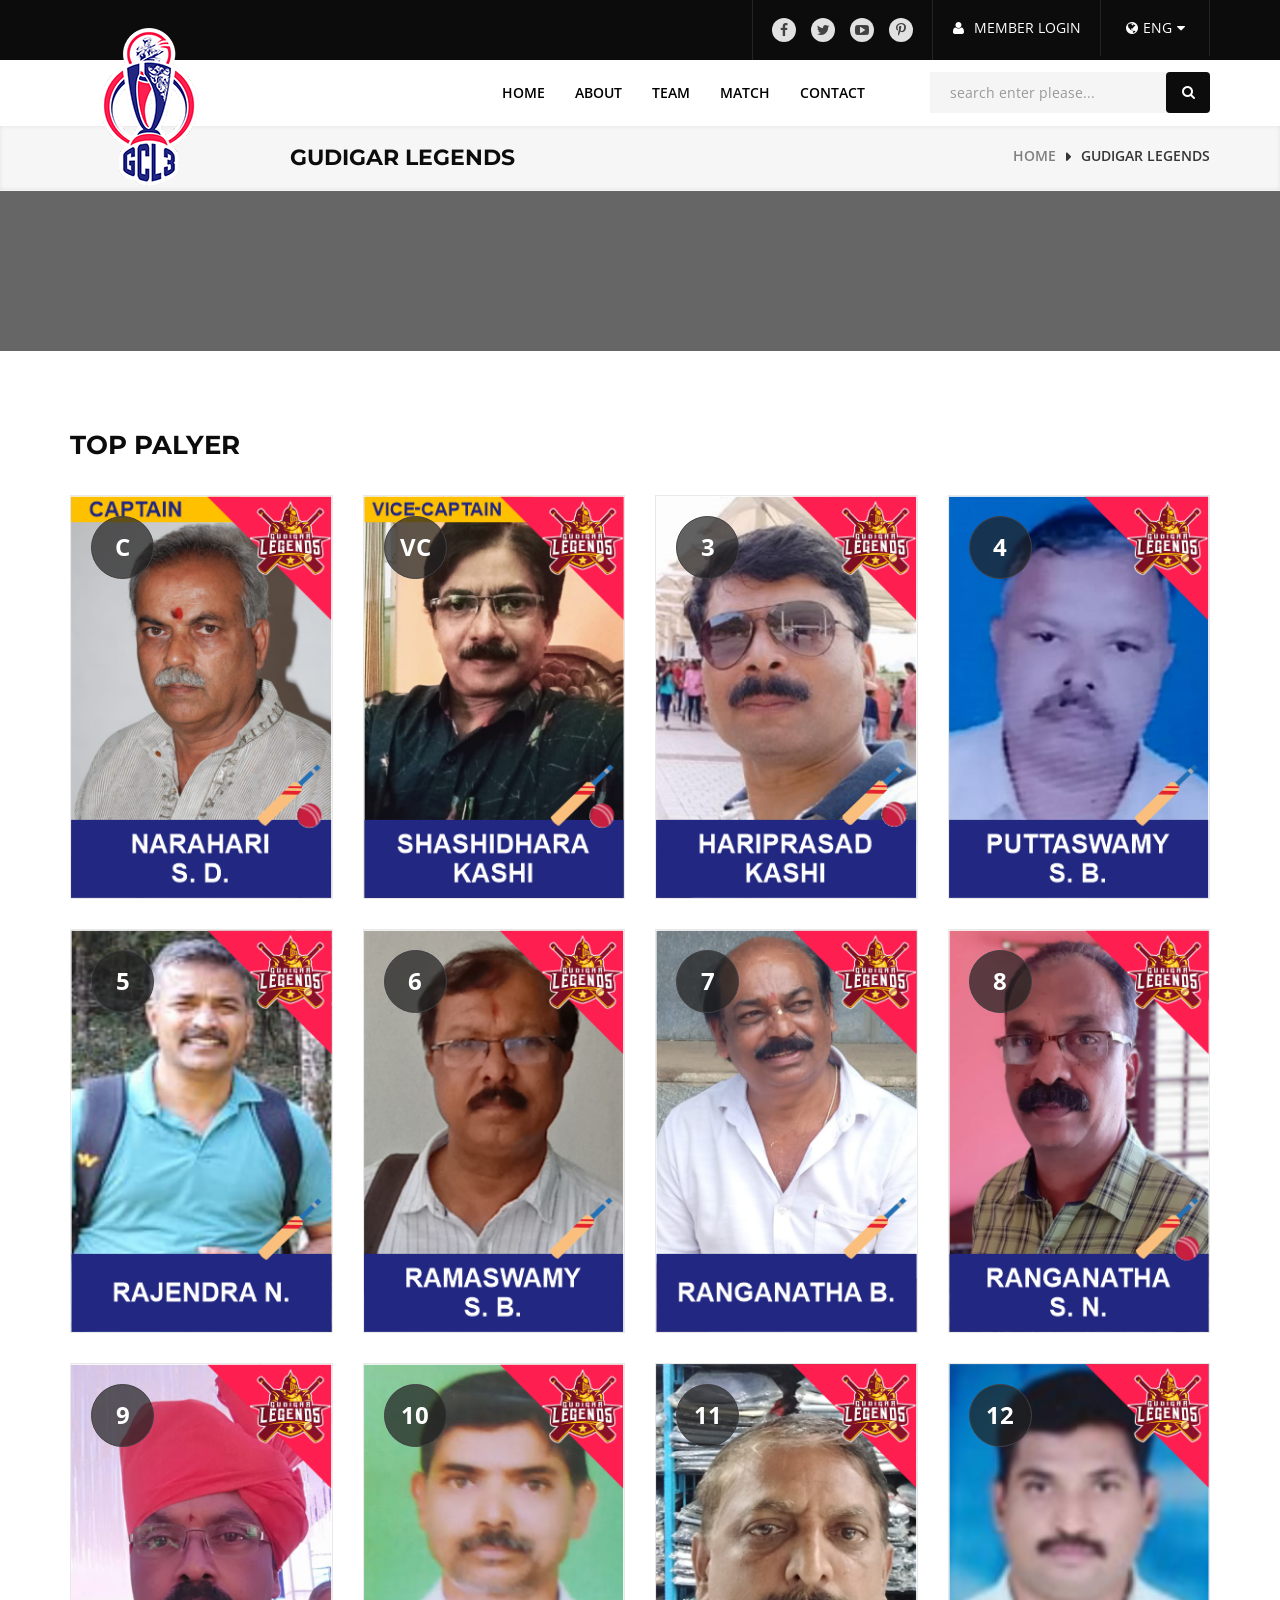
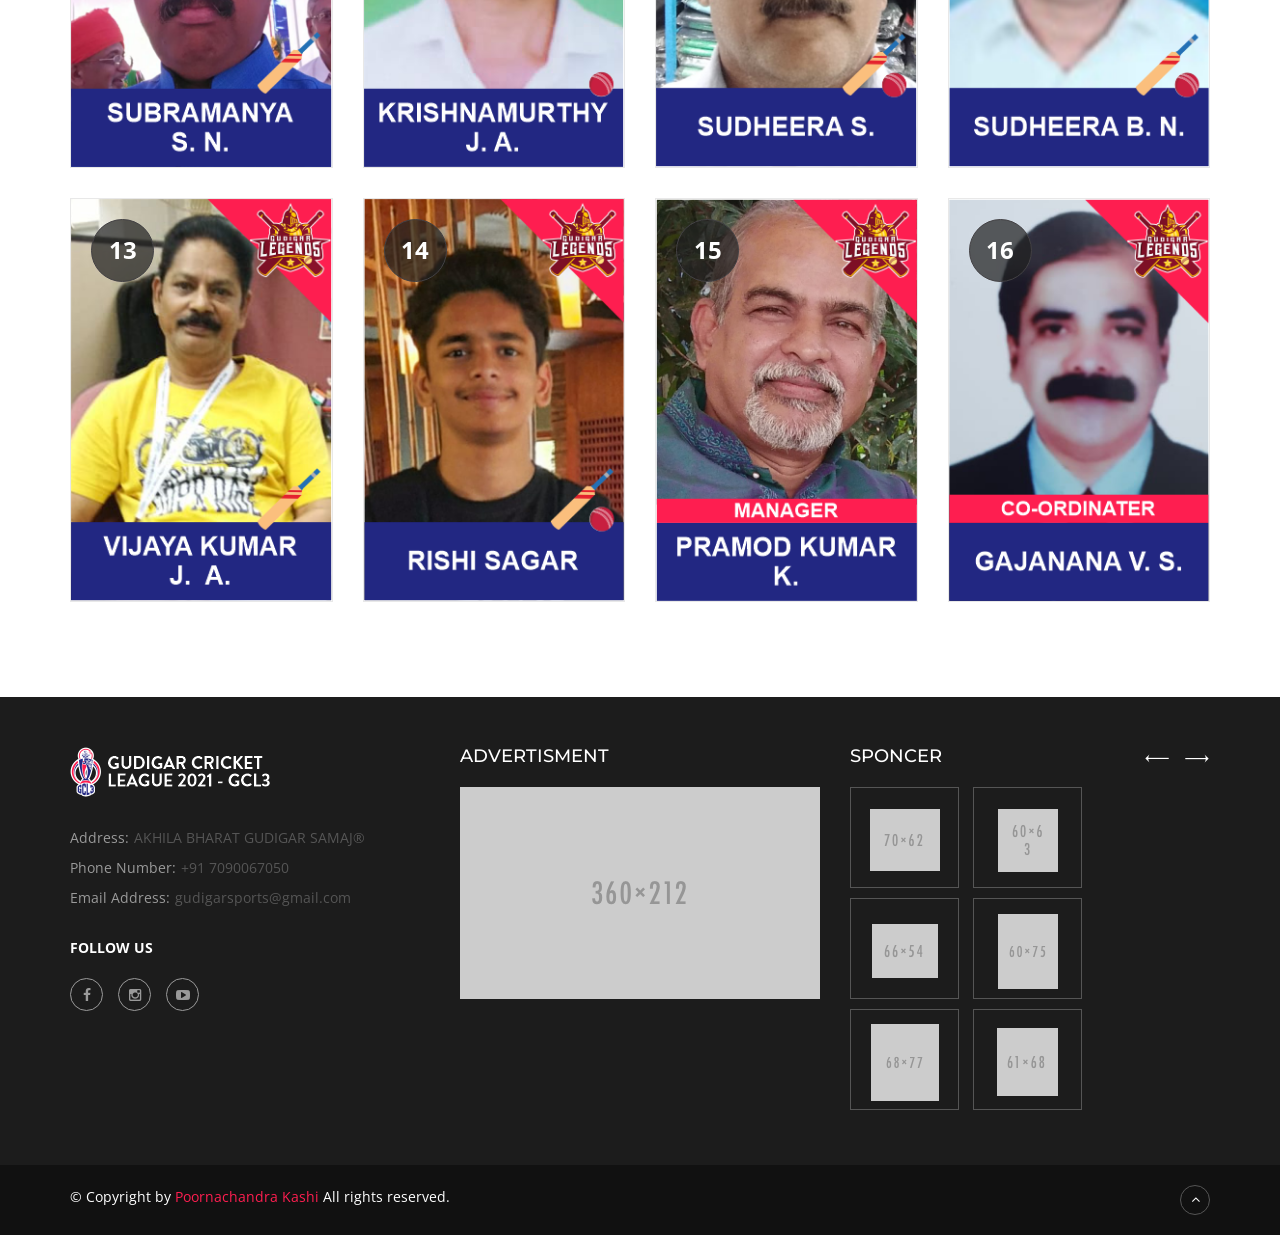
==== commit f2537046: "Legends page" ====
--- a/legends.html
+++ b/legends.html
@@ -5,7 +5,7 @@
 <meta http-equiv="content-type" content="text/html; charset=utf-8" />
 <meta name="author" content=""/>
 <!-- Document Title -->
-<title>Soccer HTML5 Template</title>
+<title>Legends</title>
 <!-- StyleSheets -->
 <link rel="stylesheet" href="css/bootstrap/bootstrap.min.css">
 <link rel="stylesheet" href="css/main.css">	
@@ -176,17 +176,17 @@
 	<!-- Page Heading & Breadcrumbs  -->
 	<div class="page-heading-breadcrumbs">
 		<div class="container">
-			<h2>Team Grid</h2>
+			<h2>Gudigar Legends</h2>
 			<ul class="breadcrumbs">
 				<li><a href="#">Home</a></li>
-				<li>Team Grid</li>
+				<li>Gudigar Legends</li>
 			</ul>
 		</div>
 	</div>
 	<!-- Page Heading & Breadcrumbs  -->
 
 	<!-- Page Heading banner -->
-	<div class="overlay-dark theme-padding parallax-window" data-appear-top-offset="600" data-parallax="scroll" data-image-src="images/inner-banner/img-03.jpg">
+	<div class="overlay-dark theme-padding parallax-window" data-appear-top-offset="600" data-parallax="scroll" data-image-src="images/teams/legends/legban.png">
 	</div>
 	<!-- Page Heading banner -->
 
@@ -212,70 +212,17 @@
 					<div class="col-lg-3 col-sm-4 col-xs-6 r-full-width">
 						<div class="team-column">
 							<img src="images/teams/legends/GL2.png" alt="">
-							<span class="player-number">2</span>
-							<div class="team-detail">
-								<h5><a href="#">Shashidhar Kashi</a></h5>
-								<span class="desination">Vice Captain</span>
-								<div class="detail-inner">
-									<ul>
-										<li>Born</li>
-										<li>Position</li>
-										<li>Squad number</li>
-										<li>Previous Club</li>
-										<li>Fallow us on</li>
-									</ul>
-									<ul>
-										<li>August 31, 1988</li>
-										<li>Goalkeeper</li>
-										<li>13</li>
-										<li>Atletico Nacional</li>
-										<li>
-											<ul class="social-icons">
-												<li><a class="facebook" href="#"><i class="fa fa-facebook"></i></a></li>
-												<li><a class="twitter" href="#"><i class="fa fa-twitter"></i></a></li>
-												<li><a class="youtube" href="#"><i class="fa fa-youtube-play"></i></a></li>
-												<li><a class="pinterest" href="#"><i class="fa fa-pinterest-p"></i></a></li>
-											</ul>
-										</li>
-									</ul>
-								</div>
-							</div>
-						</div>
-					</div>
-					<!-- Team Column -->
-
-					<!-- Team Column -->
-					<div class="col-lg-3 col-sm-4 col-xs-6 r-full-width">
-						<div class="team-column">
-							<img src="images/teams/legends/GL10.png" alt="">
+							<span class="player-number">VC</span>
+						</div>
+					</div>
+					<!-- Team Column -->
+
+					<!-- Team Column -->
+					<div class="col-lg-3 col-sm-4 col-xs-6 r-full-width">
+						<div class="team-column">
+							<img src="images/teams/legends/GL3.png" alt="">
 							<span class="player-number">3</span>
-							<div class="team-detail">
-								<h5><a href="#">Hariprasad Kashi</a></h5>
-								<span class="desination">All- Rounder</span>
-								<div class="detail-inner">
-									<ul>
-										<li>Born</li>
-										<li>Position</li>
-										<li>Squad number</li>
-										<li>Previous Club</li>
-										<li>Fallow us on</li>
-									</ul>
-									<ul>
-										<li>August 31, 1988</li>
-										<li>Goalkeeper</li>
-										<li>13</li>
-										<li>Atletico Nacional</li>
-										<li>
-											<ul class="social-icons">
-												<li><a class="facebook" href="#"><i class="fa fa-facebook"></i></a></li>
-												<li><a class="twitter" href="#"><i class="fa fa-twitter"></i></a></li>
-												<li><a class="youtube" href="#"><i class="fa fa-youtube-play"></i></a></li>
-												<li><a class="pinterest" href="#"><i class="fa fa-pinterest-p"></i></a></li>
-											</ul>
-										</li>
-									</ul>
-								</div>
-							</div>
+							
 						</div>
 					</div>
 					<!-- Team Column -->
@@ -285,33 +232,7 @@
 						<div class="team-column">
 							<img src="images/teams/legends/GL4.png" alt="">
 							<span class="player-number">4</span>
-							<div class="team-detail">
-								<h5><a href="#">Puttaswamy S B</a></h5>
-								<span class="desination">Batsman</span>
-								<div class="detail-inner">
-									<ul>
-										<li>Born</li>
-										<li>Position</li>
-										<li>Squad number</li>
-										<li>Previous Club</li>
-										<li>Fallow us on</li>
-									</ul>
-									<ul>
-										<li>August 31, 1988</li>
-										<li>Goalkeeper</li>
-										<li>13</li>
-										<li>Atletico Nacional</li>
-										<li>
-											<ul class="social-icons">
-												<li><a class="facebook" href="#"><i class="fa fa-facebook"></i></a></li>
-												<li><a class="twitter" href="#"><i class="fa fa-twitter"></i></a></li>
-												<li><a class="youtube" href="#"><i class="fa fa-youtube-play"></i></a></li>
-												<li><a class="pinterest" href="#"><i class="fa fa-pinterest-p"></i></a></li>
-											</ul>
-										</li>
-									</ul>
-								</div>
-							</div>
+							
 						</div>
 					</div>
 					<!-- Team Column -->
@@ -324,29 +245,7 @@
 							<div class="team-detail">
 								<h5><a href="#">Rajendra N</a></h5>
 								<span class="desination">Batsman</span>
-								<div class="detail-inner">
-									<ul>
-										<li>Born</li>
-										<li>Position</li>
-										<li>Squad number</li>
-										<li>Previous Club</li>
-										<li>Fallow us on</li>
-									</ul>
-									<ul>
-										<li>August 31, 1988</li>
-										<li>Goalkeeper</li>
-										<li>13</li>
-										<li>Atletico Nacional</li>
-										<li>
-											<ul class="social-icons">
-												<li><a class="facebook" href="#"><i class="fa fa-facebook"></i></a></li>
-												<li><a class="twitter" href="#"><i class="fa fa-twitter"></i></a></li>
-												<li><a class="youtube" href="#"><i class="fa fa-youtube-play"></i></a></li>
-												<li><a class="pinterest" href="#"><i class="fa fa-pinterest-p"></i></a></li>
-											</ul>
-										</li>
-									</ul>
-								</div>
+								
 							</div>
 						</div>
 					</div>
@@ -357,33 +256,7 @@
 						<div class="team-column">
 							<img src="images/teams/legends/GL6.png" alt="">
 							<span class="player-number">6</span>
-							<div class="team-detail">
-								<h5><a href="#">RamaSwamy S B</a></h5>
-								<span class="desination">Batsman</span>
-								<div class="detail-inner">
-									<ul>
-										<li>Born</li>
-										<li>Position</li>
-										<li>Squad number</li>
-										<li>Previous Club</li>
-										<li>Fallow us on</li>
-									</ul>
-									<ul>
-										<li>August 31, 1988</li>
-										<li>Goalkeeper</li>
-										<li>13</li>
-										<li>Atletico Nacional</li>
-										<li>
-											<ul class="social-icons">
-												<li><a class="facebook" href="#"><i class="fa fa-facebook"></i></a></li>
-												<li><a class="twitter" href="#"><i class="fa fa-twitter"></i></a></li>
-												<li><a class="youtube" href="#"><i class="fa fa-youtube-play"></i></a></li>
-												<li><a class="pinterest" href="#"><i class="fa fa-pinterest-p"></i></a></li>
-											</ul>
-										</li>
-									</ul>
-								</div>
-							</div>
+							
 						</div>
 					</div>
 					<!-- Team Column -->
@@ -393,33 +266,7 @@
 						<div class="team-column">
 							<img src="images/teams/legends/GL7.png" alt="">
 							<span class="player-number">7</span>
-							<div class="team-detail">
-								<h5><a href="#">RangaNatha B</a></h5>
-								<span class="desination">Batsman</span>
-								<div class="detail-inner">
-									<ul>
-										<li>Born</li>
-										<li>Position</li>
-										<li>Squad number</li>
-										<li>Previous Club</li>
-										<li>Fallow us on</li>
-									</ul>
-									<ul>
-										<li>August 31, 1988</li>
-										<li>Goalkeeper</li>
-										<li>13</li>
-										<li>Atletico Nacional</li>
-										<li>
-											<ul class="social-icons">
-												<li><a class="facebook" href="#"><i class="fa fa-facebook"></i></a></li>
-												<li><a class="twitter" href="#"><i class="fa fa-twitter"></i></a></li>
-												<li><a class="youtube" href="#"><i class="fa fa-youtube-play"></i></a></li>
-												<li><a class="pinterest" href="#"><i class="fa fa-pinterest-p"></i></a></li>
-											</ul>
-										</li>
-									</ul>
-								</div>
-							</div>
+							
 						</div>
 					</div>
 					<!-- Team Column -->
@@ -429,33 +276,7 @@
 						<div class="team-column">
 							<img src="images/teams/legends/GL8.png" alt="">
 							<span class="player-number">8</span>
-							<div class="team-detail">
-								<h5><a href="#">Ranganatha S N</a></h5>
-								<span class="desination">All- Rounder</span>
-								<div class="detail-inner">
-									<ul>
-										<li>Born</li>
-										<li>Position</li>
-										<li>Squad number</li>
-										<li>Previous Club</li>
-										<li>Fallow us on</li>
-									</ul>
-									<ul>
-										<li>August 31, 1988</li>
-										<li>Goalkeeper</li>
-										<li>13</li>
-										<li>Atletico Nacional</li>
-										<li>
-											<ul class="social-icons">
-												<li><a class="facebook" href="#"><i class="fa fa-facebook"></i></a></li>
-												<li><a class="twitter" href="#"><i class="fa fa-twitter"></i></a></li>
-												<li><a class="youtube" href="#"><i class="fa fa-youtube-play"></i></a></li>
-												<li><a class="pinterest" href="#"><i class="fa fa-pinterest-p"></i></a></li>
-											</ul>
-										</li>
-									</ul>
-								</div>
-							</div>
+							
 						</div>
 					</div>
 					<!-- Team Column -->
@@ -465,69 +286,16 @@
 						<div class="team-column">
 							<img src="images/teams/legends/GL9.png" alt="">
 							<span class="player-number">9</span>
-							<div class="team-detail">
-								<h5><a href="#">Subramanya S N</a></h5>
-								<span class="desination">Batsman</span>
-								<div class="detail-inner">
-									<ul>
-										<li>Born</li>
-										<li>Position</li>
-										<li>Squad number</li>
-										<li>Previous Club</li>
-										<li>Fallow us on</li>
-									</ul>
-									<ul>
-										<li>August 31, 1988</li>
-										<li>Goalkeeper</li>
-										<li>13</li>
-										<li>Atletico Nacional</li>
-										<li>
-											<ul class="social-icons">
-												<li><a class="facebook" href="#"><i class="fa fa-facebook"></i></a></li>
-												<li><a class="twitter" href="#"><i class="fa fa-twitter"></i></a></li>
-												<li><a class="youtube" href="#"><i class="fa fa-youtube-play"></i></a></li>
-												<li><a class="pinterest" href="#"><i class="fa fa-pinterest-p"></i></a></li>
-											</ul>
-										</li>
-									</ul>
-								</div>
-							</div>
-						</div>
-					</div>
-					<!-- Team Column -->
-
-					<!-- Team Column -->
-					<div class="col-lg-3 col-sm-4 col-xs-6 r-full-width">
-						<div class="team-column">
-							<img src="images/teams/legends/GL3.png" alt="">
-							<span class="player-number">9</span>
-							<div class="team-detail">
-								<h5><a href="#">Krishnamurthy</a></h5>
-								<span class="desination">Bowler</span>
-								<div class="detail-inner">
-									<ul>
-										<li>Born</li>
-										<li>Position</li>
-										<li>Squad number</li>
-										<li>Previous Club</li>
-										<li>Fallow us on</li>
-									</ul>
-									<ul>
-										<li>August 31, 1988</li>
-										<li>Goalkeeper</li>
-										<li>13</li>
-										<li>Atletico Nacional</li>
-										<li>
-											<ul class="social-icons">
-												<li><a class="facebook" href="#"><i class="fa fa-facebook"></i></a></li>
-												<li><a class="twitter" href="#"><i class="fa fa-twitter"></i></a></li>
-												<li><a class="youtube" href="#"><i class="fa fa-youtube-play"></i></a></li>
-												<li><a class="pinterest" href="#"><i class="fa fa-pinterest-p"></i></a></li>
-											</ul>
-										</li>
-									</ul>
-								</div>
-							</div>
+						</div>
+					</div>
+					<!-- Team Column -->
+
+					<!-- Team Column -->
+					<div class="col-lg-3 col-sm-4 col-xs-6 r-full-width">
+						<div class="team-column">
+							<img src="images/teams/legends/GL10.png" alt="">
+							<span class="player-number">10</span>
+							
 						</div>
 					</div>
 					<!-- Team Column -->
@@ -536,33 +304,11 @@
 					<div class="col-lg-3 col-sm-4 col-xs-6 r-full-width">
 						<div class="team-column">
 							<img src="images/teams/legends/GL11.png" alt="">
-							<span class="player-number">10</span>
+							<span class="player-number">11</span>
 							<div class="team-detail">
 								<h5><a href="#">Sudheera S</a></h5>
 								<span class="desination">All Rounder</span>
-								<div class="detail-inner">
-									<ul>
-										<li>Born</li>
-										<li>Position</li>
-										<li>Squad number</li>
-										<li>Previous Club</li>
-										<li>Fallow us on</li>
-									</ul>
-									<ul>
-										<li>August 31, 1988</li>
-										<li>Goalkeeper</li>
-										<li>13</li>
-										<li>Atletico Nacional</li>
-										<li>
-											<ul class="social-icons">
-												<li><a class="facebook" href="#"><i class="fa fa-facebook"></i></a></li>
-												<li><a class="twitter" href="#"><i class="fa fa-twitter"></i></a></li>
-												<li><a class="youtube" href="#"><i class="fa fa-youtube-play"></i></a></li>
-												<li><a class="pinterest" href="#"><i class="fa fa-pinterest-p"></i></a></li>
-											</ul>
-										</li>
-									</ul>
-								</div>
+								
 							</div>
 						</div>
 					</div>
@@ -572,70 +318,8 @@
 					<div class="col-lg-3 col-sm-4 col-xs-6 r-full-width">
 						<div class="team-column">
 							<img src="images/teams/legends/GL12.png" alt="">
-							<span class="player-number">11</span>
-							<div class="team-detail">
-								<h5><a href="#">Sudheera B N</a></h5>
-								<span class="desination">All Rounder</span>
-								<div class="detail-inner">
-									<ul>
-										<li>Born</li>
-										<li>Position</li>
-										<li>Squad number</li>
-										<li>Previous Club</li>
-										<li>Fallow us on</li>
-									</ul>
-									<ul>
-										<li>August 31, 1988</li>
-										<li>Goalkeeper</li>
-										<li>13</li>
-										<li>Atletico Nacional</li>
-										<li>
-											<ul class="social-icons">
-												<li><a class="facebook" href="#"><i class="fa fa-facebook"></i></a></li>
-												<li><a class="twitter" href="#"><i class="fa fa-twitter"></i></a></li>
-												<li><a class="youtube" href="#"><i class="fa fa-youtube-play"></i></a></li>
-												<li><a class="pinterest" href="#"><i class="fa fa-pinterest-p"></i></a></li>
-											</ul>
-										</li>
-									</ul>
-								</div>
-							</div>
-						</div>
-					</div>
-					<!-- Team Column -->
-
-					<!-- Team Column -->
-					<div class="col-lg-3 col-sm-4 col-xs-6 r-full-width">
-						<div class="team-column">
-							<img src="images/teams/legends/GL13.png" alt="">
 							<span class="player-number">12</span>
-							<div class="team-detail">
-								<h5><a href="#">Vijay Kumar J A</a></h5>
-								<span class="desination">Batsman</span>
-								<div class="detail-inner">
-									<ul>
-										<li>Born</li>
-										<li>Position</li>
-										<li>Squad number</li>
-										<li>Previous Club</li>
-										<li>Fallow us on</li>
-									</ul>
-									<ul>
-										<li>August 31, 1988</li>
-										<li>Goalkeeper</li>
-										<li>13</li>
-										<li>Atletico Nacional</li>
-										<li>
-											<ul class="social-icons">
-												<li><a class="facebook" href="#"><i class="fa fa-facebook"></i></a></li>
-												<li><a class="twitter" href="#"><i class="fa fa-twitter"></i></a></li>
-												<li><a class="youtube" href="#"><i class="fa fa-youtube-play"></i></a></li>
-												<li><a class="pinterest" href="#"><i class="fa fa-pinterest-p"></i></a></li>
-											</ul>
-										</li>
-									</ul>
-								</div>
-							</div>
+							
 						</div>
 					</div>
 					<!-- Team Column -->
@@ -645,33 +329,17 @@
 						<div class="team-column">
 							<img src="images/teams/legends/GL13.png" alt="">
 							<span class="player-number">13</span>
-							<div class="team-detail">
-								<h5><a href="#">Rishi Sagar</a></h5>
-								<span class="desination">Bowler</span>
-								<div class="detail-inner">
-									<ul>
-										<li>Born</li>
-										<li>Position</li>
-										<li>Squad number</li>
-										<li>Previous Club</li>
-										<li>Fallow us on</li>
-									</ul>
-									<ul>
-										<li>August 31, 1988</li>
-										<li>Goalkeeper</li>
-										<li>13</li>
-										<li>Atletico Nacional</li>
-										<li>
-											<ul class="social-icons">
-												<li><a class="facebook" href="#"><i class="fa fa-facebook"></i></a></li>
-												<li><a class="twitter" href="#"><i class="fa fa-twitter"></i></a></li>
-												<li><a class="youtube" href="#"><i class="fa fa-youtube-play"></i></a></li>
-												<li><a class="pinterest" href="#"><i class="fa fa-pinterest-p"></i></a></li>
-											</ul>
-										</li>
-									</ul>
-								</div>
-							</div>
+							
+						</div>
+					</div>
+					<!-- Team Column -->
+
+					<!-- Team Column -->
+					<div class="col-lg-3 col-sm-4 col-xs-6 r-full-width">
+						<div class="team-column">
+							<img src="images/teams/legends/GL14.png" alt="">
+							<span class="player-number">14</span>
+							
 						</div>
 					</div>
 					<!-- Team Column -->
@@ -680,34 +348,8 @@
 					<div class="col-lg-3 col-sm-4 col-xs-6 r-full-width">
 						<div class="team-column">
 							<img src="images/teams/legends/GL15.png" alt="">
-							<span class="player-number">12</span>
-							<div class="team-detail">
-								<h5><a href="#">Lionel Andrés Messi</a></h5>
-								<span class="desination">Defender</span>
-								<div class="detail-inner">
-									<ul>
-										<li>Born</li>
-										<li>Position</li>
-										<li>Squad number</li>
-										<li>Previous Club</li>
-										<li>Fallow us on</li>
-									</ul>
-									<ul>
-										<li>August 31, 1988</li>
-										<li>Goalkeeper</li>
-										<li>13</li>
-										<li>Atletico Nacional</li>
-										<li>
-											<ul class="social-icons">
-												<li><a class="facebook" href="#"><i class="fa fa-facebook"></i></a></li>
-												<li><a class="twitter" href="#"><i class="fa fa-twitter"></i></a></li>
-												<li><a class="youtube" href="#"><i class="fa fa-youtube-play"></i></a></li>
-												<li><a class="pinterest" href="#"><i class="fa fa-pinterest-p"></i></a></li>
-											</ul>
-										</li>
-									</ul>
-								</div>
-							</div>
+							<span class="player-number">15</span>
+						
 						</div>
 					</div>
 					<!-- Team Column -->
@@ -716,34 +358,8 @@
 					<div class="col-lg-3 col-sm-4 col-xs-6 r-full-width">
 						<div class="team-column">
 							<img src="images/teams/legends/GL16.png" alt="">
-							<span class="player-number">12</span>
-							<div class="team-detail">
-								<h5><a href="#">Lionel Andrés Messi</a></h5>
-								<span class="desination">Defender</span>
-								<div class="detail-inner">
-									<ul>
-										<li>Born</li>
-										<li>Position</li>
-										<li>Squad number</li>
-										<li>Previous Club</li>
-										<li>Fallow us on</li>
-									</ul>
-									<ul>
-										<li>August 31, 1988</li>
-										<li>Goalkeeper</li>
-										<li>13</li>
-										<li>Atletico Nacional</li>
-										<li>
-											<ul class="social-icons">
-												<li><a class="facebook" href="#"><i class="fa fa-facebook"></i></a></li>
-												<li><a class="twitter" href="#"><i class="fa fa-twitter"></i></a></li>
-												<li><a class="youtube" href="#"><i class="fa fa-youtube-play"></i></a></li>
-												<li><a class="pinterest" href="#"><i class="fa fa-pinterest-p"></i></a></li>
-											</ul>
-										</li>
-									</ul>
-								</div>
-							</div>
+							<span class="player-number">16</span>
+						
 						</div>
 					</div>
 					<!-- Team Column -->
@@ -756,7 +372,6 @@
 	</main>
 	<!-- Main Content -->
 
-	<!-- Footer -->
 	<footer class="main-footer style-2">
 
 		<!-- Footer Columns -->
@@ -770,19 +385,17 @@
 					<div class="col-sm-4 col-xs-6 r-full-width-2 r-full-width">
 						<div class="column-widget h-white">
 							<div class="logo-column p-white">
-								<img class="footer-logo" src="images/footer-logo.png" alt="">
+								<img class="footer-logo" src="footer-logo.png" alt="">
 								<ul class="address-list style-2">
-									<li><span>Address:</span>1782 Harrison Street  Sun Prairie</li>
-									<li><span>Phone Number:</span>49 30 47373795</li>
-									<li><span>Email Address:</span>moin@blindtextgenerator.de</li>
+									<li><span>Address:</span>AKHILA BHARAT GUDIGAR SAMAJ®</li>
+									<li><span>Phone Number:</span>+91 7090067050</li>
+									<li><span>Email Address:</span>gudigarsports@gmail.com</li>
 								</ul>
 								<span class="follow-us">follow us </span>
 								<ul class="social-icons">
-									<li><a class="facebook" href="#"><i class="fa fa-facebook"></i></a></li>
-									<li><a class="twitter" href="#"><i class="fa fa-twitter"></i></a></li>
-									<li><a class="youtube" href="#"><i class="fa fa-youtube-play"></i></a></li>
-									<li><a class="pinterest" href="#"><i class="fa fa-pinterest-p"></i></a></li>
-									<li><a class="tumblr" href="#"><i class="fa fa-tumblr"></i></a></li>
+									<li><a class="facebook" href="https://www.facebook.com/GudigarSportsAssociation"><i class="fa fa-facebook"></i></a></li>
+									<li><a class="twitter" href="https://www.instagram.com/gudigarsportsassociation"><i class="fa fa-instagram"></i></a></li>
+									<li><a class="youtube" href="https://www.youtube.com/channel/UCIBJ8LnR1yJkioojD2IfaRw"><i class="fa fa-youtube-play"></i></a></li>
 								</ul>
 							</div>
 						</div>
@@ -834,7 +447,7 @@
 		<!-- Copy Rights -->
 		<div class="copy-rights">
 			<div class="container">
-				<p>© Copyright by <i class="red-color">FineLayers</i> All rights reserved.</p>
+				<p>© Copyright by <i class="red-color">Poornachandra Kashi</i> All rights reserved.</p>
 				<a class="back-to-top scrollup" href="#"><i class="fa fa-angle-up"></i></a>
 			</div>
 		</div>
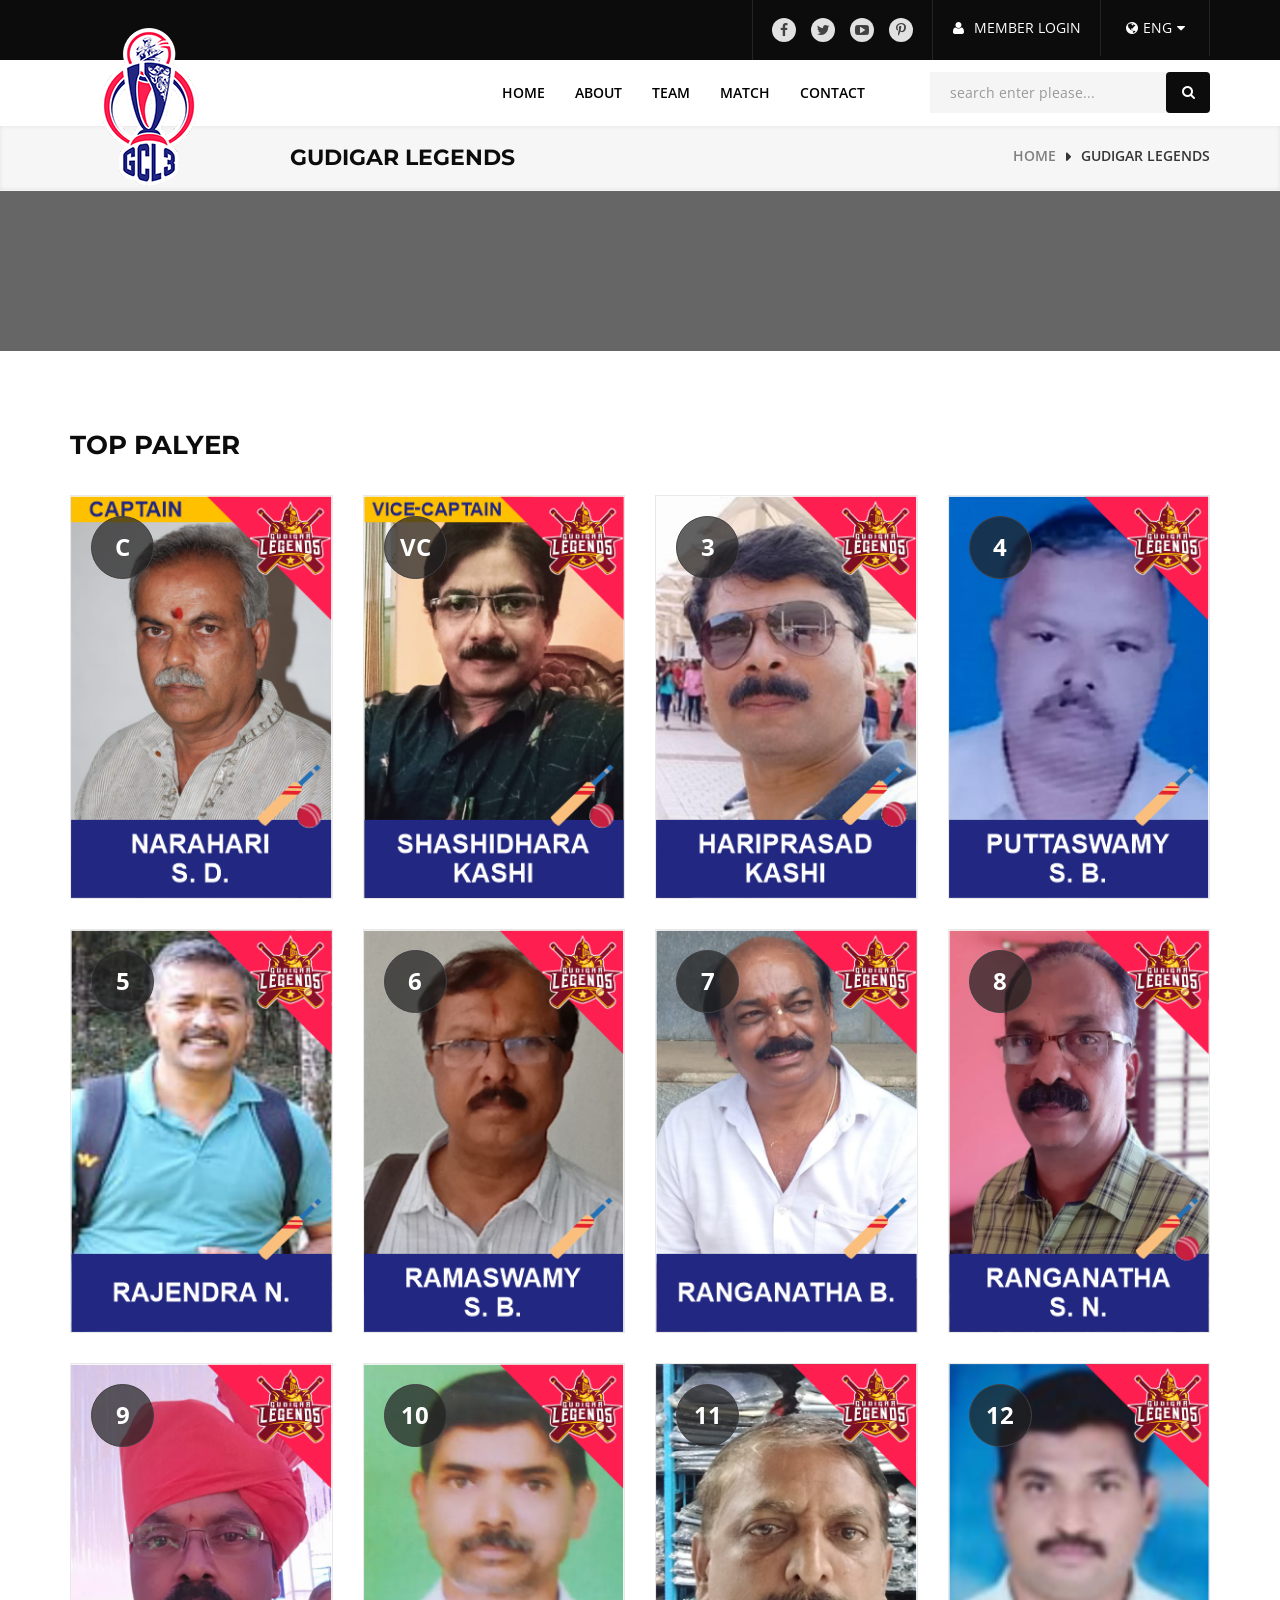
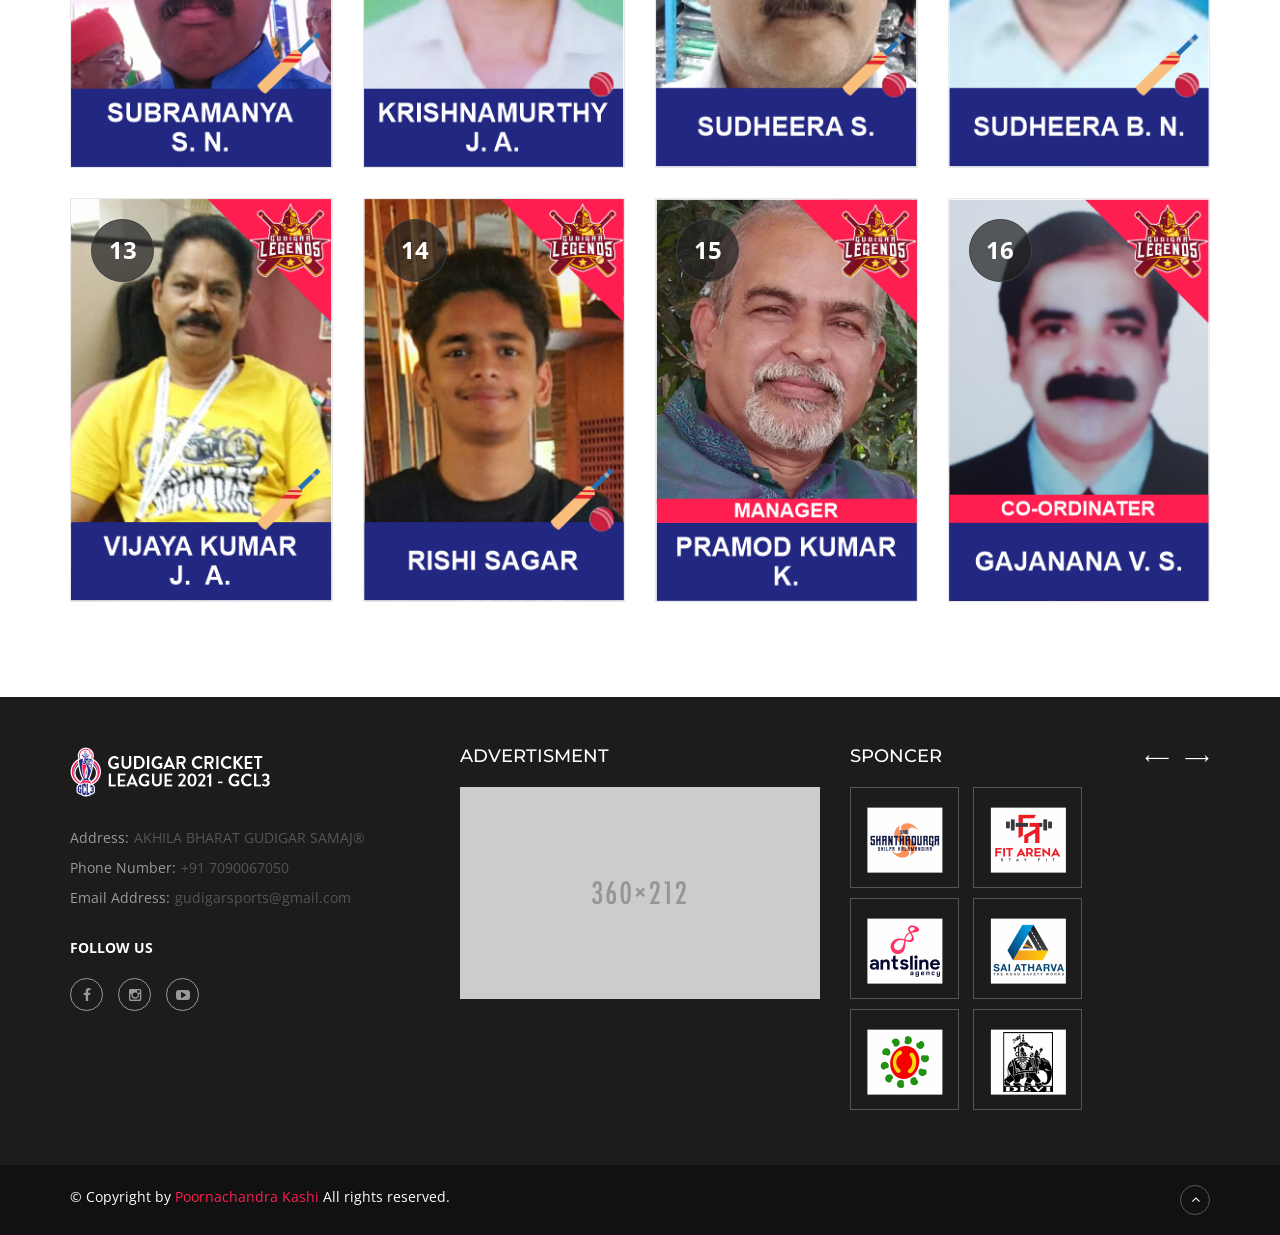
==== commit 901f1ca0: "updated points table" ====
--- a/legends.html
+++ b/legends.html
@@ -417,17 +417,17 @@
 							<h5>Sponcer</h5>
 							<ul id="brand-icons-slider-2" class="brand-icons-slider-2">
 								<li>
-									<a href="#"><img src="images/brand-icons/img-1-1.png" alt=""></a>
-									<a href="#"><img src="images/brand-icons/img-1-2.png" alt=""></a>
-									<a href="#"><img src="images/brand-icons/img-1-3.png" alt=""></a>
-									<a href="#"><img src="images/brand-icons/img-1-4.png" alt=""></a>
-									<a href="#"><img src="images/brand-icons/img-1-5.png" alt=""></a>
-									<a href="#"><img src="images/brand-icons/img-1-6.png" alt=""></a>
+									<a href="#"><img src="images/sponsors/SPONCER 1.png" alt=""></a>
+									<a href="#"><img src="images/sponsors/SPONCER 2.png" alt=""></a>
+									<a href="#"><img src="images/sponsors/SPONCER 3.png" alt=""></a>
+									<a href="#"><img src="images/sponsors/SPONCER 4.png" alt=""></a>
+									<a href="#"><img src="images/sponsors/SPONCER 5.png" alt=""></a>
+									<a href="#"><img src="images/sponsors/SPONCER 6.png" alt=""></a>
 								</li>
 								<li>
-									<a href="#"><img src="images/brand-icons/img-1-1.png" alt=""></a>
-									<a href="#"><img src="images/brand-icons/img-1-2.png" alt=""></a>
-									<a href="#"><img src="images/brand-icons/img-1-3.png" alt=""></a>
+									<a href="#"><img src="images/sponsors/SPONCER 7.png" alt=""></a>
+									<a href="#"><img src="images/sponsors/SPONCER 8.png" alt=""></a>
+									<a href="#"><img src="images/sponsors/SPONCER 9.png" alt=""></a>
 									<a href="#"><img src="images/brand-icons/img-1-4.png" alt=""></a>
 									<a href="#"><img src="images/brand-icons/img-1-5.png" alt=""></a>
 									<a href="#"><img src="images/brand-icons/img-1-6.png" alt=""></a>
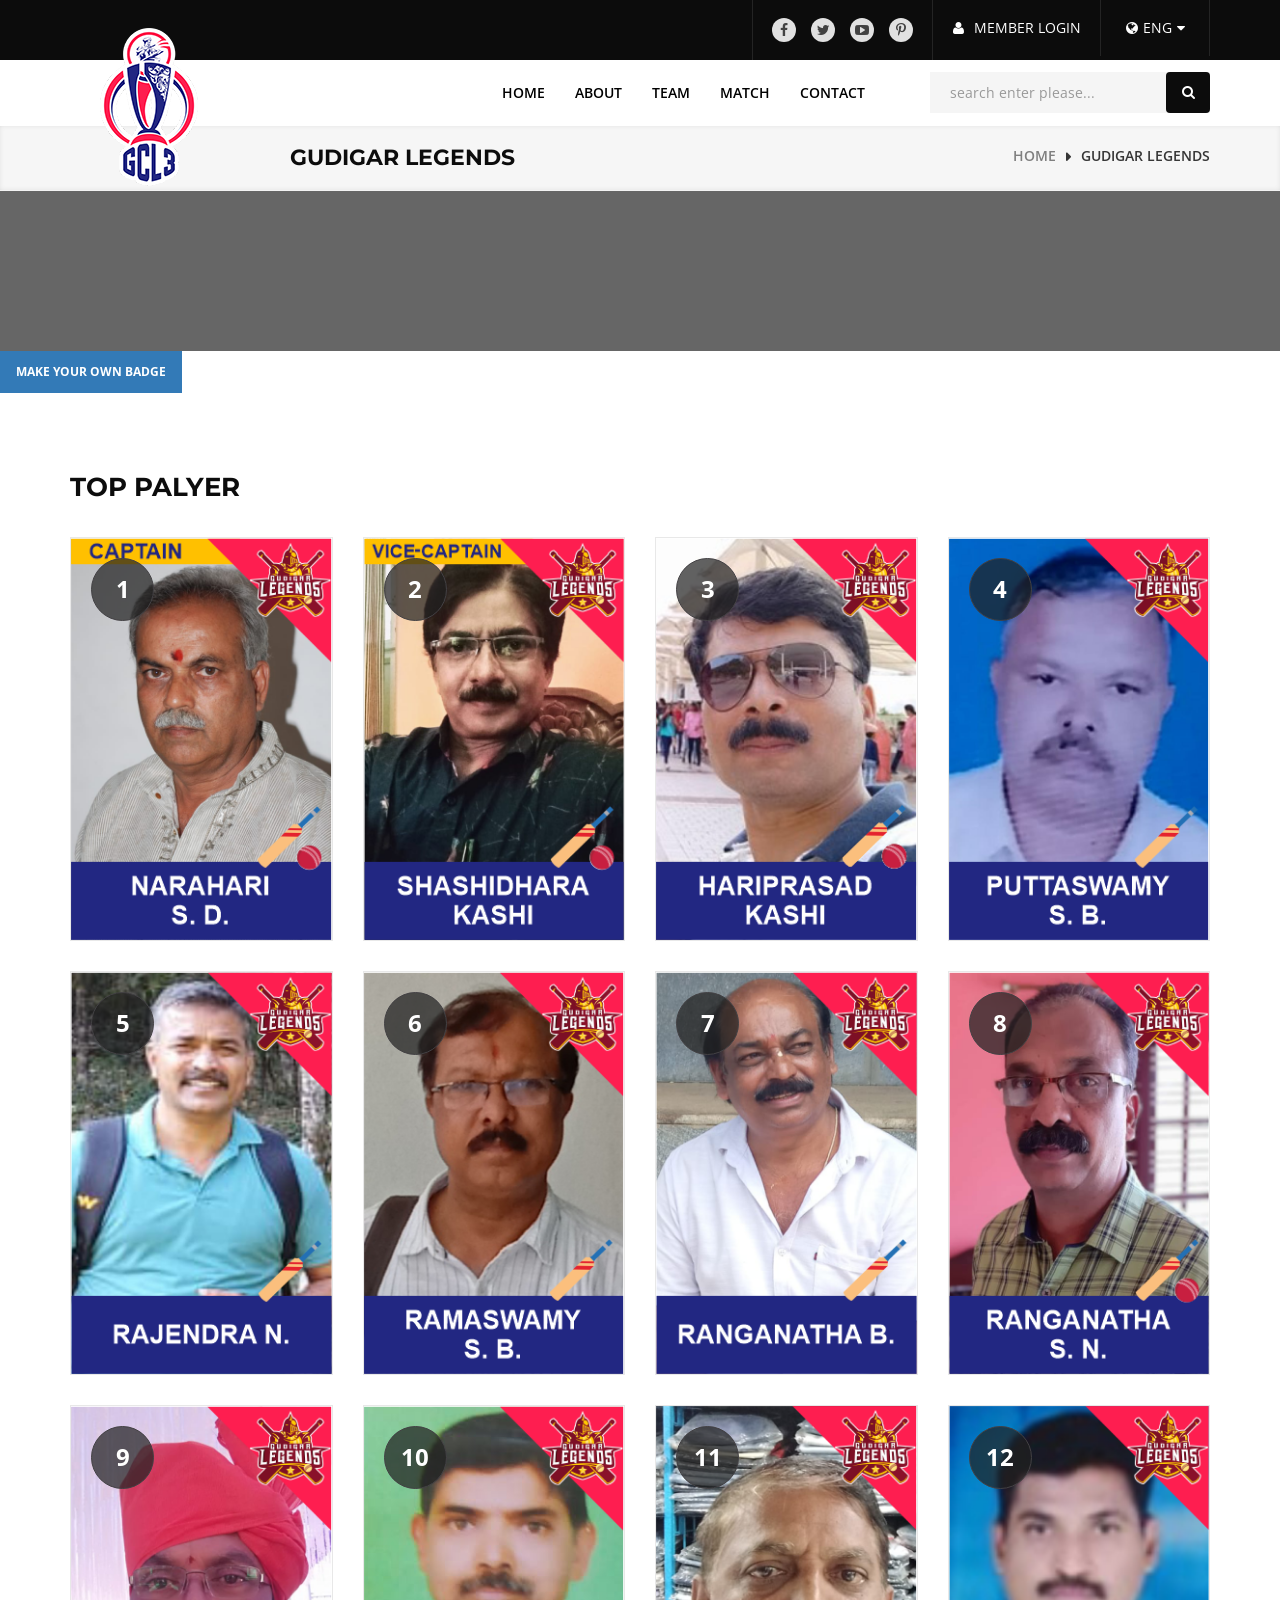
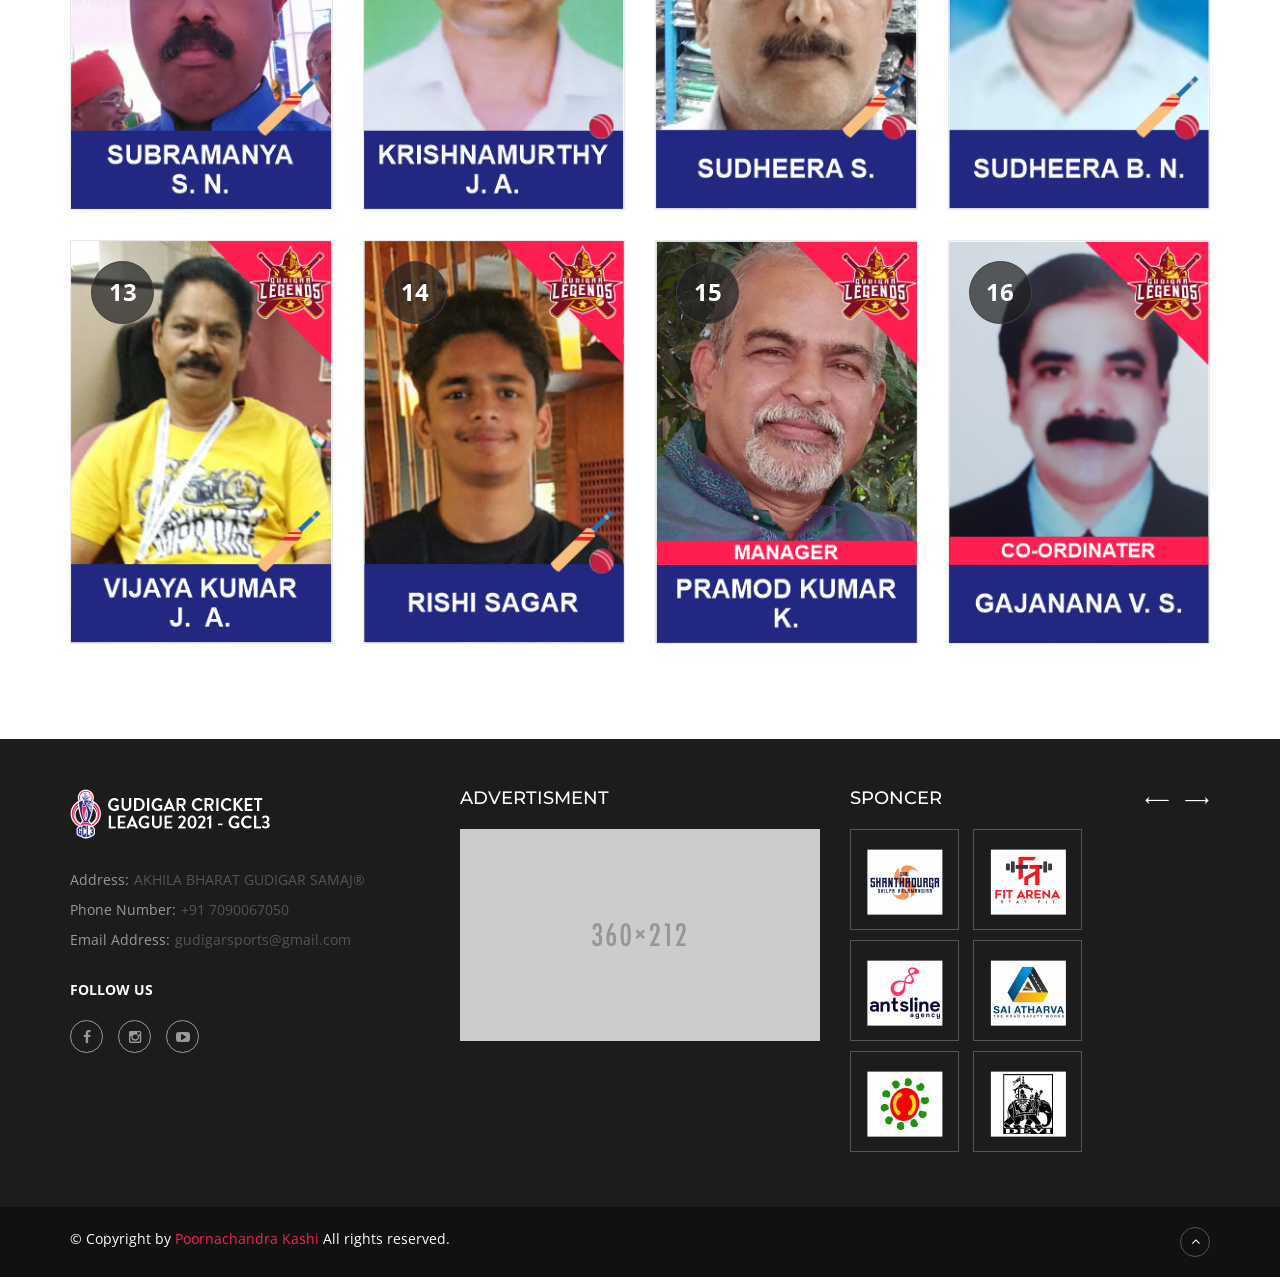
==== commit a3bfdb80: "FEdnnfsdj" ====
--- a/legends.html
+++ b/legends.html
@@ -192,7 +192,7 @@
 
 	<!-- Main Content -->
 	<main class="main-content">	
-
+		<button class="btn btn-primary" style="text-align: right;">Make your own badge</button>
 		<!-- Team Width Sidebar -->
 		<div class="team-grid theme-padding white-bg">
 			<div class="container">
@@ -203,7 +203,7 @@
 					<div class="col-lg-3 col-sm-4 col-xs-6 r-full-width">
 						<div class="team-column">
 							<img src="images/teams/legends/GL1.png" alt="">
-							<span class="player-number">C</span>
+							<span class="player-number">1</span>
 						</div>
 					</div>
 					<!-- Team Column -->
@@ -212,10 +212,11 @@
 					<div class="col-lg-3 col-sm-4 col-xs-6 r-full-width">
 						<div class="team-column">
 							<img src="images/teams/legends/GL2.png" alt="">
-							<span class="player-number">VC</span>
-						</div>
-					</div>
-					<!-- Team Column -->
+							<span class="player-number">2</span>
+						</div>
+					</div>
+					<!-- Team Column -->
+
 
 					<!-- Team Column -->
 					<div class="col-lg-3 col-sm-4 col-xs-6 r-full-width">
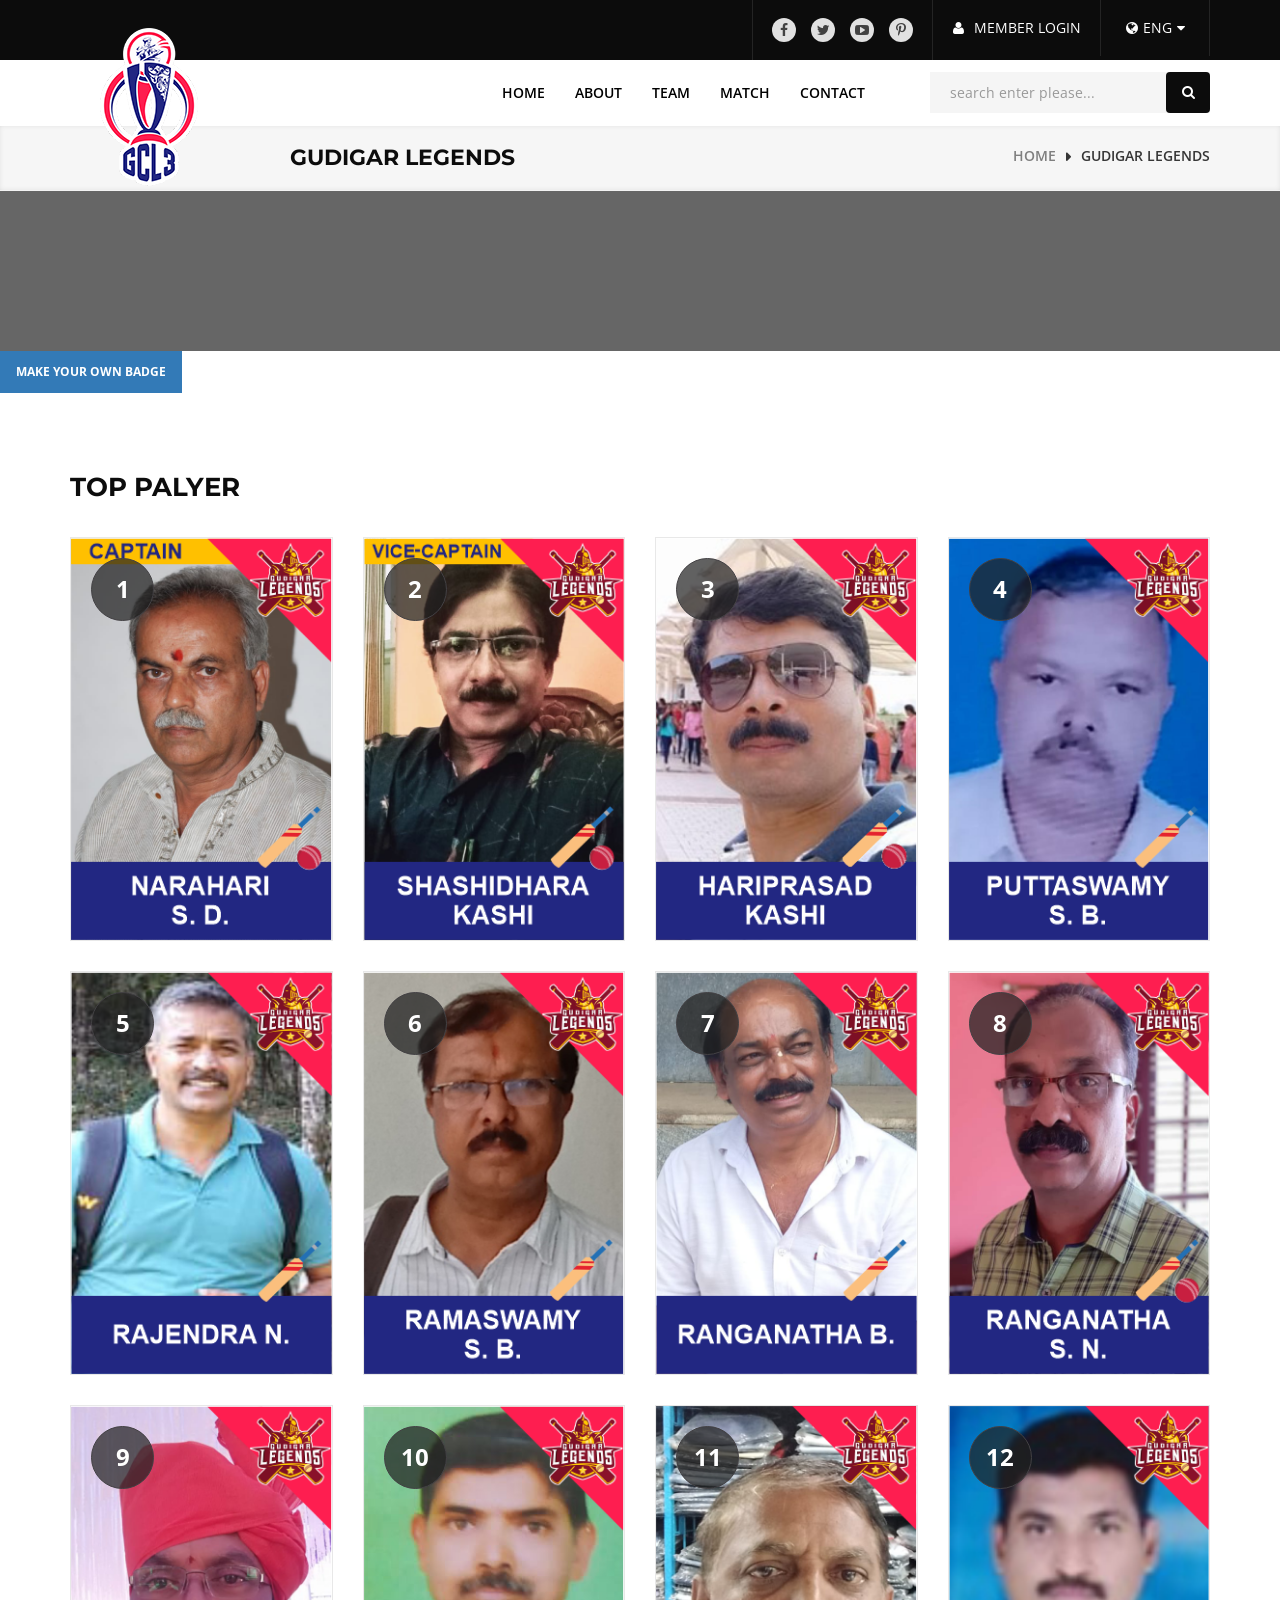
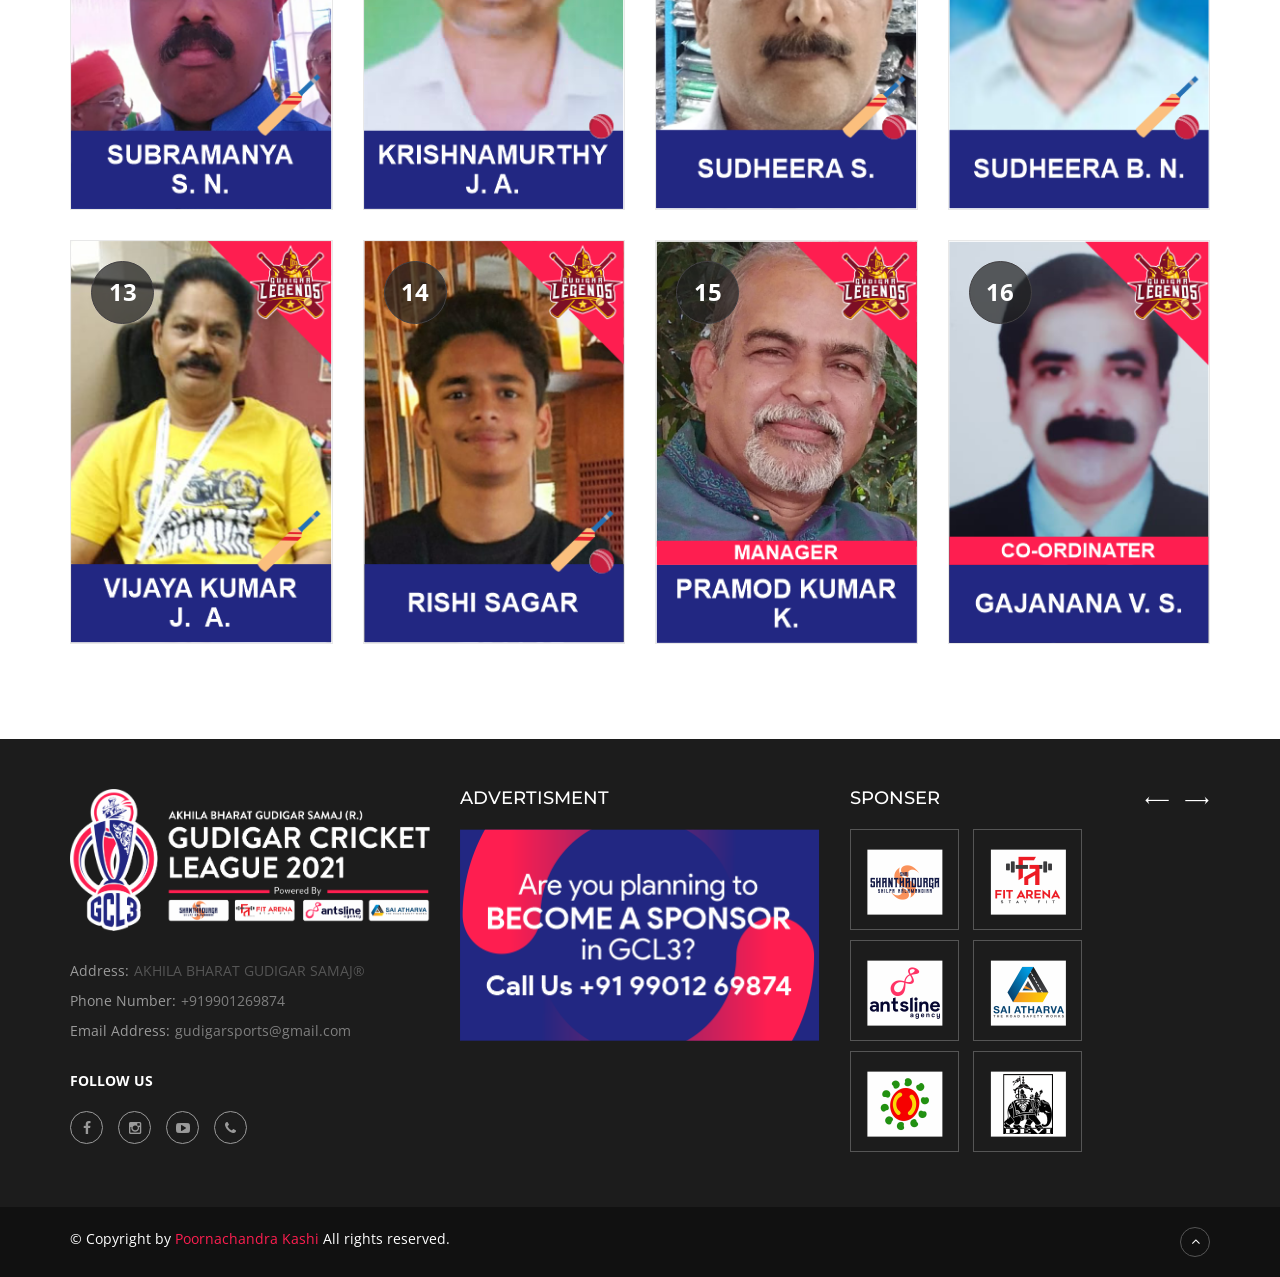
==== commit ffde33c2: "aSDfgh" ====
--- a/legends.html
+++ b/legends.html
@@ -386,17 +386,18 @@
 					<div class="col-sm-4 col-xs-6 r-full-width-2 r-full-width">
 						<div class="column-widget h-white">
 							<div class="logo-column p-white">
-								<img class="footer-logo" src="footer-logo.png" alt="">
+								<img class="footer-logo" src="images/1.png" alt="">
 								<ul class="address-list style-2">
 									<li><span>Address:</span>AKHILA BHARAT GUDIGAR SAMAJ®</li>
-									<li><span>Phone Number:</span>+91 7090067050</li>
-									<li><span>Email Address:</span>gudigarsports@gmail.com</li>
+									<li><a href="tel:+919901269874"><span>Phone Number:</span>+919901269874</a></li>
+									<li><a href="mailto:gudigarsports@gmail.com"><span>Email Address:</span>gudigarsports@gmail.com</a></li>
 								</ul>
 								<span class="follow-us">follow us </span>
 								<ul class="social-icons">
-									<li><a class="facebook" href="https://www.facebook.com/GudigarSportsAssociation"><i class="fa fa-facebook"></i></a></li>
-									<li><a class="twitter" href="https://www.instagram.com/gudigarsportsassociation"><i class="fa fa-instagram"></i></a></li>
+									<li><a class="facebook" href="https://www.facebook.com/GudigarSports"><i class="fa fa-facebook"></i></a></li>
+									<li><a class="twitter" href="https://www.instagram.com/gudigarsports"><i class="fa fa-instagram"></i></a></li>
 									<li><a class="youtube" href="https://www.youtube.com/channel/UCIBJ8LnR1yJkioojD2IfaRw"><i class="fa fa-youtube-play"></i></a></li>
+									<li><a href="tel:+919901269874"><i class="fa fa-phone"></i></a></li>
 								</ul>
 							</div>
 						</div>
@@ -407,7 +408,7 @@
 					<div class="col-sm-4 col-xs-6 r-full-width-2 r-full-width">
 						<div class="column-widget h-white">
 							<h5>Advertisment</h5>
-							<a href="#"><img src="images/footer-add.jpg" alt=""></a>
+							<a href="#"><img src="images/adv.png" alt=""></a>
 						</div>
 					</div>
 					<!-- Footer Column -->
@@ -415,7 +416,7 @@
 					<!-- Footer Column -->
 					<div class="col-sm-4 col-xs-6 r-full-width-2 r-full-width">
 						<div class="column-widget h-white">
-							<h5>Sponcer</h5>
+							<h5>Sponser</h5>
 							<ul id="brand-icons-slider-2" class="brand-icons-slider-2">
 								<li>
 									<a href="#"><img src="images/sponsors/SPONCER 1.png" alt=""></a>
@@ -454,8 +455,7 @@
 		</div>
 		<!-- Copy Rights -->
 
-	</footer> 
-	<!-- Footer -->
+	</footer>	<!-- Footer -->
 
 </div>
 <!-- Wrapper -->
